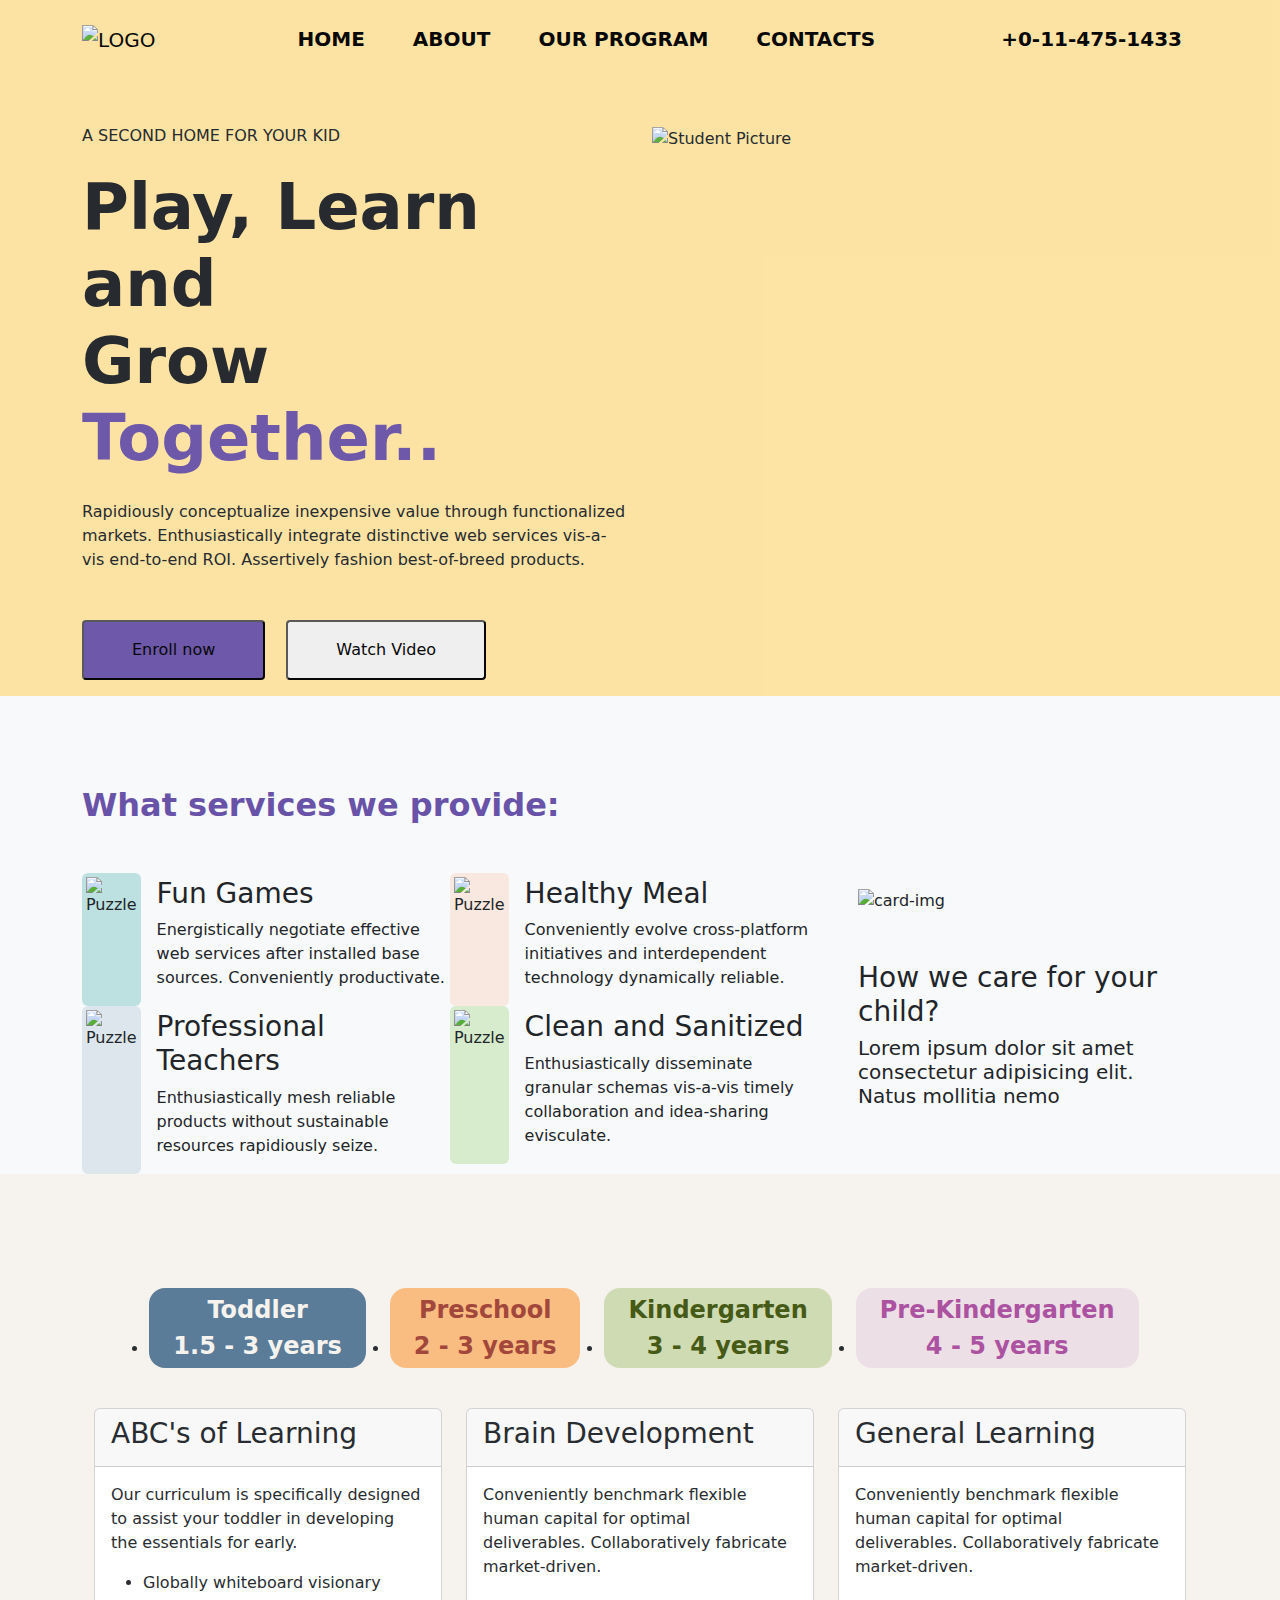
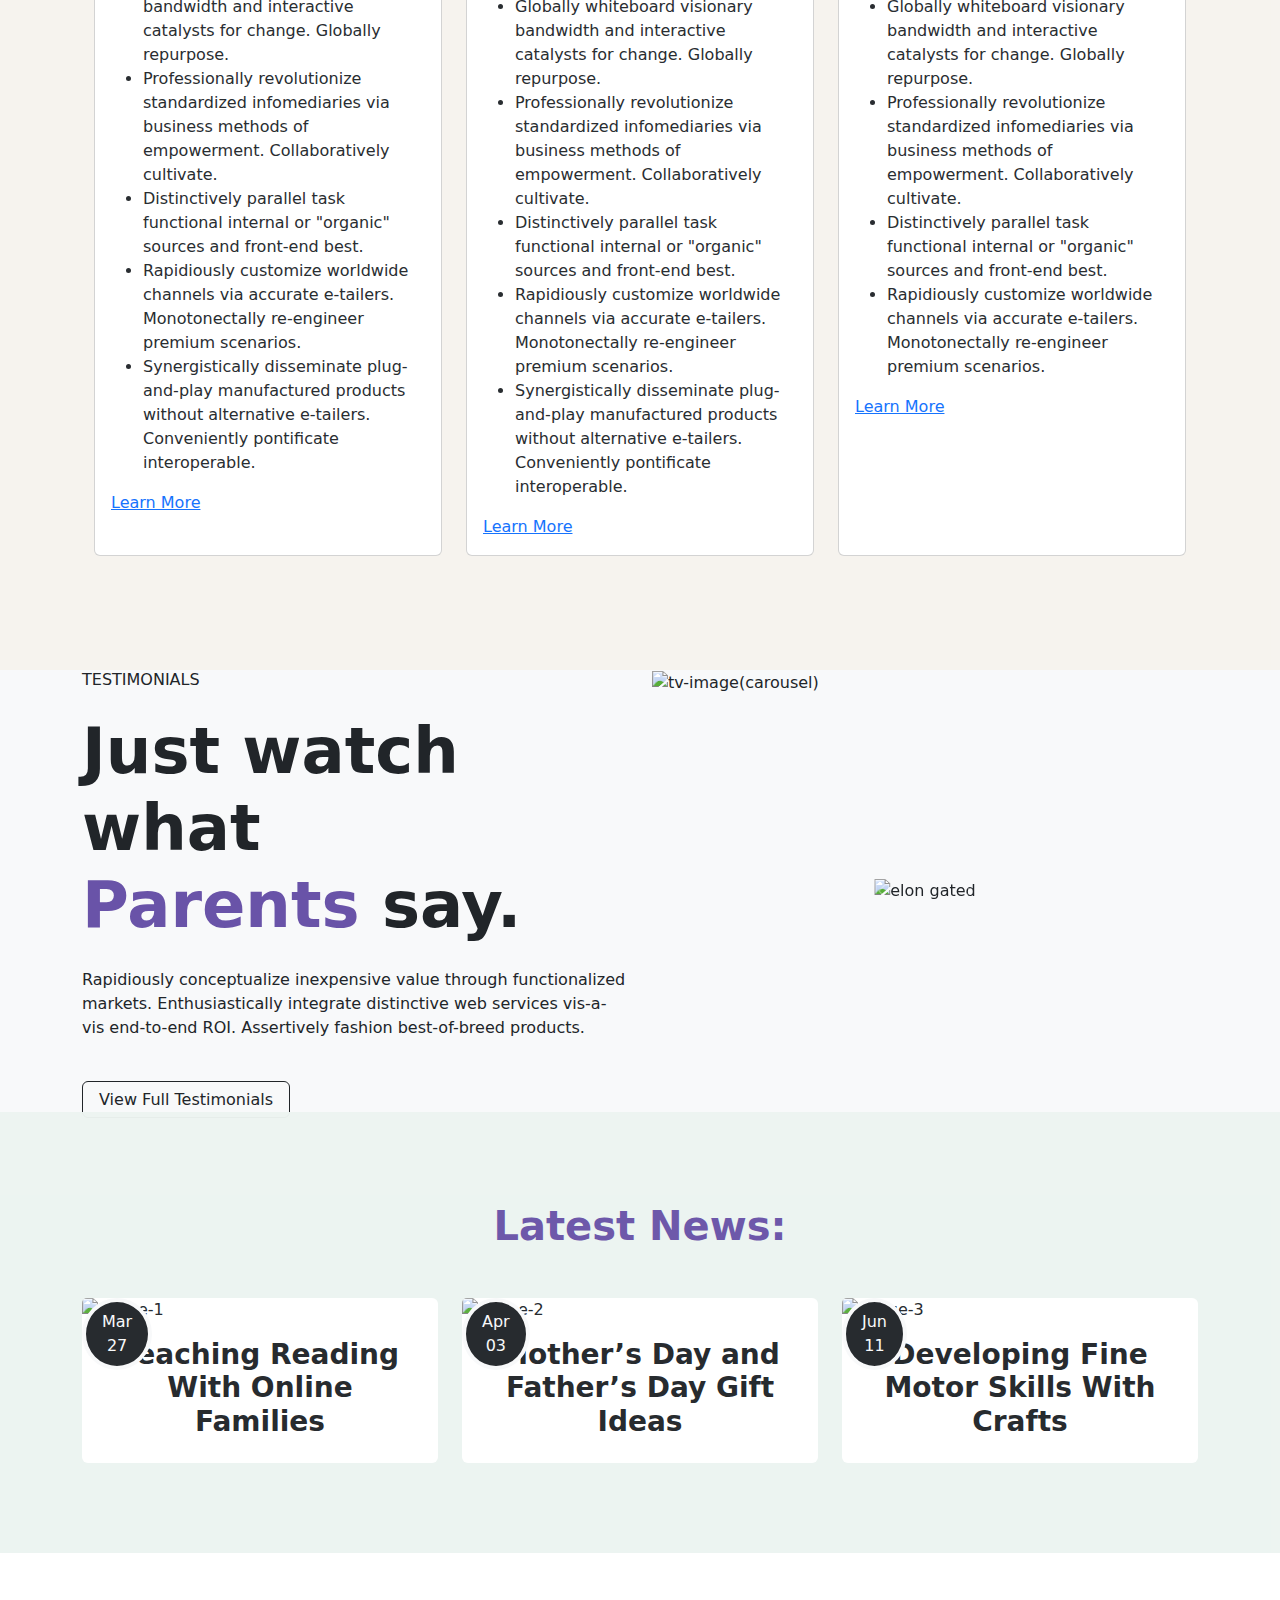
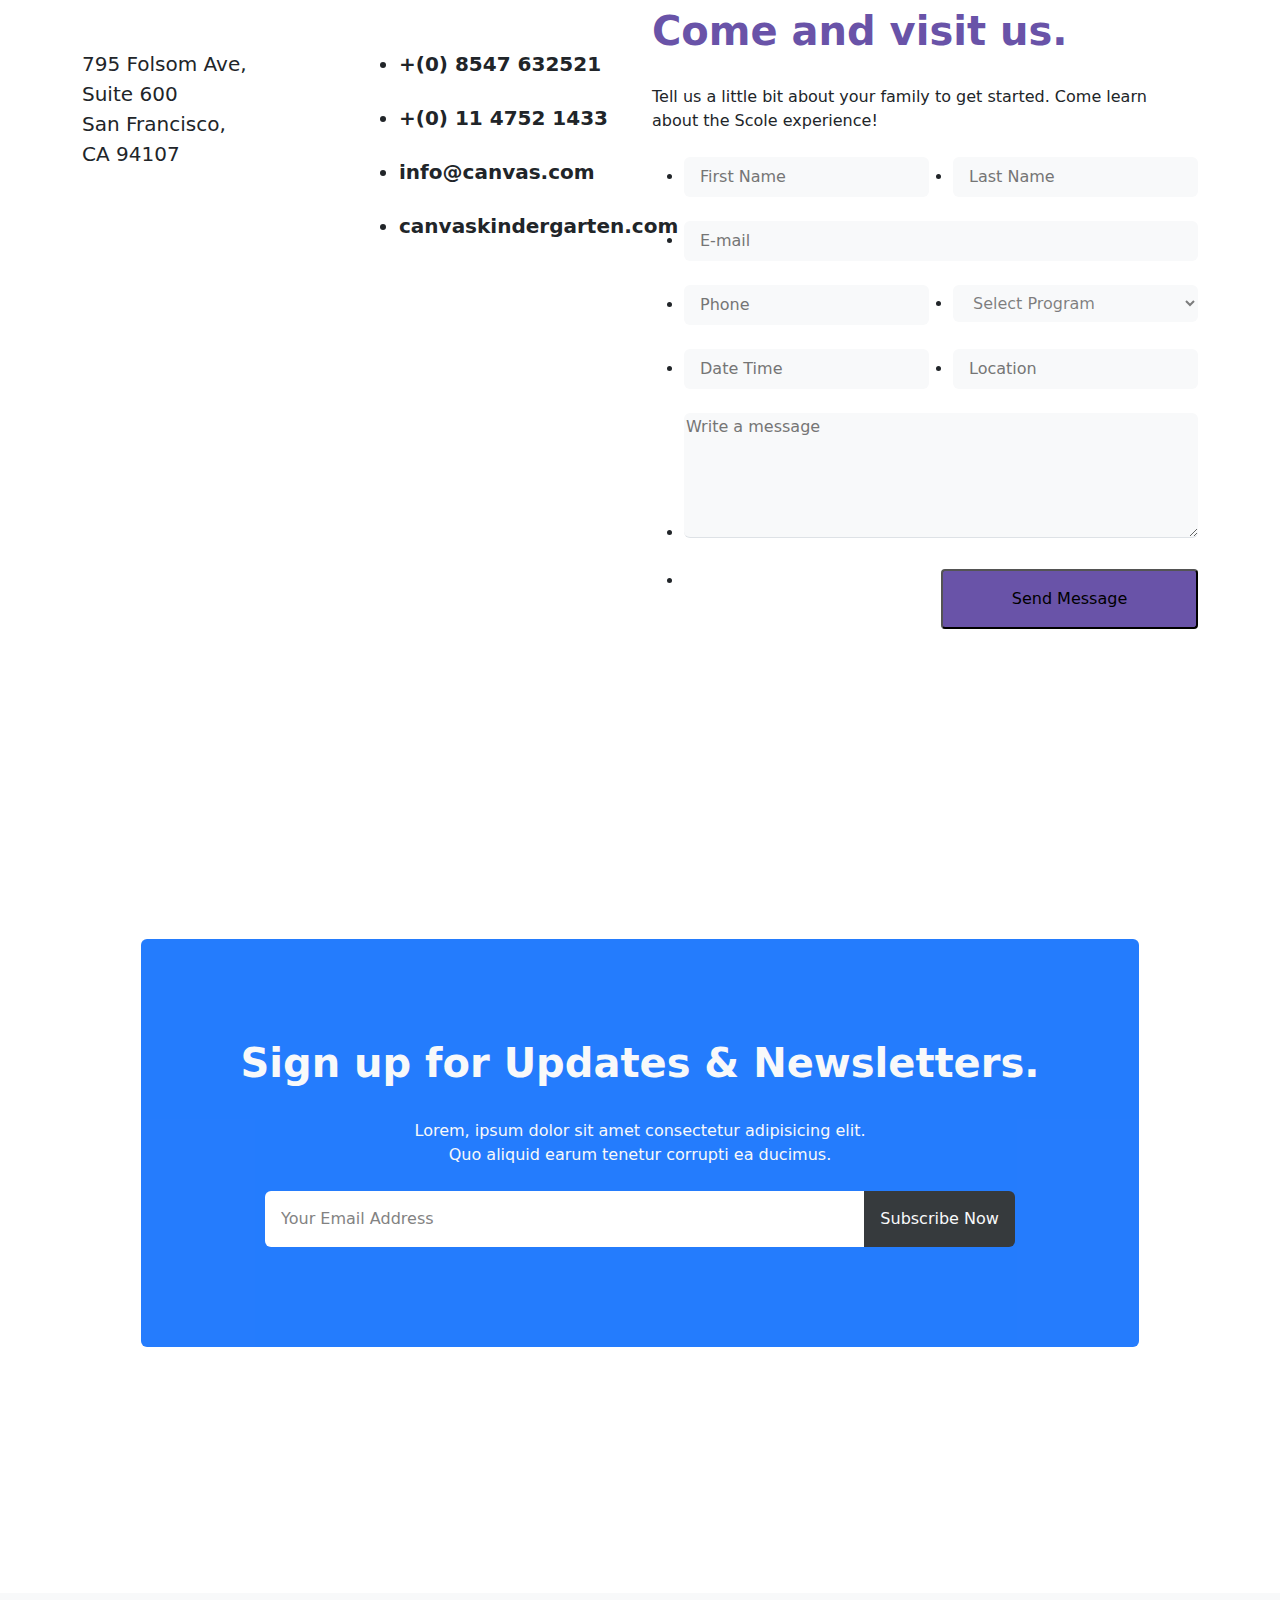
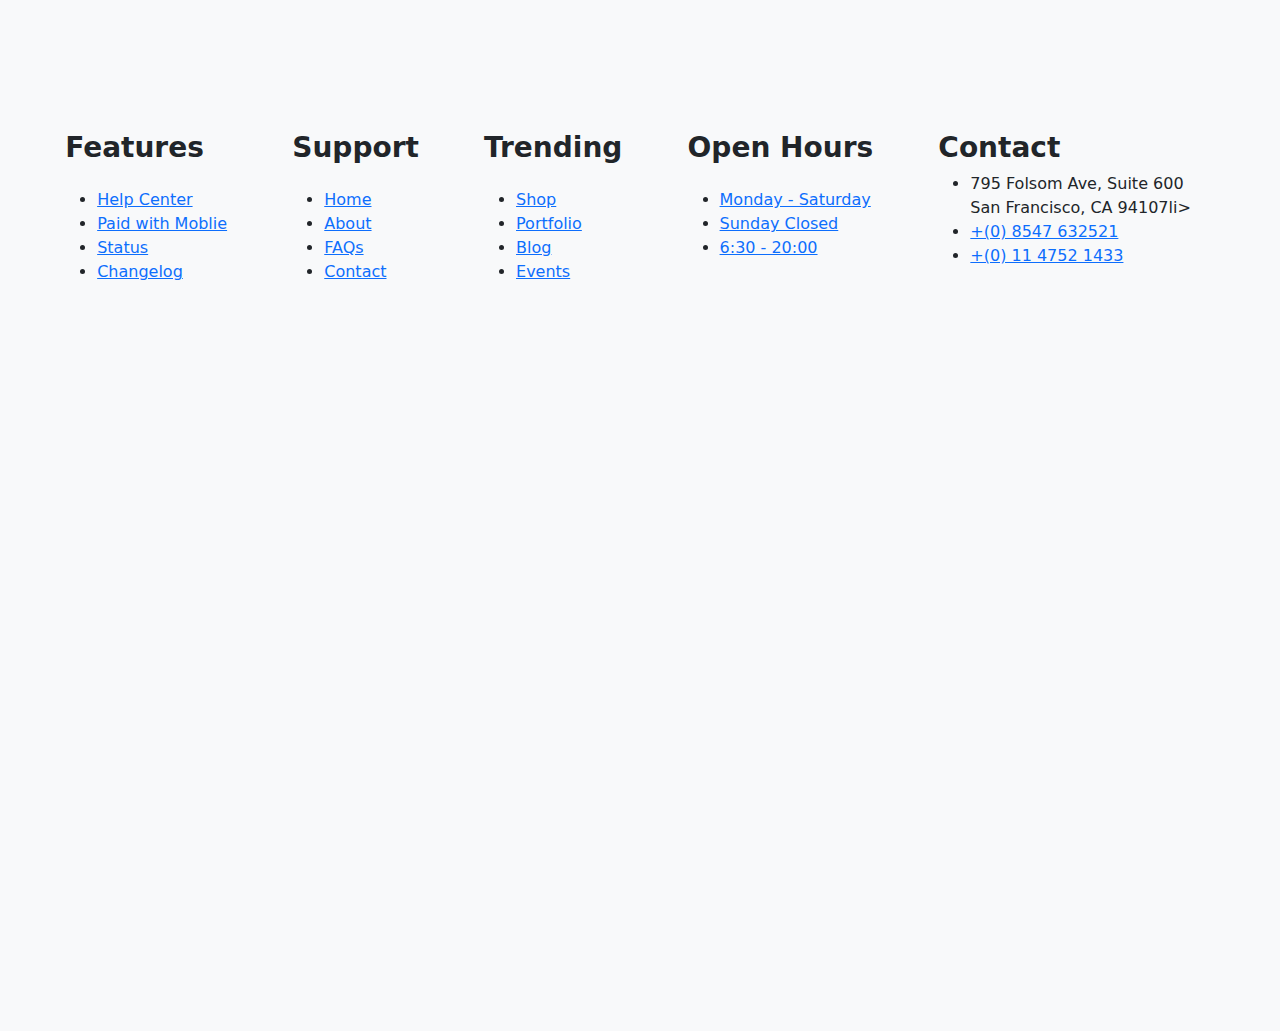
==== Project-kindergarten/index.html @ 56afe064 "project upload" ====
<!DOCTYPE html>
<html lang="en">
<head>
  <meta charset="UTF-8" />
  <meta name="viewport" content="width=device-width, initial-scale=1.0" />
  <title>Document</title>
  <!-- bootstrap -->
  <link href="https://cdn.jsdelivr.net/npm/bootstrap@5.3.3/dist/css/bootstrap.min.css" rel="stylesheet" integrity="sha384-QWTKZyjpPEjISv5WaRU9OFeRpok6YctnYmDr5pNlyT2bRjXh0JMhjY6hW+ALEwIH" crossorigin="anonymous"/>
  <!-- icons -->
  <script src="https://kit.fontawesome.com/41171785af.js" crossorigin="anonymous"></script>
  <!-- font -->
  <style>@import url('https://fonts.googleapis.com/css2?family=Roboto:ital,wght@0,100;0,300;0,400;0,500;0,700;0,900;1,100;1,300;1,400;1,500;1,700;1,900&display=swap');</style>
  <link rel="stylesheet" href="/css/index.css" />
</head>
<body>

  <div style="background-color: #FDE3A1; opacity:0.97;">
<!-- navbar start -->
    <header class="container-fluid ">
      <div class="container ">
        <nav class="navbar navbar-expand-lg p-0" >
          <!-- LOGO  -->
            <a class="navbar-brand order-xs-1 order-sm-1 order-md-1 order-lg-1 order-xl-1" href="#">
              <img
                src="/image/logo.svg"
                alt="LOGO"
                width="150px"
                height="100px"/>
            </a>
          <!-- BUTTON  -->
            <button
              class="navbar-toggler order-xs-2 order-sm-3 order-md-3"
              type="button"
              data-bs-toggle="collapse"
              data-bs-target="#navbarText">
              <span class="navbar-toggler-icon"></span>
            </button>
          <!-- NABAR  -->
            <div class="collapse navbar-collapse  order-lg-2 order-xl-2 " id="navbarText">
              <ul class="navbar-nav mx-auto p-o">
                <li class="nav-item">
                  <a class="nav-link active fw-bold fs-5 px-4 py-4 " aria-current="page"
                    href="#">HOME</a>
                </li>
                <li class="nav-item">
                  <a class="nav-link active fw-bold fs-5 px-4 py-4" aria-current="page"
                    href="#">ABOUT</a>
                </li>
                <li class="nav-item">
                  <a class="nav-link active fw-bold fs-5 px-4 py-4" aria-current="page"
                    href="#">OUR PROGRAM</a>
                </li>
                <li class="nav-item">
                  <a class="nav-link active fw-bold fs-5 px-4 py-4" aria-current="page"
                    href="#">CONTACTS</a>
                </li>
              </ul>
            </div>
          <!-- NAV E  -->
          <!-- WP NUMBER  -->
            <span class="navbar-text order-sm-2 order-md-2  order-lg-3 order-xl-3">
                <a class="navbar-brand " href="#">
                  <i
                    class="fa-brands fa-whatsapp text-success order-xs-3  "
                    alt="Logo"></i>
                  <span class="d-xs-none d-sm-none d-md-inline fw-bold"> +0-11-475-1433</span>
                </a>
            </span>
          <!-- WP E  -->
        </nav>
      </div>
    </header>
<!-- navbar end -->

<!-- SECTION-1 St  -->
    <section class="section1">
      <div class="container">
          <div class="row  pt-5 pb-3 ">
            <!-- Left Content  -->
            <div class="col-md-6 ">
                <h6 class="fs-normal text-uppercase ls-1 mb-4">A SECOND HOME FOR YOUR KID</h6>
                <h1 class="display-3 fw-bold">Play, Learn and <br>
                  Grow <span style="color: #6953A8; "><b>Together..</b></span></h1>
                <p class="sans fsize fw-medium mt-4 mb-5" >Rapidiously conceptualize inexpensive value through functionalized markets.
                  Enthusiastically integrate distinctive web services vis-a-vis end-to-end ROI.
                  Assertively fashion best-of-breed products.</p>
                <button class=" sans fsize py-3 px-5 fw-medium rounded-1"
                style="background-color: #6953A8; opacity: 1;">
                Enroll now <i class="fa-solid fa-arrow-right-long"></i>
                </button>
                <button class="sans fsize px-5 py-3 ms-3 fw-medium rounded-1">
                  <i class=" fa-solid fa-circle-play"></i>Watch Video
                </button>
            </div>
            <!-- Right Hero Img  -->
            <div class="col-sm-6">
              <img src="/image/HeroReSize.png" alt="Student Picture" class="img-fluid" width="100%" height="100%">
            </div>
            
          </div>
      </div>
    </section>
  </div>
<!-- SECTION-1 End  -->

<!-- SECTION-2  St-->
    <section>
      <div id="content" class="bg-light">
        <div class="container">
          <div style="width: 100%; height:10vh;">
          </div>
          <h2 class="fw-bold mb-5" style="color: #6953A8; ">What services we provide:</h2>
          <div class="row align-items-start">
              <!-- 4 SERVICES  -->
              <div class="col-md-8">
                <div class="row">
                  <div id="services" class="d-flex flex-wrap">
                    <!-- 1 -->
                    <div class="service1 col-md-6">
                        <div class="service-content d-flex align-items-left">
                          <div class="service-image p-1 rounded" style="background-color: #BDE0E0;" >
                            <img src="/image/icons/puzzle.svg" alt="Puzzle" width="50px" height="50px">
                          </div>
                          <div class="ms-3 mt-1">
                            <h3>Fun Games</h3>
                            <p>Energistically negotiate effective web services after installed base sources. Conveniently productivate.</p>
                          </div>
                        </div>
                      </div>

                    <!-- 2
                    <div class="service1 col-md-6 d-flex align-items-left">
                      <div class="service-image p-1 rounded" style="background-color: #F9E8DF;  margin:0px 12px;">
                        <img src="/image/icons/meal.svg" width="50px"; height="50px";>
                      </div>
                      <div class="mx-2">
                        <h3>Healthy Meal</h3>
                        <p>Conveniently evolve cross-platform initiatives and interdependent technology dynamically reliable.</p>
                      </div>
                    </div> -->
                    
                   <!-- 2 -->
                   <div class="service1 col-md-6">
                    <div class="service-content d-flex align-items-left">
                      <div class="service-image p-1 rounded" style="background-color: #F9E8DF;">
                        <img src="/image/icons/meal.svg" alt="Puzzle" width="50px" height="50px">
                      </div>
                      <div class="ms-3 mt-1">
                        <h3>Healthy Meal</h3>
                        <p>Conveniently evolve cross-platform initiatives and interdependent technology dynamically reliable.                        </p>
                      </div>
                    </div>
                  </div>

                  <!-- 3 -->
                  <div class="service1 col-md-6">
                    <div class="service-content d-flex align-items-left">
                      <div class="service-image p-1 rounded" style="background-color: #DEE6ED;">
                        <img src="/image/icons/teacher.svg" alt="Puzzle" width="50px" height="50px">
                      </div>
                      <div class="ms-3 mt-1">
                        <h3>Professional Teachers</h3>
                        <p>Enthusiastically mesh reliable products without sustainable resources rapidiously seize.</p>
                      </div>
                    </div>
                  </div>

                  <!-- 4 -->
                  <div class="service1 col-md-6">
                    <div class="service-content d-flex align-items-left">
                      <div class="service-image p-1 rounded" style="background-color: #D6ECCD;">
                        <img src="/image/icons/soap.svg" alt="Puzzle" width="50px" height="50px">
                      </div>
                      <div class="ms-3 mt-1">
                        <h3>Clean and Sanitized</h3>
                        <p>Enthusiastically disseminate granular schemas vis-a-vis timely collaboration and idea-sharing evisculate.</p>
                      </div>
                    </div>
                  </div>

                  </div>
                </div>
              </div>
                <!-- Card-Image -->
              <div class="col-md-4">
                <div class="" >
                    <div class="temp-bg border-1 p-3 rounded-6">
                      <div class="img-pic">
                        <img src="/image/card-img.png" alt="card-img" width="" class="img-fluid">
                      </div>
                      <h3 class="temp-title mt-5"> How we care for your child?</h3>
                      <h5 class="temp-para mt-2">Lorem ipsum dolor sit amet consectetur adipisicing elit. Natus mollitia nemo</h5>
                    </div>
                </div>
              </div> 
          </div>
        </div>
      </div>
    </section>
<!-- SECTION-1.2  End-->

<!-- SECTION-2  St-cards-->
    <section>
      <div style="background-color:#F6F3EE; opacity:0.96">
        <div class="container" >
          <div style="width: 100%; height:10vh;">
          </div>
          <div class="card-title">
            <ul class="py-4 d-flex justify-content-center">
              <li class="me-4">
                <button id="Toddler" class="sans border-0 fs-4 fw-bold text-center rounded-4 px-4 py-1" style="background-color: #547794; color:#F6F3EE">Toddler <br>
                  <span>1.5 - 3 years</span></button> </li>
              <li  class="me-4">
                <button id="Preschool" class="sans border-0 fs-4 fw-bold text-center rounded-4 px-4 py-1" style="background-color: #FABB7C;color:#9F4035 ">Preschool <br> 
                  <span>2 - 3 years</span></button> </li>
              <li  class="me-4">
                <button id="Kindergarten" class="sans border border-0 fs-4 fw-bold text-center rounded-4 px-4 py-1" style="background-color: #CEDAB0;color:#3E540D">Kindergarten <br>
                  <span>3 - 4 years</span></button> </li>
              <li  class="me-4">
                <button id="Pre-Kindergarten" class=" sans border border-0 fs-4 fw-bold text-center rounded-4 px-4 py-1" style="background-color: #EDDEE6; color:#A84B9D">Pre-Kindergarten <br>
                  <span>4 - 5 years</span></button> </li>
            </ul>
          </div>
<!-- SECTION-2  End-cards-->

<!-- SECTION-2.1  St-cards-->
          <section>
            <div class="container">
              <div class="row">
                <!-- Card1 -->
                <div class="col-lg-4 col-md-6 mb-4" >
                  <div class="card h-100">
                    <div class="card-header"><h3>ABC's of Learning</h3></div>
                    <div class="card-body">
                      <p class="card-text">Our curriculum is specifically designed to assist your toddler in developing the essentials for early.</p>
                      <ul class="card-text">
                        <li>Globally whiteboard visionary bandwidth and interactive catalysts for change. Globally repurpose.</li>
                        <li>Professionally revolutionize standardized infomediaries via business methods of empowerment. Collaboratively cultivate.</li>
                        <li>Distinctively parallel task functional internal or "organic" sources and front-end best.</li>
                        <li>Rapidiously customize worldwide channels via accurate e-tailers. Monotonectally re-engineer premium scenarios.</li>
                        <li>Synergistically disseminate plug-and-play manufactured products without alternative e-tailers. Conveniently pontificate interoperable.</li>
                      </ul>
                      <a href="#" class="sans ">Learn More<i class="fas fa-arrow-right"></i></a>
                    </div>
                  </div>
                </div>
                <!-- Card2 -->
                <div class="col-lg-4 col-md-6 mb-4">
                  <div class="card h-100">
                    <div class="card-header"><h3>Brain Development</h3></div>
                    <div class="card-body">
                      <p class="card-text">Conveniently benchmark flexible human capital for optimal deliverables. Collaboratively fabricate market-driven.</p>
                      <ul class="card-text">
                        <li>Globally whiteboard visionary bandwidth and interactive catalysts for change. Globally repurpose.</li>
                        <li>Professionally revolutionize standardized infomediaries via business methods of empowerment. Collaboratively cultivate.</li>
                        <li>Distinctively parallel task functional internal or "organic" sources and front-end best.</li>
                        <li>Rapidiously customize worldwide channels via accurate e-tailers. Monotonectally re-engineer premium scenarios.</li>
                        <li>Synergistically disseminate plug-and-play manufactured products without alternative e-tailers. Conveniently pontificate interoperable.</li>
                      </ul>
                      <a href="#" class="sans ">Learn More<i class="fas fa-arrow-right"></i></a>
                    </div>
                  </div>
                </div>
                <!-- Card3 -->
                <div class="col-lg-4 col-md-6 mb-4">
                  <div class="card h-100">
                    <div class="card-header"><h3>General Learning</h3></div>
                    <div class="card-body">
                      <p class="card-text">Conveniently benchmark flexible human capital for optimal deliverables. Collaboratively fabricate market-driven.</p>
                      <ul class="card-text">
                        <li>Globally whiteboard visionary bandwidth and interactive catalysts for change. Globally repurpose.</li>
                        <li>Professionally revolutionize standardized infomediaries via business methods of empowerment. Collaboratively cultivate.</li>
                        <li>Distinctively parallel task functional internal or "organic" sources and front-end best.</li>
                        <li>Rapidiously customize worldwide channels via accurate e-tailers. Monotonectally re-engineer premium scenarios.</li>
                      </ul>
                      <a href="#" class="sans ">Learn More<i class="fas fa-arrow-right"></i></a>
                    </div>
                  </div>
                </div>
              </div>
            </div>
          </section>
          <div style="width: 100%; height:10vh;">
          </div>
        </div>
      </div>
    </section>
<!-- SECTION-2.1  End-->

<!-- SECTION-3  St-carousel-->
    <section>
      <div class="bg-light">
        <div class="container">
          <div class="row">
            
            <div class="col-lg-6">
              <h6>TESTIMONIALS</h6>
              <h1 class="display-3 fw-bold my-4">Just watch what <br> <span style="color:#6953A8 ;"><b>Parents</b></span> say.</h1>
              <p class="sans fsize mb-5 lh-5">Rapidiously conceptualize inexpensive value through functionalized markets. Enthusiastically integrate distinctive web services vis-a-vis end-to-end ROI. Assertively fashion best-of-breed products.</p>
              <a href="#" class="sans text-decoration-none border border-dark border-1 rounded-2 px-3 py-2 text-dark fw-normal">View Full Testimonials</a>
            </div>

            <div class="col-lg-6 position-relative">
              <!-- carousel  -->
              <div class="active position-absolute top-50 start-50 translate-middle carouselSlider">
                  <div id="carouselExampleInterval" class="carousel slide" data-bs-ride="carousel">
                      <div class="carousel-inner h-100">
                          <div class="carousel-item active" data-bs-interval="3000">
                              <img src="/image/carousel/1.jpg" class="d-block w-100" alt="elon gated">
                          </div>
                          <div class="carousel-item" data-bs-interval="2000">
                              <img src="/image/carousel/2.jpg" class="d-block w-100" alt="quiche holladaise">
                          </div>
                          <div class="carousel-item">
                              <img src="/image/carousel/3.jpg" class="d-block w-100" alt="eleanor fant">
                          </div>
                      </div>
                      <!-- left-button -->
                      <button class="carousel-control-prev" type="button" data-bs-target="#carouselExampleInterval" data-bs-slide="prev">
                          <span class="carousel-control-prev-icon" aria-hidden="true"></span>
                          <span class="visually-hidden">Previous</span>
                      </button>
                      <!-- right-button  -->
                      <button class="carousel-control-next" type="button" data-bs-target="#carouselExampleInterval" data-bs-slide="next">
                          <span class="carousel-control-next-icon" aria-hidden="true"></span>
                          <span class="visually-hidden">Next</span>
                      </button>
                  </div>
              </div>
              <img src="/image/kindergarten-tv.svg" alt="tv-image(carousel)" class="img-fluid" >
          </div>
          
          </div>
        </div>
      </div>
    </section>
<!-- SECTION-3  End-->

<!-- SECTION-4  St-news-->
    <section >
      <div style="background-color: #ECF4F1; opacity: 0.97; z-index: -1;">
        <div style="width: 100%; height:10vh;">
        </div>
      <div class="container" >
        <div>
          <h1 class="text-center mb-5" style="color: #6953A8;"><b>Latest News:</b></h1>
        </div>
        <div class="row row-cols-1 row-cols-md-3 g-4 " style="z-index: 0;">
          <!-- 1 -->
          <div class="col-md-4 position-relative ">
            <div class="card h-100 border-0 ">
              <img src="/image/news pics/1.jpg" class="card-img-top" alt="image-1">
              <div class="card-body">
                <h5 class="card-title  text-center fs-3"><b>Teaching Reading With Online Families</b></h5>
              </div>
              <div class="position-absolute button-20 bg-dark px-3 py-2 rounded-circle text-light text-center border border-light border-4 " style="z-index: 1;">Mar <br> 27</div>
            </div>
          </div> 
          <!-- 2 -->
          <div class="col-md-4">
            <div class="card h-100 border-0">
              <img src="/image/news pics/2.jpg" class="card-img-top" alt="image-2">
              <div class="card-body">
                <h5 class="card-title  text-center fs-3"><b>Mother’s Day and Father’s Day Gift Ideas</b></h5>
              </div>
              <div class="position-absolute top-0 start-20 bg-dark px-3 py-2 rounded-circle text-light text-center border border-light border-4 " style="z-index: 1;">Apr <br> 03</div>
            </div>
          </div> 
          <!-- 3 -->
          <div class="col-md-4">
            <div class="card h-100 border-0">
              <img src="/image/news pics/3.jpg" class="card-img-top" alt="image-3">
              <div class="card-body">
                <h5 class="card-title  text-center fs-3"><b>Developing Fine Motor Skills With Crafts</b></h5>
              </div>
              <div class="position-absolute top-0 start-20 bg-dark px-3 py-2 rounded-circle text-light text-center border border-light border-4 " style="z-index: 1;">Jun <br> 11</div>
            </div>
          </div> 
        </div>
      </div>
      <div style="width: 100%; height:10vh;">
      </div>
    </div>
    </section>
    <!-- SECTION-4  End-news-->

    <!-- SECTION-5  St-Forms-->
    <section>
      <div class="py-5" style="background-color: white;">
      <div class="container ">
        <div class="row ">
          <div class="col-lg-6">
            <img src="/image/contact.svg" alt="" class="img-fluid mb-5">
            <div class="row">
              <div class="col-lg-6">
                <div >
                  <p class="fs-5">
                    795 Folsom Ave,
                    <br>
                    Suite 600
                    <br>
                    San Francisco, 
                    <br>
                    CA 94107
                  </p>
                </div>
                <div class="d-flex">
                  <div><i class="fa-brands fa-facebook-f"></i></div>
                  <div><i class="fa-brands fa-instagram"></i></div>
                  <div><i class="fa-brands fa-google"></i></div>
                </div>
                <div>
                  <!-- 3 Social media -->

                </div>
              </div>
              <div class="col-lg-6">
                <ul class="linone">
                  <li class="mb-4 fs-5 fw-bold">+(0) 8547 632521</li>
                  <li class="mb-4 fs-5 fw-bold">+(0) 11 4752 1433</li>
                  <li class="mb-4 fs-5 fw-bold">info@canvas.com</li>
                  <li class="mb-4 fs-5 fw-bold">canvaskindergarten.com</li>
                </ul>
              </div>
            </div>
          </div>
          <!-- form-img  -->
          <div class="col-lg-6 my-auto">
            <div>
              <p style="color: #6953A8;" class="fs-1 fw-bold mb-4 "><b>Come and visit us.</b></p>
              <p class="sans fsize mb-4">Tell us a little bit about your family to get started. Come learn about the Scole experience!</p>
            </div>
            <!-- form  -->
            <div>
              <form action="" >
                <table>
                  <ul class="linone">
                    <div class="row d-flex" >
                      <div class=" col-lg-6 ">
                        <li class="mb-4">
                        <input type="text" placeholder="First Name" class=" py-2 ps-3 bg-light text-black-50 rounded border-0 w-100 ">
                        </li>
                      </div>
                      <div class="col-lg-6">
                        <li class="mb-4">
                          <input type="text" placeholder="Last Name" class=" py-2 ps-3 bg-light text-black-50 rounded border-0 w-100">
                        </li>
                      </div>
                    <div class=" col-lg-12 ">
                      <li class="mb-4">
                        <input type="email" placeholder="E-mail" class="email py-2 ps-3 bg-light text-black-50 rounded border-0 w-100">
                      </li>
                    </div>
                    <div class=" col-lg-6 ">
                      <li class="mb-4">
                        <input type="number" maxlength="10" placeholder="Phone" class=" py-2 ps-3 bg-light text-black-50 rounded border-0 w-100">
                      </li>
                    </div>
                    <div class=" col-lg-6 ">
                      <li class="mb-4">
                        <select name="" id="" class=" py-2 ps-3 bg-light text-black-50 rounded border-0 w-100">
                          <option value="" visible>Select Program</option>
                          <option value="">Toodler</option>
                          <option value="">Pre-school</option>
                          <option value="">Kindergarten</option>
                          <option value="">Pre-kindergarten</option>
                          <option value="">Others</option>
                        </select>
                      </li>
                    </div>
                    <div class=" col-lg-6 ">
                      <li class="mb-4">
                        <input type="datetime" placeholder="Date Time" class=" py-2 ps-3 bg-light text-black-50 rounded border-0 w-100 ">
                      </li>
                    </div>
                    <div class=" col-lg-6 ">
                      <li class="mb-4">
                        <input type="text" placeholder="Location" class=" py-2 ps-3 bg-light text-black-50 rounded border-0 w-100">
                      </li>
                    </div>
                    <div class=" col-lg-12 ">
                      <li class="mb-4">
                        <textarea name="" id="" cols="30" rows="5" placeholder="Write a message" class="w-100 bg-light rounded border-bottom rounded border-0 "></textarea>
                      </li>
                    </div>
                    <div class=" col-lg-12 ">
                      <li class="mb-4">
                        <button class=" sans fsize py-3 w-50 fw-medium rounded-1 float-end"
                          style="background-color: #6953A8; opacity: 1;">
                          Send Message <i class="fa-solid fa-arrow-right-long"></i>
                        </button>
                      </li>
                    </div>
                  </ul>
                </table>
              </form>
            </div>
          </div>
        </div>
      </div>
    </div>
    </section>
<!-- SECTION-5  End-->

<!-- SECTION-6  St-Sing-up-->
    <section>
      <div style="background-color: white; position: relative;">
        <div class="container vh-100 d-flex justify-content-center align-items-center">
            <div class="row ">
              <div class="col-md-12 ">
                  <div  style="background-image: url(/image/hero-bg-icons.svg);" class="rounded">
                    <div class="text-center text-light rounded" style="background-color: #0D6EFD; opacity: 0.9; padding: 100px;">
                      <div class="">
                        <h1 class="fs-1 fw-bold pb-4">Sign up for Updates & Newsletters.</h1>
                        <p class="sans fsize mb-4">Lorem, ipsum dolor sit amet consectetur adipisicing elit.
                            <br> Quo aliquid earum tenetur corrupti ea ducimus.</p>
                        <input type="email" placeholder="Your Email Address" class="w-75 rounded-start border-0 p-3 sans"><input type="button" value="Subscribe Now" class="sans rounded-end border-0 bg-dark text-light p-3">
                      </div>
                    </div>
                  </div>
              </div>
            </div>
        </div>
      </div>
    </section>
<!-- SECTION-6  End-Sing-up-->

<!-- SECTION-7  St-final-->
    <section>
      <div class="bg-light ">

        <div class="row final" style="background-image: url(/image/footer.png); background-size: cover; width: 100%;">
          <div style=" col-md-12width: 100%; height:10vh;">
          </div>
          <div class="col-md-12 vh-100 d-flex justify-content-evenly mt-5">
            <!-- <img src="/image/footer.png" alt="" class="img-fluid"> -->
            <!-- 1 -->
              <div class="">
                <h3 class="fw-bold mb-4 ">Features</h3>
                <ul >
                  <li><a href="#">Help Center</a></li>
                  <li><a href="#">Paid with Moblie</a></li>
                  <li><a href="#">Status</a></li>
                  <li><a href="#">Changelog</a></li>
                </ul>
              </div>
            <!-- 2 -->
            <div >
              <h3 class="fw-bold mb-4">Support</h3>
              <ul>
                <li><a href="#">Home</a></li>
                <li><a href="#">About</a></li>
                <li><a href="#">FAQs</a></li>
                <li><a href="#">Contact</a></li>
              </ul>
            </div>
          <!-- 3 -->
          <div >
            <h3 class="fw-bold mb-4">Trending</h3>
            <ul>
              <li><a href="#">Shop</a></li>
              <li><a href="#">Portfolio</a></li>
              <li><a href="#">Blog</a></li>
              <li><a href="#">Events</a></li>
            </ul>
          </div>
        <!-- 4 -->
        <div >
          <h3 class="fw-bold mb-4">Open Hours</h3>
          <ul>
            <li><a href="#">Monday - Saturday</a></li>
            <li><a href="#">Sunday Closed</a></li>
            <li><a href="#">6:30 - 20:00</a></li>
          </ul>
        </div>
        <!-- 5 -->
        <div >
          <h3 class="fw-bold">Contact</h3>
          <ul>
            <li class="sans">795 Folsom Ave, Suite 600 <br>
              San Francisco, CA 94107li>
            <li><a href="#"> +(0) 8547 632521</a></li>
            <li><a href="#">+(0) 11 4752 1433</a></li>
          </ul>
        </div>
          </div>
          </div>
        </div>
    </section>



    <script
      src="https://cdn.jsdelivr.net/npm/bootstrap@5.3.3/dist/js/bootstrap.bundle.min.js"
      integrity="sha384-YvpcrYf0tY3lHB60NNkmXc5s9fDVZLESaAA55NDzOxhy9GkcIdslK1eN7N6jIeHz"
      crossorigin="anonymous"
    ></script>
  </body>
</html>
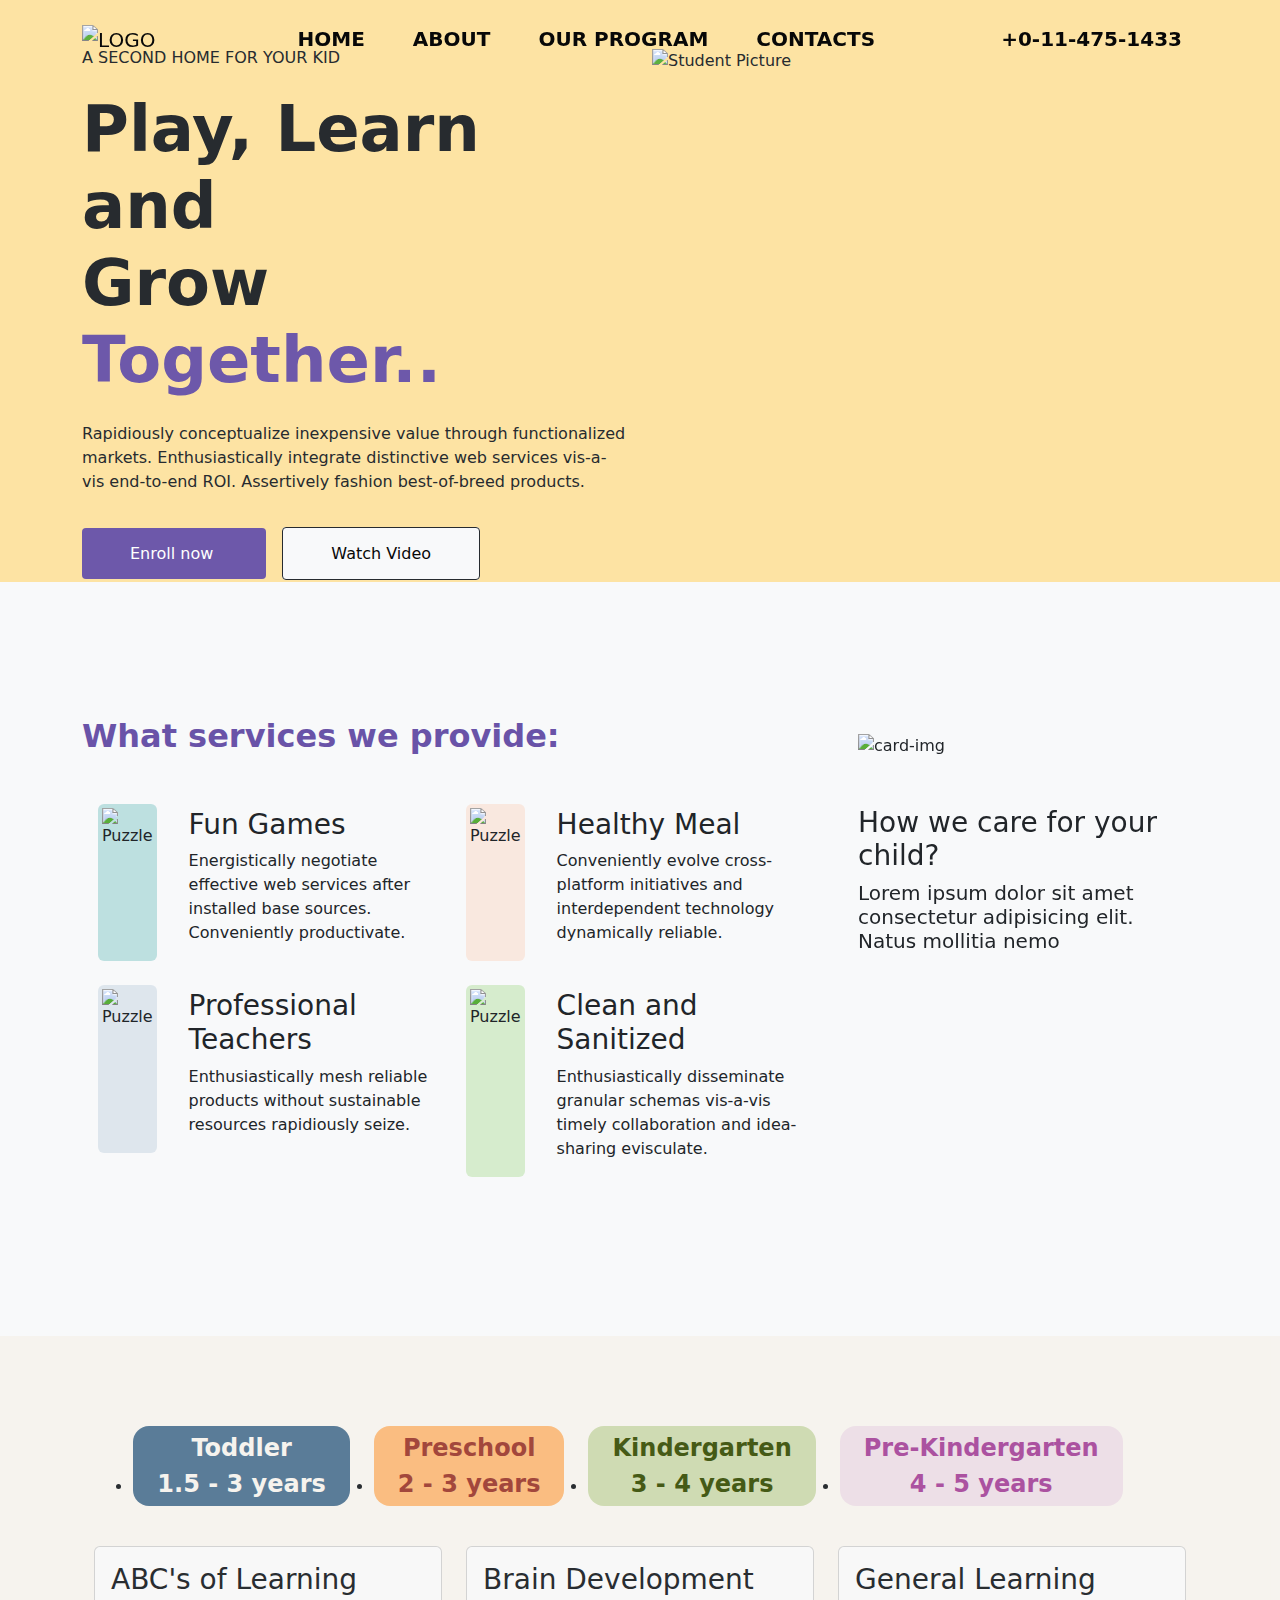
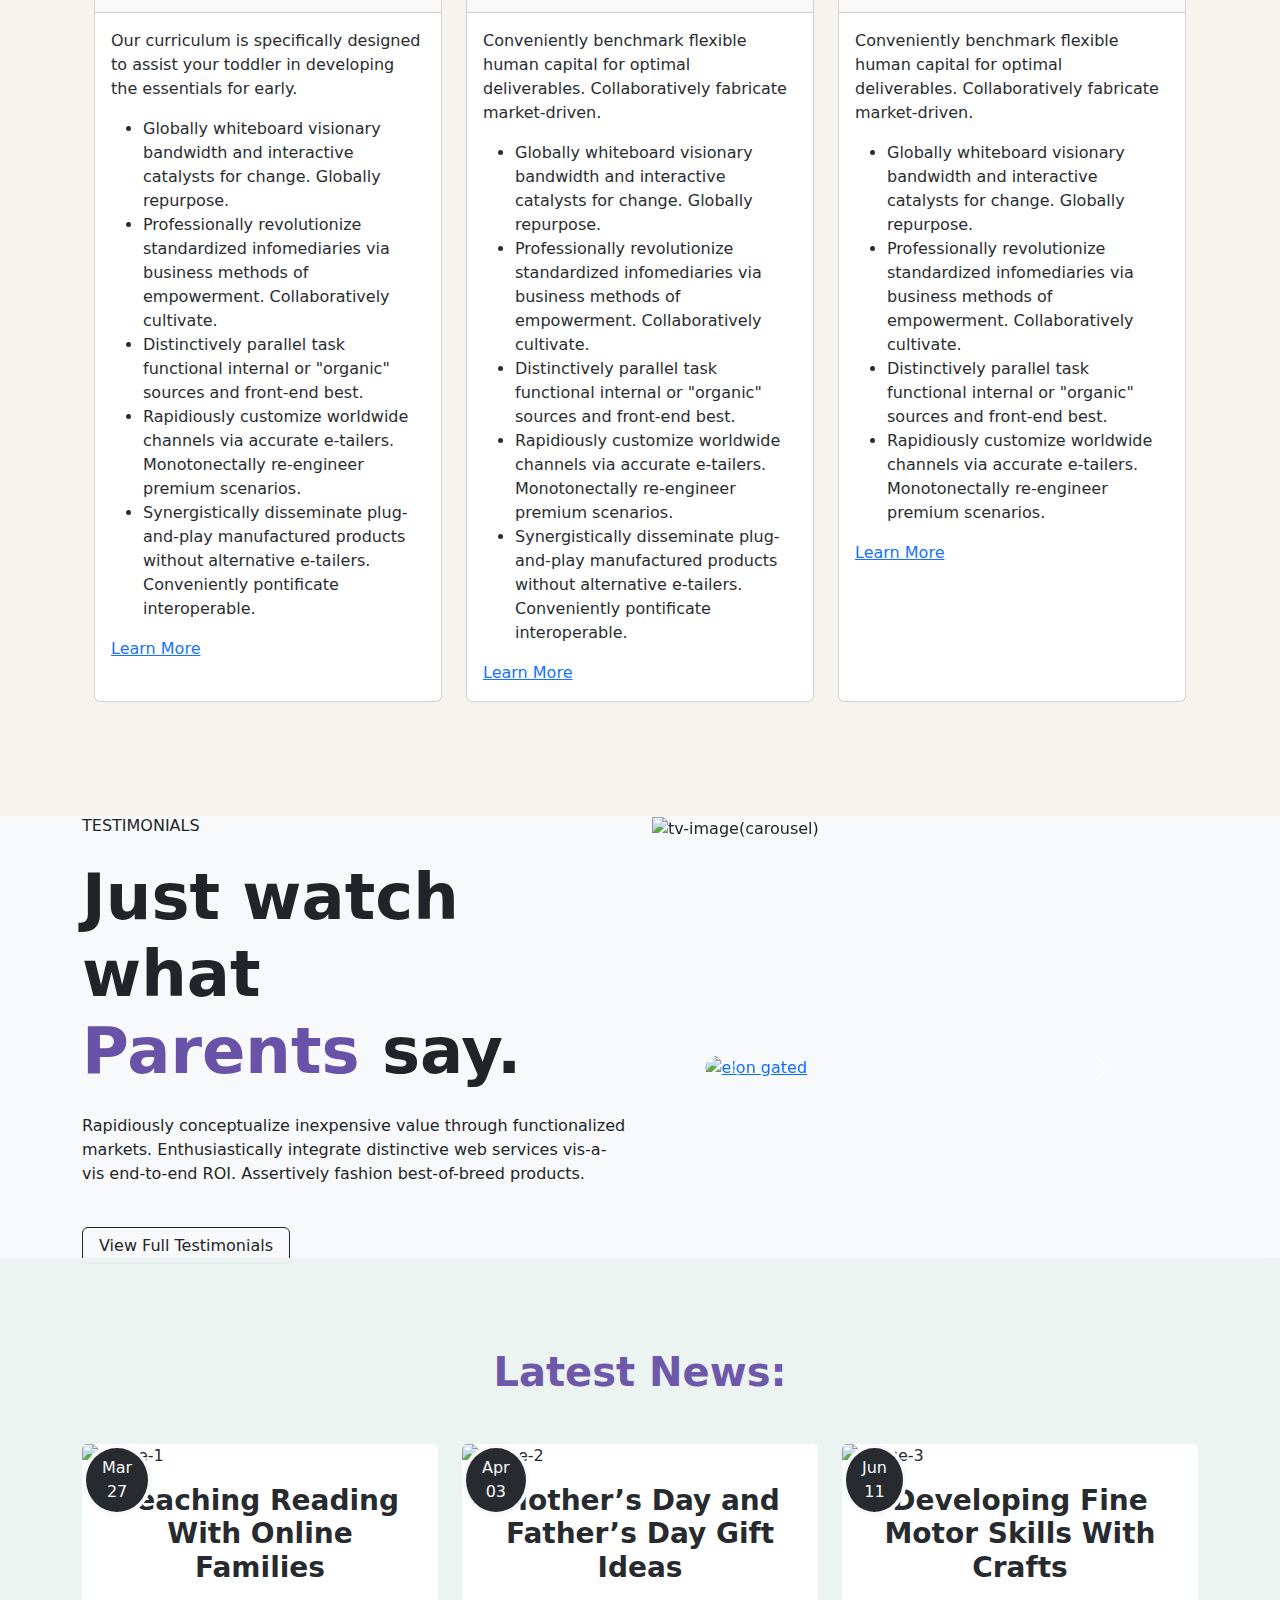
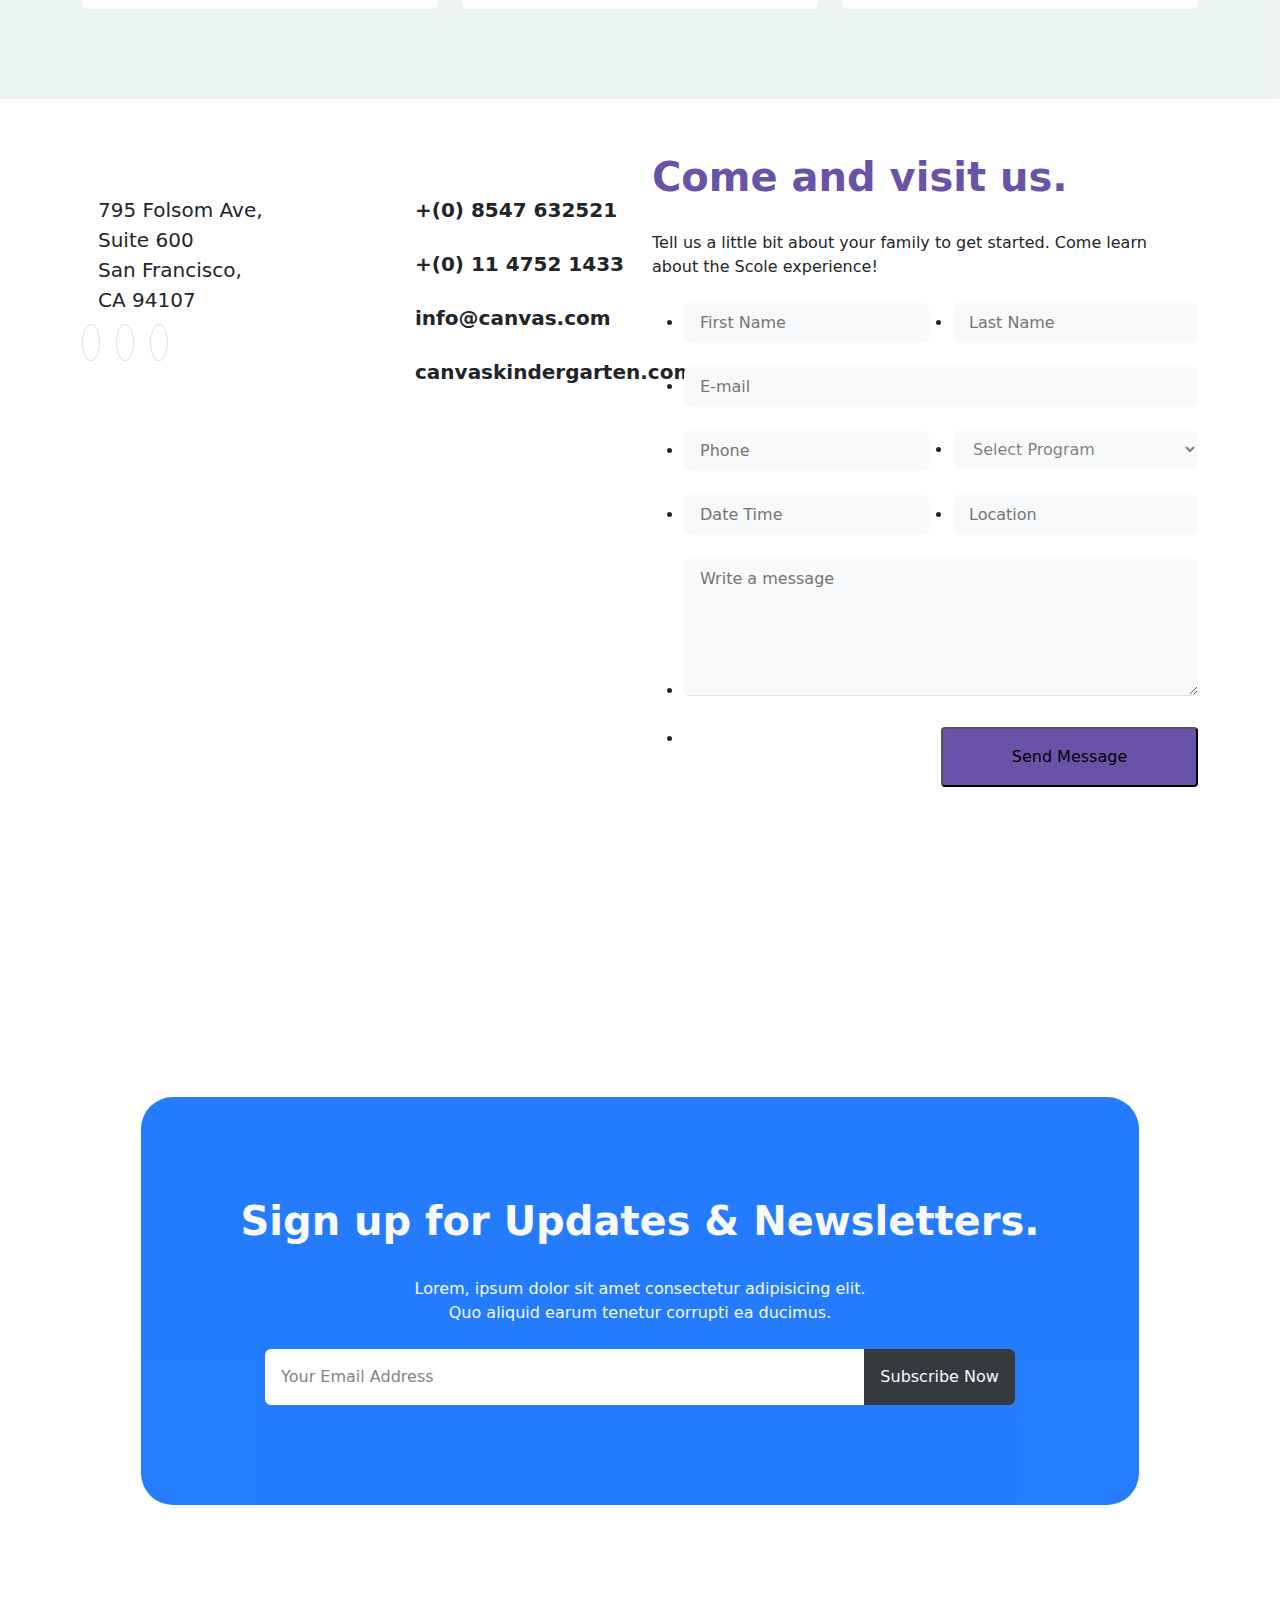
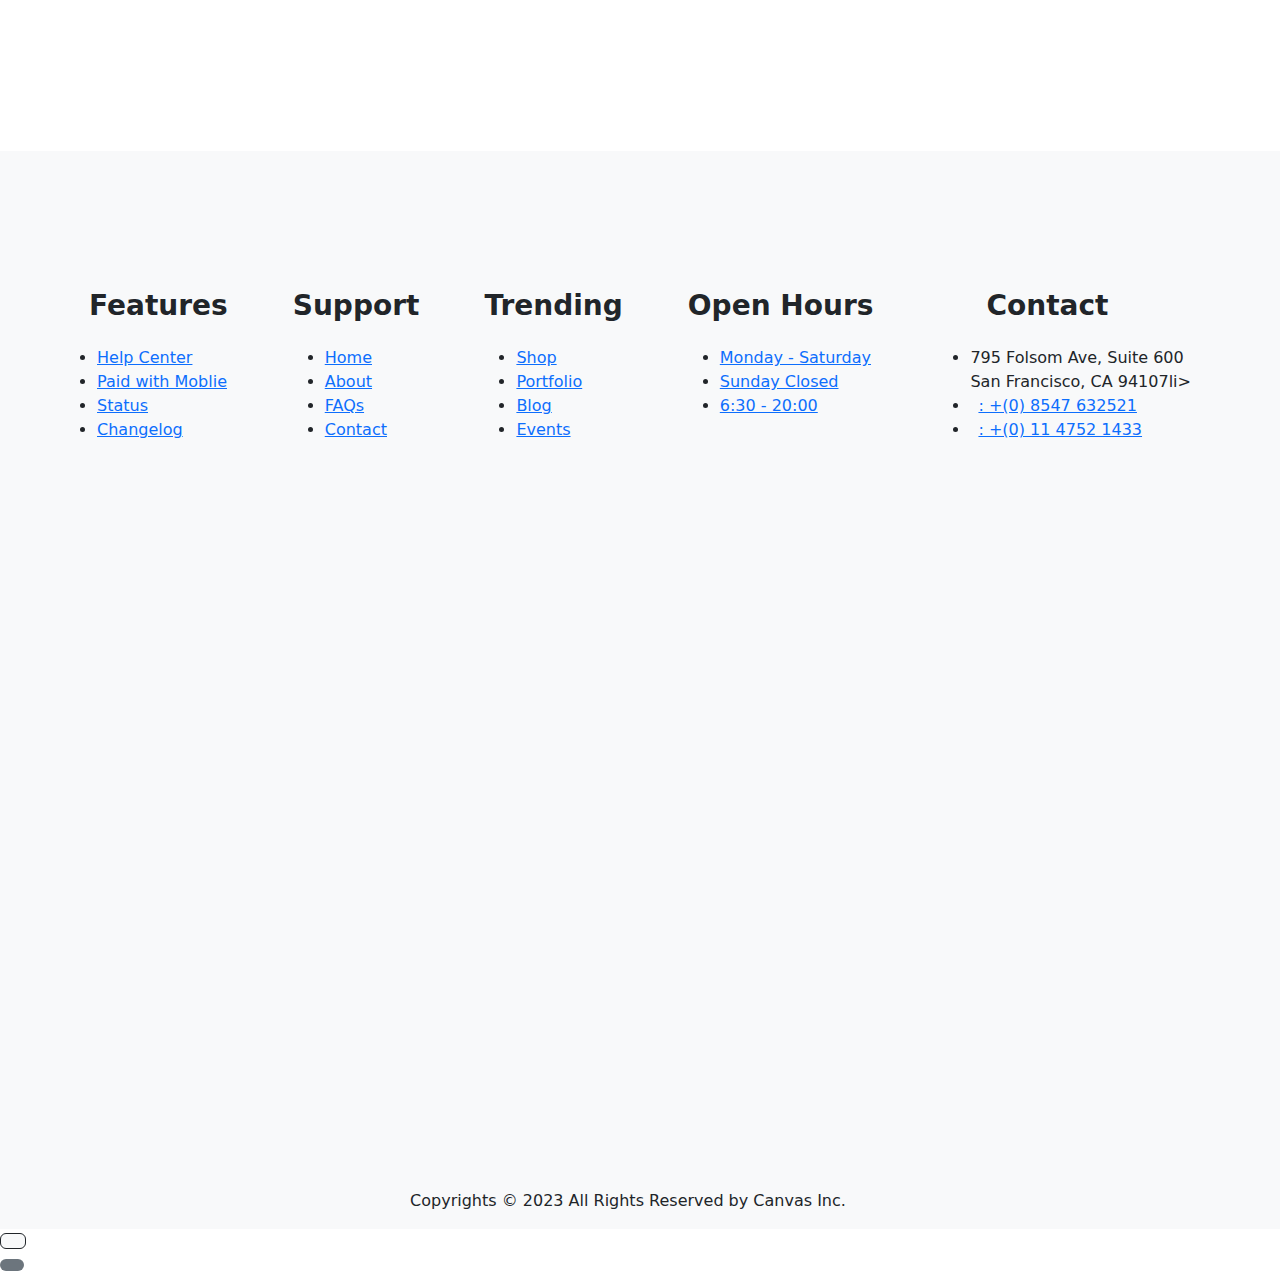
==== commit e1a1cd2e: "Add files via upload" ====
--- a/Project-kindergarten/index.html
+++ b/Project-kindergarten/index.html
@@ -12,13 +12,15 @@
   <style>@import url('https://fonts.googleapis.com/css2?family=Roboto:ital,wght@0,100;0,300;0,400;0,500;0,700;0,900;1,100;1,300;1,400;1,500;1,700;1,900&display=swap');</style>
   <link rel="stylesheet" href="/css/index.css" />
 </head>
-<body>
+<body class="">
+
 
   <div style="background-color: #FDE3A1; opacity:0.97;">
 <!-- navbar start -->
-    <header class="container-fluid ">
-      <div class="container ">
-        <nav class="navbar navbar-expand-lg p-0" >
+    <header class="container-fluid position-fixed fixed-top ">
+      <div class="container">
+        <div class="nav-block">
+        <nav class="navbar navbar-expand-lg p-0 " >
           <!-- LOGO  -->
             <a class="navbar-brand order-xs-1 order-sm-1 order-md-1 order-lg-1 order-xl-1" href="#">
               <img
@@ -59,7 +61,7 @@
           <!-- NAV E  -->
           <!-- WP NUMBER  -->
             <span class="navbar-text order-sm-2 order-md-2  order-lg-3 order-xl-3">
-                <a class="navbar-brand " href="#">
+                <a class="navbar-brand " href="https://wa.me/+1122233" target="_blank">
                   <i
                     class="fa-brands fa-whatsapp text-success order-xs-3  "
                     alt="Logo"></i>
@@ -69,32 +71,33 @@
           <!-- WP E  -->
         </nav>
       </div>
+      </div>
     </header>
 <!-- navbar end -->
 
 <!-- SECTION-1 St  -->
-    <section class="section1">
+    <section>
       <div class="container">
-          <div class="row  pt-5 pb-3 ">
+          <div class="row position-relative  pt-5 pb-3 ">
             <!-- Left Content  -->
-            <div class="col-md-6 ">
+            <div class="col-md-6 my-auto">
                 <h6 class="fs-normal text-uppercase ls-1 mb-4">A SECOND HOME FOR YOUR KID</h6>
                 <h1 class="display-3 fw-bold">Play, Learn and <br>
                   Grow <span style="color: #6953A8; "><b>Together..</b></span></h1>
                 <p class="sans fsize fw-medium mt-4 mb-5" >Rapidiously conceptualize inexpensive value through functionalized markets.
                   Enthusiastically integrate distinctive web services vis-a-vis end-to-end ROI.
                   Assertively fashion best-of-breed products.</p>
-                <button class=" sans fsize py-3 px-5 fw-medium rounded-1"
-                style="background-color: #6953A8; opacity: 1;">
+                <a href="#" class=" sans fsize py-3 px-5 fw-medium rounded-1 z-3"
+                style="background-color: #6953A8; opacity: 1; text-decoration: none; color: white;">
                 Enroll now <i class="fa-solid fa-arrow-right-long"></i>
-                </button>
-                <button class="sans fsize px-5 py-3 ms-3 fw-medium rounded-1">
+                </a>
+                <a href="https://www.youtube.com/watch?v=P3Huse9K6Xs" target="_blank" style="text-decoration: none; color: black; " class="bg-light sans fsize border border-dark py-3 px-5 ms-3 fw-medium rounded-1">
                   <i class=" fa-solid fa-circle-play"></i>Watch Video
-                </button>
+                </a>
             </div>
             <!-- Right Hero Img  -->
-            <div class="col-sm-6">
-              <img src="/image/HeroReSize.png" alt="Student Picture" class="img-fluid" width="100%" height="100%">
+            <div class="col-sm-6 hero-img z-4">
+              <img src="/image/HeroReSize.png" alt="Student Picture" class="img-fluid "  >
             </div>
             
           </div>
@@ -106,20 +109,20 @@
 <!-- SECTION-2  St-->
     <section>
       <div id="content" class="bg-light">
-        <div class="container">
-          <div style="width: 100%; height:10vh;">
-          </div>
-          <h2 class="fw-bold mb-5" style="color: #6953A8; ">What services we provide:</h2>
+        <div class="container ">
+          <div style="width: 100%; height:15vh;">
+          </div>
           <div class="row align-items-start">
               <!-- 4 SERVICES  -->
               <div class="col-md-8">
+                <h2 class="fw-bold mb-5" style="color: #6953A8; ">What services we provide:</h2>
                 <div class="row">
                   <div id="services" class="d-flex flex-wrap">
                     <!-- 1 -->
                     <div class="service1 col-md-6">
-                        <div class="service-content d-flex align-items-left">
-                          <div class="service-image p-1 rounded" style="background-color: #BDE0E0;" >
-                            <img src="/image/icons/puzzle.svg" alt="Puzzle" width="50px" height="50px">
+                        <div class="service-content d-flex align-items-left mb-4 ">
+                          <div class="service-image p-1  rounded mx-3" style="background-color: #BDE0E0;" >
+                            <img src="/image/icons/puzzle.svg" alt="Puzzle" width="50px" height="50px" >
                           </div>
                           <div class="ms-3 mt-1">
                             <h3>Fun Games</h3>
@@ -127,22 +130,11 @@
                           </div>
                         </div>
                       </div>
-
-                    <!-- 2
-                    <div class="service1 col-md-6 d-flex align-items-left">
-                      <div class="service-image p-1 rounded" style="background-color: #F9E8DF;  margin:0px 12px;">
-                        <img src="/image/icons/meal.svg" width="50px"; height="50px";>
-                      </div>
-                      <div class="mx-2">
-                        <h3>Healthy Meal</h3>
-                        <p>Conveniently evolve cross-platform initiatives and interdependent technology dynamically reliable.</p>
-                      </div>
-                    </div> -->
                     
                    <!-- 2 -->
                    <div class="service1 col-md-6">
-                    <div class="service-content d-flex align-items-left">
-                      <div class="service-image p-1 rounded" style="background-color: #F9E8DF;">
+                    <div class="service-content d-flex align-items-left mb-4">
+                      <div class="service-image p-1 rounded mx-3" style="background-color: #F9E8DF;">
                         <img src="/image/icons/meal.svg" alt="Puzzle" width="50px" height="50px">
                       </div>
                       <div class="ms-3 mt-1">
@@ -154,8 +146,8 @@
 
                   <!-- 3 -->
                   <div class="service1 col-md-6">
-                    <div class="service-content d-flex align-items-left">
-                      <div class="service-image p-1 rounded" style="background-color: #DEE6ED;">
+                    <div class="service-content d-flex align-items-left mb-4">
+                      <div class="service-image p-1 rounded mx-3 " style="background-color: #DEE6ED;">
                         <img src="/image/icons/teacher.svg" alt="Puzzle" width="50px" height="50px">
                       </div>
                       <div class="ms-3 mt-1">
@@ -167,8 +159,8 @@
 
                   <!-- 4 -->
                   <div class="service1 col-md-6">
-                    <div class="service-content d-flex align-items-left">
-                      <div class="service-image p-1 rounded" style="background-color: #D6ECCD;">
+                    <div class="service-content d-flex align-items-left mb-4">
+                      <div class="service-image p-1 rounded mx-3" style="background-color: #D6ECCD;">
                         <img src="/image/icons/soap.svg" alt="Puzzle" width="50px" height="50px">
                       </div>
                       <div class="ms-3 mt-1">
@@ -182,10 +174,10 @@
                 </div>
               </div>
                 <!-- Card-Image -->
-              <div class="col-md-4">
+              <div class="col-md-4 position-relative">
                 <div class="" >
-                    <div class="temp-bg border-1 p-3 rounded-6">
-                      <div class="img-pic">
+                    <div class="temp-bg border-1 p-3 rounded-6 ">
+                      <div class="img-pic ">
                         <img src="/image/card-img.png" alt="card-img" width="" class="img-fluid">
                       </div>
                       <h3 class="temp-title mt-5"> How we care for your child?</h3>
@@ -193,6 +185,8 @@
                     </div>
                 </div>
               </div> 
+          </div>
+          <div style="width: 100%; height:15vh;">
           </div>
         </div>
       </div>
@@ -205,9 +199,9 @@
         <div class="container" >
           <div style="width: 100%; height:10vh;">
           </div>
-          <div class="card-title">
-            <ul class="py-4 d-flex justify-content-center">
-              <li class="me-4">
+          <div class=" row card-title " >
+            <ul class=" d-flex justify-content-center flex-fill flex-sm-column text-sm-center flex-md-row">
+              <li class=" me-4">
                 <button id="Toddler" class="sans border-0 fs-4 fw-bold text-center rounded-4 px-4 py-1" style="background-color: #547794; color:#F6F3EE">Toddler <br>
                   <span>1.5 - 3 years</span></button> </li>
               <li  class="me-4">
@@ -226,11 +220,11 @@
 <!-- SECTION-2.1  St-cards-->
           <section>
             <div class="container">
-              <div class="row">
+              <div class="row mt-4">
                 <!-- Card1 -->
                 <div class="col-lg-4 col-md-6 mb-4" >
                   <div class="card h-100">
-                    <div class="card-header"><h3>ABC's of Learning</h3></div>
+                    <div class="card-header"><h3 class="pt-2" >ABC's of Learning</h3></div>
                     <div class="card-body">
                       <p class="card-text">Our curriculum is specifically designed to assist your toddler in developing the essentials for early.</p>
                       <ul class="card-text">
@@ -247,7 +241,7 @@
                 <!-- Card2 -->
                 <div class="col-lg-4 col-md-6 mb-4">
                   <div class="card h-100">
-                    <div class="card-header"><h3>Brain Development</h3></div>
+                    <div class="card-header"><h3 class="pt-2">Brain Development</h3></div>
                     <div class="card-body">
                       <p class="card-text">Conveniently benchmark flexible human capital for optimal deliverables. Collaboratively fabricate market-driven.</p>
                       <ul class="card-text">
@@ -264,7 +258,7 @@
                 <!-- Card3 -->
                 <div class="col-lg-4 col-md-6 mb-4">
                   <div class="card h-100">
-                    <div class="card-header"><h3>General Learning</h3></div>
+                    <div class="card-header"><h3 class="pt-2">General Learning</h3></div>
                     <div class="card-body">
                       <p class="card-text">Conveniently benchmark flexible human capital for optimal deliverables. Collaboratively fabricate market-driven.</p>
                       <ul class="card-text">
@@ -293,32 +287,44 @@
         <div class="container">
           <div class="row">
             
-            <div class="col-lg-6">
+            <div class="col-lg-6 my-auto">
+              <div class="">
               <h6>TESTIMONIALS</h6>
               <h1 class="display-3 fw-bold my-4">Just watch what <br> <span style="color:#6953A8 ;"><b>Parents</b></span> say.</h1>
               <p class="sans fsize mb-5 lh-5">Rapidiously conceptualize inexpensive value through functionalized markets. Enthusiastically integrate distinctive web services vis-a-vis end-to-end ROI. Assertively fashion best-of-breed products.</p>
               <a href="#" class="sans text-decoration-none border border-dark border-1 rounded-2 px-3 py-2 text-dark fw-normal">View Full Testimonials</a>
             </div>
+          </div>
 
             <div class="col-lg-6 position-relative">
               <!-- carousel  -->
-              <div class="active position-absolute top-50 start-50 translate-middle carouselSlider">
-                  <div id="carouselExampleInterval" class="carousel slide" data-bs-ride="carousel">
-                      <div class="carousel-inner h-100">
-                          <div class="carousel-item active" data-bs-interval="3000">
+              <div class="active position-absolute translate-middle carouselSlider w-75  " style="top: 57%; left: 49%;">
+                  <div id="carouselExampleInterval position-absolute" class="carousel slide" data-bs-ride="carousel">
+                      <div class="carousel-inner rounded-5 " >
+                          
+                        <div class="carousel-item active rounded-circle " data-bs-interval="2000">
+                            <a href="https://www.youtube.com/watch?v=P3Huse9K6Xs" target="_blank">  
+                              <h2 class="position-absolute text-light text-center" style="top: 35%;left: 35%;"><i class=" fa-solid fa-circle-play "></i> <br>Elon gated</h2>
                               <img src="/image/carousel/1.jpg" class="d-block w-100" alt="elon gated">
+                            </a>
                           </div>
                           <div class="carousel-item" data-bs-interval="2000">
+                            <a href="https://www.youtube.com/watch?v=P3Huse9K6Xs" target="_blank">
+                              <h2  class="position-absolute text-light text-center" style="top: 35%; left: 30%;"><i class=" fa-solid fa-circle-play "></i><br> Quiche holladaise</h2>
                               <img src="/image/carousel/2.jpg" class="d-block w-100" alt="quiche holladaise">
+                            </a>
                           </div>
-                          <div class="carousel-item">
+                          <div class="carousel-item" data-bs-interval="2000">
+                            <a href="https://www.youtube.com/watch?v=P3Huse9K6Xs" target="_blank">
+                              <h2  class="position-absolute text-light text-center" style="top: 35%; left: 35%;"><i class=" fa-solid fa-circle-play "></i><br>Eleanor fant</h2>
                               <img src="/image/carousel/3.jpg" class="d-block w-100" alt="eleanor fant">
+                            </a>
                           </div>
                       </div>
                       <!-- left-button -->
                       <button class="carousel-control-prev" type="button" data-bs-target="#carouselExampleInterval" data-bs-slide="prev">
-                          <span class="carousel-control-prev-icon" aria-hidden="true"></span>
-                          <span class="visually-hidden">Previous</span>
+                        <span class="carousel-control-prev-icon" aria-hidden="true"></span>
+                        <span class="visually-hidden">Previous</span>
                       </button>
                       <!-- right-button  -->
                       <button class="carousel-control-next" type="button" data-bs-target="#carouselExampleInterval" data-bs-slide="next">
@@ -345,7 +351,7 @@
         <div>
           <h1 class="text-center mb-5" style="color: #6953A8;"><b>Latest News:</b></h1>
         </div>
-        <div class="row row-cols-1 row-cols-md-3 g-4 " style="z-index: 0;">
+        <div class="row row-cols-1 row-cols-md-3 g-4 ">
           <!-- 1 -->
           <div class="col-md-4 position-relative ">
             <div class="card h-100 border-0 ">
@@ -353,7 +359,8 @@
               <div class="card-body">
                 <h5 class="card-title  text-center fs-3"><b>Teaching Reading With Online Families</b></h5>
               </div>
-              <div class="position-absolute button-20 bg-dark px-3 py-2 rounded-circle text-light text-center border border-light border-4 " style="z-index: 1;">Mar <br> 27</div>
+              <div class=" dates position-absolute  bg-dark px-3 py-2 rounded-circle text-light text-center border border-light border-4 ">
+                Mar <br> 27</div>
             </div>
           </div> 
           <!-- 2 -->
@@ -363,7 +370,8 @@
               <div class="card-body">
                 <h5 class="card-title  text-center fs-3"><b>Mother’s Day and Father’s Day Gift Ideas</b></h5>
               </div>
-              <div class="position-absolute top-0 start-20 bg-dark px-3 py-2 rounded-circle text-light text-center border border-light border-4 " style="z-index: 1;">Apr <br> 03</div>
+              <div class="dates position-absolute  bg-dark px-3 py-2 rounded-circle text-light text-center border border-light border-4 ">
+                Apr <br> 03</div>
             </div>
           </div> 
           <!-- 3 -->
@@ -373,7 +381,8 @@
               <div class="card-body">
                 <h5 class="card-title  text-center fs-3"><b>Developing Fine Motor Skills With Crafts</b></h5>
               </div>
-              <div class="position-absolute top-0 start-20 bg-dark px-3 py-2 rounded-circle text-light text-center border border-light border-4 " style="z-index: 1;">Jun <br> 11</div>
+              <div class="dates position-absolute  bg-dark px-3 py-2 rounded-circle text-light text-center border border-light border-4 ">
+                Jun <br> 11</div>
             </div>
           </div> 
         </div>
@@ -393,7 +402,8 @@
             <img src="/image/contact.svg" alt="" class="img-fluid mb-5">
             <div class="row">
               <div class="col-lg-6">
-                <div >
+                <div class="d-flex">
+                  <i class="fa-solid fa-location-dot pt-2 me-3"></i>
                   <p class="fs-5">
                     795 Folsom Ave,
                     <br>
@@ -404,10 +414,10 @@
                     CA 94107
                   </p>
                 </div>
-                <div class="d-flex">
-                  <div><i class="fa-brands fa-facebook-f"></i></div>
-                  <div><i class="fa-brands fa-instagram"></i></div>
-                  <div><i class="fa-brands fa-google"></i></div>
+                <div class="d-flex ">
+                  <div><i class="me-3 border rounded-circle p-2 fa-brands fa-facebook-f"></i></div>
+                  <div><i class="me-3 border rounded-circle p-2 fa-brands fa-instagram"></i></div>
+                  <div><i class="me-3 border rounded-circle p-2 fa-brands fa-google"></i></div>
                 </div>
                 <div>
                   <!-- 3 Social media -->
@@ -416,10 +426,10 @@
               </div>
               <div class="col-lg-6">
                 <ul class="linone">
-                  <li class="mb-4 fs-5 fw-bold">+(0) 8547 632521</li>
-                  <li class="mb-4 fs-5 fw-bold">+(0) 11 4752 1433</li>
-                  <li class="mb-4 fs-5 fw-bold">info@canvas.com</li>
-                  <li class="mb-4 fs-5 fw-bold">canvaskindergarten.com</li>
+                  <li class="d-flex"><i class=" pt-2 me-3 fa-solid fa-phone-volume"></i><p class="mb-4 fs-5 fw-bold">+(0) 8547 632521</p></li>
+                  <li class="d-flex"><i class=" pt-2 me-3 fa-brands fa-whatsapp"></i><p class="mb-4 fs-5 fw-bold">+(0) 11 4752 1433</p></li>
+                  <li class="d-flex"><i class=" pt-2 me-3 fa-regular fa-envelope"></i><p class="mb-4 fs-5 fw-bold">info@canvas.com</p></li>
+                  <li class="d-flex"><i class=" pt-2 me-3 fa-solid fa-link"></i><p class="mb-4 fs-5 fw-bold">canvaskindergarten.com</p></li>
                 </ul>
               </div>
             </div>
@@ -438,27 +448,27 @@
                     <div class="row d-flex" >
                       <div class=" col-lg-6 ">
                         <li class="mb-4">
-                        <input type="text" placeholder="First Name" class=" py-2 ps-3 bg-light text-black-50 rounded border-0 w-100 ">
+                        <input type="text" placeholder="First Name" class="sans py-2 ps-3 bg-light text-black-50 rounded border-0 w-100 ">
                         </li>
                       </div>
                       <div class="col-lg-6">
                         <li class="mb-4">
-                          <input type="text" placeholder="Last Name" class=" py-2 ps-3 bg-light text-black-50 rounded border-0 w-100">
+                          <input type="text" placeholder="Last Name" class="sans py-2 ps-3 bg-light text-black-50 rounded border-0 w-100">
                         </li>
                       </div>
                     <div class=" col-lg-12 ">
                       <li class="mb-4">
-                        <input type="email" placeholder="E-mail" class="email py-2 ps-3 bg-light text-black-50 rounded border-0 w-100">
+                        <input type="email" placeholder="E-mail" class="email sans py-2 ps-3 bg-light text-black-50 rounded border-0 w-100">
                       </li>
                     </div>
                     <div class=" col-lg-6 ">
                       <li class="mb-4">
-                        <input type="number" maxlength="10" placeholder="Phone" class=" py-2 ps-3 bg-light text-black-50 rounded border-0 w-100">
+                        <input type="number" maxlength="10" placeholder="Phone" class="sans py-2 ps-3 bg-light text-black-50 rounded border-0 w-100">
                       </li>
                     </div>
                     <div class=" col-lg-6 ">
                       <li class="mb-4">
-                        <select name="" id="" class=" py-2 ps-3 bg-light text-black-50 rounded border-0 w-100">
+                        <select name="" id="" class="sans py-2 ps-3 bg-light text-black-50 rounded border-0 w-100">
                           <option value="" visible>Select Program</option>
                           <option value="">Toodler</option>
                           <option value="">Pre-school</option>
@@ -470,17 +480,17 @@
                     </div>
                     <div class=" col-lg-6 ">
                       <li class="mb-4">
-                        <input type="datetime" placeholder="Date Time" class=" py-2 ps-3 bg-light text-black-50 rounded border-0 w-100 ">
+                        <input type="datetime" placeholder="Date Time" class="sans py-2 ps-3 bg-light text-black-50 rounded border-0 w-100 ">
                       </li>
                     </div>
                     <div class=" col-lg-6 ">
                       <li class="mb-4">
-                        <input type="text" placeholder="Location" class=" py-2 ps-3 bg-light text-black-50 rounded border-0 w-100">
+                        <input type="text" placeholder="Location" class="sans py-2 ps-3 bg-light text-black-50 rounded border-0 w-100">
                       </li>
                     </div>
                     <div class=" col-lg-12 ">
                       <li class="mb-4">
-                        <textarea name="" id="" cols="30" rows="5" placeholder="Write a message" class="w-100 bg-light rounded border-bottom rounded border-0 "></textarea>
+                        <textarea name="" id="" cols="30" rows="5" placeholder="Write a message" class="sans ps-3 py-2 w-100 bg-light rounded border-bottom rounded border-0 "></textarea>
                       </li>
                     </div>
                     <div class=" col-lg-12 ">
@@ -508,8 +518,8 @@
         <div class="container vh-100 d-flex justify-content-center align-items-center">
             <div class="row ">
               <div class="col-md-12 ">
-                  <div  style="background-image: url(/image/hero-bg-icons.svg);" class="rounded">
-                    <div class="text-center text-light rounded" style="background-color: #0D6EFD; opacity: 0.9; padding: 100px;">
+                  <div  style="background-image: url(/image/hero-bg-icons.svg);" class="rounded-5">
+                    <div class="text-center text-light rounded-5" style="background-color: #0D6EFD; opacity: 0.9; padding: 100px;">
                       <div class="">
                         <h1 class="fs-1 fw-bold pb-4">Sign up for Updates & Newsletters.</h1>
                         <p class="sans fsize mb-4">Lorem, ipsum dolor sit amet consectetur adipisicing elit.
@@ -530,13 +540,13 @@
       <div class="bg-light ">
 
         <div class="row final" style="background-image: url(/image/footer.png); background-size: cover; width: 100%;">
-          <div style=" col-md-12width: 100%; height:10vh;">
+          <div style=" width: 100%; height:10vh;">
           </div>
           <div class="col-md-12 vh-100 d-flex justify-content-evenly mt-5">
             <!-- <img src="/image/footer.png" alt="" class="img-fluid"> -->
             <!-- 1 -->
               <div class="">
-                <h3 class="fw-bold mb-4 ">Features</h3>
+                <h3 class="fw-bold mb-4 ms-4">Features</h3>
                 <ul >
                   <li><a href="#">Help Center</a></li>
                   <li><a href="#">Paid with Moblie</a></li>
@@ -545,55 +555,287 @@
                 </ul>
               </div>
             <!-- 2 -->
-            <div >
-              <h3 class="fw-bold mb-4">Support</h3>
-              <ul>
-                <li><a href="#">Home</a></li>
-                <li><a href="#">About</a></li>
-                <li><a href="#">FAQs</a></li>
-                <li><a href="#">Contact</a></li>
-              </ul>
-            </div>
-          <!-- 3 -->
-          <div >
-            <h3 class="fw-bold mb-4">Trending</h3>
-            <ul>
-              <li><a href="#">Shop</a></li>
-              <li><a href="#">Portfolio</a></li>
-              <li><a href="#">Blog</a></li>
-              <li><a href="#">Events</a></li>
-            </ul>
-          </div>
-        <!-- 4 -->
-        <div >
-          <h3 class="fw-bold mb-4">Open Hours</h3>
-          <ul>
-            <li><a href="#">Monday - Saturday</a></li>
-            <li><a href="#">Sunday Closed</a></li>
-            <li><a href="#">6:30 - 20:00</a></li>
-          </ul>
-        </div>
-        <!-- 5 -->
-        <div >
-          <h3 class="fw-bold">Contact</h3>
-          <ul>
-            <li class="sans">795 Folsom Ave, Suite 600 <br>
-              San Francisco, CA 94107li>
-            <li><a href="#"> +(0) 8547 632521</a></li>
-            <li><a href="#">+(0) 11 4752 1433</a></li>
-          </ul>
-        </div>
-          </div>
+              <div >
+                <h3 class="fw-bold mb-4 float-end">Support</h3>
+                <ul>
+                  <li><a href="#">Home</a></li>
+                  <li><a href="#">About</a></li>
+                  <li><a href="#">FAQs</a></li>
+                  <li><a href="#">Contact</a></li>
+                </ul>
+              </div>
+            <!-- 3 -->
+              <div >
+                <h3 class="fw-bold mb-4 float-end">Trending</h3>
+                <ul>
+                  <li><a href="#">Shop</a></li>
+                  <li><a href="#">Portfolio</a></li>
+                  <li><a href="#">Blog</a></li>
+                  <li><a href="#">Events</a></li>
+                </ul>
+              </div>
+            <!-- 4 -->
+              <div class="list-4" >
+                <h3 class="fw-bold mb-4 float-end ">Open Hours</h3>
+                <ul>
+                  <li><a href="#">Monday - Saturday</a></li>
+                  <li><a href="#">Sunday Closed</a></li>
+                  <li><a href="#">6:30 - 20:00</a></li>
+                </ul>
+              </div>
+            <!-- 5 -->
+              <div class="list-4" >
+                <h3 class="fw-bold mb-4 ms-5">Contact</h3>
+                <ul>
+                  <li class="sans" >795 Folsom Ave, Suite 600 <br>
+                    San Francisco, CA 94107li>
+                  <li><i class="fa-solid fa-phone-volume me-2"></i><a href="#">: +(0) 8547 632521</a></li>
+                  <li><i class="fa-brands fa-whatsapp me-2"></i><a href="#">: +(0) 11 4752 1433</a></li>
+                </ul>
+              </div>
+          </div>
+          <!-- footer  -->
+          <footer>
+            <p class="d-flex justify-content-center">
+              Copyrights © 2023 All Rights Reserved by Canvas Inc.</p>
+          </footer>
           </div>
         </div>
     </section>
+
+<!-- settings btn  -->
+    <div class="settings z-1 rounded-4 ">
+      <button class="btn btn-light bg-light border-dark pt-2" type="button" data-bs-toggle="offcanvas" data-bs-target="#offcanvasRight" aria-controls="offcanvasRight">
+        <i class="fa-solid fa-gear "></i>
+      </button>
+    </div>
+<!-- home-btn  -->
+    <div class="home z-2 ">
+      <a href="#" class="btn btn-light border-0 rounded-5 bg-secondary "  data-bs-target="#">
+        <i class="fa-regular fa-hand-point-up"></i>
+      </a>
+    </div>
+    <!-- offcanvas -->
+        <div class="offcanvas offcanvas-end" style="width: 40%;" tabindex="-1" id="offcanvasRight" aria-labelledby="offcanvasRightLabel">
+          <!-- offcanvas-header -->
+          <div class="offcanvas-header">
+            <h3 class="offcanvas-title" id="offcanvasRightLabel"><b>Customizer</b></h3>
+            <button type="button" class="btn-close" data-bs-dismiss="offcanvas" aria-label="Close"></button>
+          </div>
+
+          <!-- offcanvas-body -->
+          <div class="offcanvas-body">
+            <!-- buttons  -->
+            <div class="container row d-flex">
+              <div class="col-md-12 text-center">
+                <div class="col-md-3 btn btn-dark text-light btn-lg">
+                  <a href="#" style="text-decoration: none; color: white; ">Dark Mode</a>
+                </div>
+                <div class="col-md-3 btn btn-dark text-light btn-lg">
+                  <a href="#" style="text-decoration: none; color: white;">RTL</a>
+                </div>
+                <div class="col-md-3 btn btn-dark text-light btn-lg">
+                  <a href="#" style="text-decoration: none; color: white;">Enable Tips</a>
+                </div>
+              </div>
+            </div>
+            <!-- color & number  -->
+            <div class="container row mt-5 grid gap-0 mb-3">
+              <!-- colors  -->
+              <div class="col-md-6">
+                <p class="fs-2 fw-lighter">Theme Color</p>
+                
+                <div class="d-flex justify-content-between mb-3">
+                  <div class="spinner-border text-primary" role="status">
+                    <span class="visually-hidden">Colors...</span>
+                  </div>
+                  <div class="spinner-border text-secondary" role="status">
+                    <span class="visually-hidden">Colors...</span>
+                  </div>
+                  <div class="spinner-border text-success" role="status">
+                    <span class="visually-hidden">Colors...</span>
+                  </div>
+                  <div class="spinner-border text-danger" role="status">
+                    <span class="visually-hidden">Colors...</span>
+                  </div>
+                  <div class="spinner-border text-warning" role="status">
+                    <span class="visually-hidden">Colors...</span>
+                  </div>
+                  <div class="spinner-border text-info" role="status">
+                    <span class="visually-hidden">Colors...</span>
+                  </div>
+                </div>
+                <div class="d-flex justify-content-between mb-3">
+                  <div class="spinner-border text-dark" role="status">
+                    <span class="visually-hidden">Colors...</span>
+                  </div>
+                  <div class="spinner-border text-primary" role="status">
+                    <span class="visually-hidden">Colors...</span>
+                  </div>
+                  <div class="spinner-border text-secondary" role="status">
+                    <span class="visually-hidden">Colors...</span>
+                  </div>
+                  <div class="spinner-border text-success" role="status">
+                    <span class="visually-hidden">Colors...</span>
+                  </div>
+                  <div class="spinner-border text-danger" role="status">
+                    <span class="visually-hidden">Colors...</span>
+                  </div>
+                  <div class="spinner-border text-warning" role="status">
+                    <span class="visually-hidden">Colors...</span>
+                  </div>
+                </div>
+                <div class="d-flex justify-content-start mb-3">
+                  <div class="spinner-border text-info me-3" role="status">
+                    <span class="visually-hidden">Colors...</span>
+                  </div>
+                  <div class="spinner-border text-dark me-3" role="status">
+                    <span class="visually-hidden">Colors...</span>
+                  </div>
+                  <div class="spinner-border text-info me-3" role="status">
+                    <span class="visually-hidden">Colors...</span>
+                  </div>
+                  <div class="spinner-border text-dark me-3" role="status">
+                    <span class="visually-hidden">Colors...</span>
+                  </div>
+                </div>
+              </div>
+              <div class="col-md-6">
+              <!-- number  -->
+                <p class="fs-2 fw-lighter">Page Preloaders</p>
+                <div class="d-flex justify-content-between mb-3 ">
+                  <div class="border rounded-circle px-2 py-1 bg-secondary-subtle me-2">01</div>
+                  <div class="border rounded-circle px-2 py-1 bg-secondary-subtle me-2">02</div>
+                  <div class="border rounded-circle px-2 py-1 bg-secondary-subtle me-2">03</div>
+                  <div class="border rounded-circle px-2 py-1 bg-secondary-subtle me-2">04</div>
+                  <div class="border rounded-circle px-2 py-1 bg-secondary-subtle me-2">05</div>
+                  <div class="border rounded-circle px-2 py-1 bg-secondary-subtle me-2">06</div>
+                </div>
+                <div class="d-flex justify-content-between mb-3">
+                  <div class="border rounded-circle px-2 py-1 bg-secondary-subtle me-2">07</div>
+                  <div class="border rounded-circle px-2 py-1 bg-secondary-subtle me-2">08</div>
+                  <div class="border rounded-circle px-2 py-1 bg-secondary-subtle me-2">09</div>
+                  <div class="border rounded-circle px-2 py-1 bg-secondary-subtle me-2">10</div>
+                  <div class="border rounded-circle px-2 py-1 bg-secondary-subtle me-2">11</div>
+                  <div class="border rounded-circle px-2 py-1 bg-secondary-subtle me-2">12</div>
+                </div>
+                <div class="d-flex justify-content-start mb-3">
+                  <div class="border rounded-circle px-2 py-1 bg-secondary-subtle me-3">13</div>
+                  <div class="border rounded-circle px-2 py-1 bg-secondary-subtle me-2">14</div>
+                </div>
+              </div>
+
+            </div>
+            <!-- fonts  -->
+            <div class="container mb-3">
+              <div class="row">
+                <div class="col-6">
+                  <p class="fs-3 fw-light">Primary Font</p>
+                  <select name="" id="" class="py-2 ps-3 bg-light text-black-50 rounded border-0 w-100">
+                    <option value="">Default Font</option>
+                    <option value="">Raleway</option>
+                    <option value="">Merriweather</option>
+                    <option value="">Cabin Sketch</option>
+                    <option value="">Manrope</option>
+                    <option value="">Josefin Sans</option>
+                    <option value="">Shantell Sans</option>
+                    <option value="">Rampart One</option>
+                    <option value="">Dancing Script</option>
+                    <option value="">Space Grotesk</option>
+                    <option value="">Shadows Into Light</option>
+                    <option value="">Gloock</option>
+                  </select>
+                </div>
+                <div class="col-6">
+                  <p class="fs-3 fw-light">Body Font</p>
+                  <select name="" id="" class="py-2 ps-3 bg-light text-black-50 rounded border-0 w-100">
+                    <option value="">Default Font</option>
+                    <option value="">Roboto</option>
+                    <option value="">Montserrat</option>
+                    <option value="">Open Sans</option>
+                    <option value="">Poppins</option>
+                    <option value="">Oswald</option>
+                    <option value="">Nunito</option>
+                    <option value="">Quicksand</option>
+                    <option value="">Oxygen</option>
+                    <option value="">Space Grotesk</option>
+                    <option value="">Source Code Pro</option>
+                    <option value="">Comfortaa</option>
+                  </select>
+                </div>
+              </div>
+            </div>
+            <!-- themes -->
+            <div class="container">
+              <div class="row">
+                <div class="col-12">
+                  <p class="fs-2 fw-light">Niche Demos<i class="fa-regular fa-hand-point-down ms-3 mt-4"></i></p>
+                </div>
+                <div class="col-6 ">
+                  <div class="mb-5">
+                    <a href="https://canvastemplate.com/demo-cafe.html" target="_blank" style="text-decoration: none; color: black;">
+                    <img src="/image/template/cafe.jpg" alt="" class="img-fluid shadow p-3 mb-3 bg-body-tertiary rounded  ">
+                    <h3 class="text-center">Cafe</h3>
+                    </a>
+                  </div>
+                </div>
+                <div class="col-6">
+                  <div class="mb-5">
+                    <a href="https://canvastemplate.com/demo-recipes.html" target="_blank" style="text-decoration: none; color: black;">
+                    <img src="/image/template/recipes.jpg" alt="" class="img-fluid shadow p-3 mb-3 bg-body-tertiary rounded">
+                    <h3 class="text-center">Recipes</h3>
+                    </a>
+                  </div>
+                </div>
+                <div class="col-6">
+                  <div class="mb-5">
+                    <a href="https://canvastemplate.com/demo-restaurant.html" target="_blank" style="text-decoration: none; color: black;">
+                    <img src="/image/template/restaurant.jpg" alt="" class="img-fluid shadow p-3 mb-3 bg-body-tertiary rounded">
+                    <h3 class="text-center">Restaurant</h3>
+                    </a>
+                  </div>
+                </div>
+                <div class="col-6">
+                  <div class="mb-5">
+                    <a href="https://canvastemplate.com/demo-personal.html" target="_blank" style="text-decoration: none; color: black;">
+                    <img src="/image/template/personal.jpg" alt="" class="img-fluid shadow p-3 mb-3 bg-body-tertiary rounded">
+                    <h3 class="text-center">Personal</h3>
+                    </a>
+                  </div>
+                </div>
+                <div class="col-6">
+                  <div class="mb-5">
+                    <a href="https://canvastemplate.com/demo-shop.html" target="_blank" style="text-decoration: none; color: black;">
+                    <img src="/image/template/shop.jpg" alt="" class="img-fluid shadow p-3 mb-3 bg-body-tertiary rounded">
+                    <h3 class="text-center">Shop</h3>
+                    </a>
+                  </div>
+                </div>
+                <div class="col-6">
+                  <div class="mb-5">
+                    <a href="https://canvastemplate.com/demo-kindergarten.html" target="_blank" style="text-decoration: none; color: black;">
+                    <img src="/image/template/kindergarten.jpg" alt="" class="img-fluid shadow p-3 mb-3 bg-body-tertiary rounded">
+                    <h3 class="text-center">Kindergarten</h3>
+                    </a>
+                  </div>
+                </div>
+            </div>
+
+            </div>
+          </div>
+        </div>
+
+
+
+
 
 
 
     <script
       src="https://cdn.jsdelivr.net/npm/bootstrap@5.3.3/dist/js/bootstrap.bundle.min.js"
       integrity="sha384-YvpcrYf0tY3lHB60NNkmXc5s9fDVZLESaAA55NDzOxhy9GkcIdslK1eN7N6jIeHz"
-      crossorigin="anonymous"
-    ></script>
+      crossorigin="anonymous">
+    </script>
+    
   </body>
 </html>
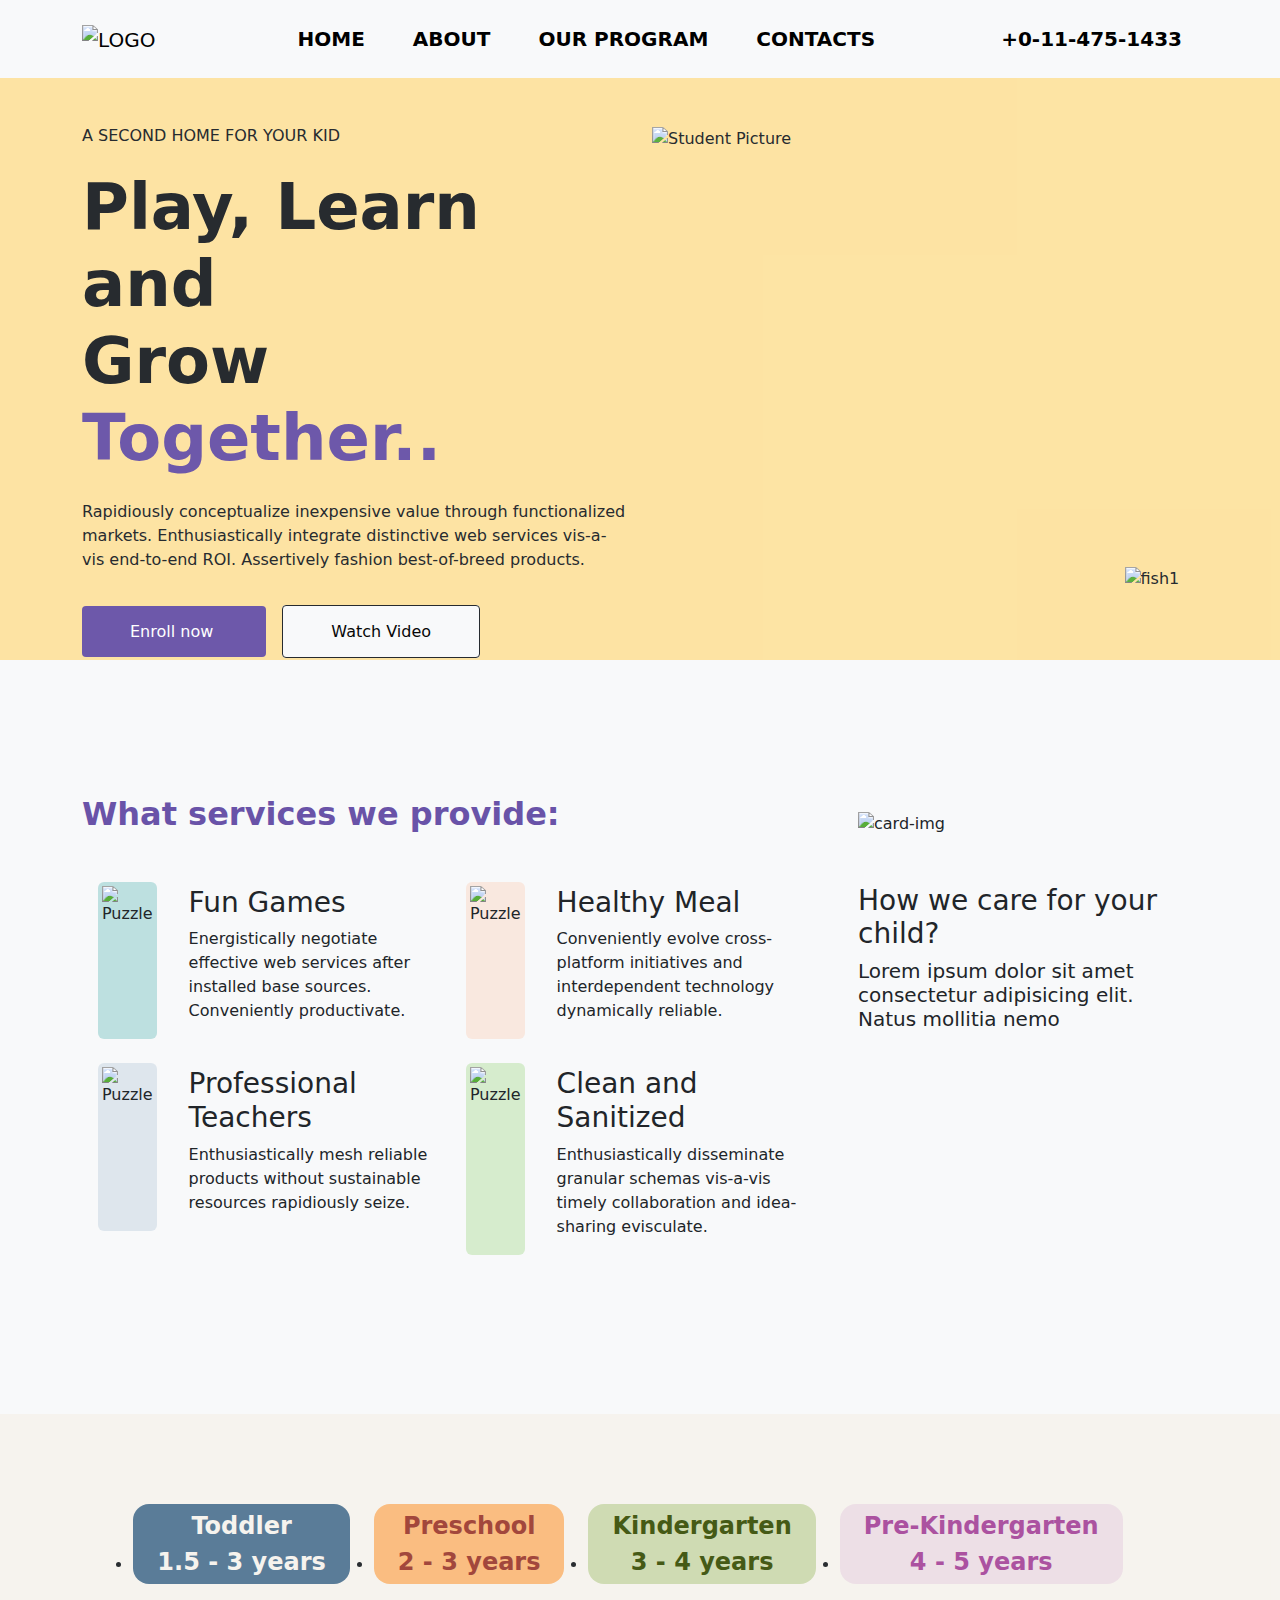
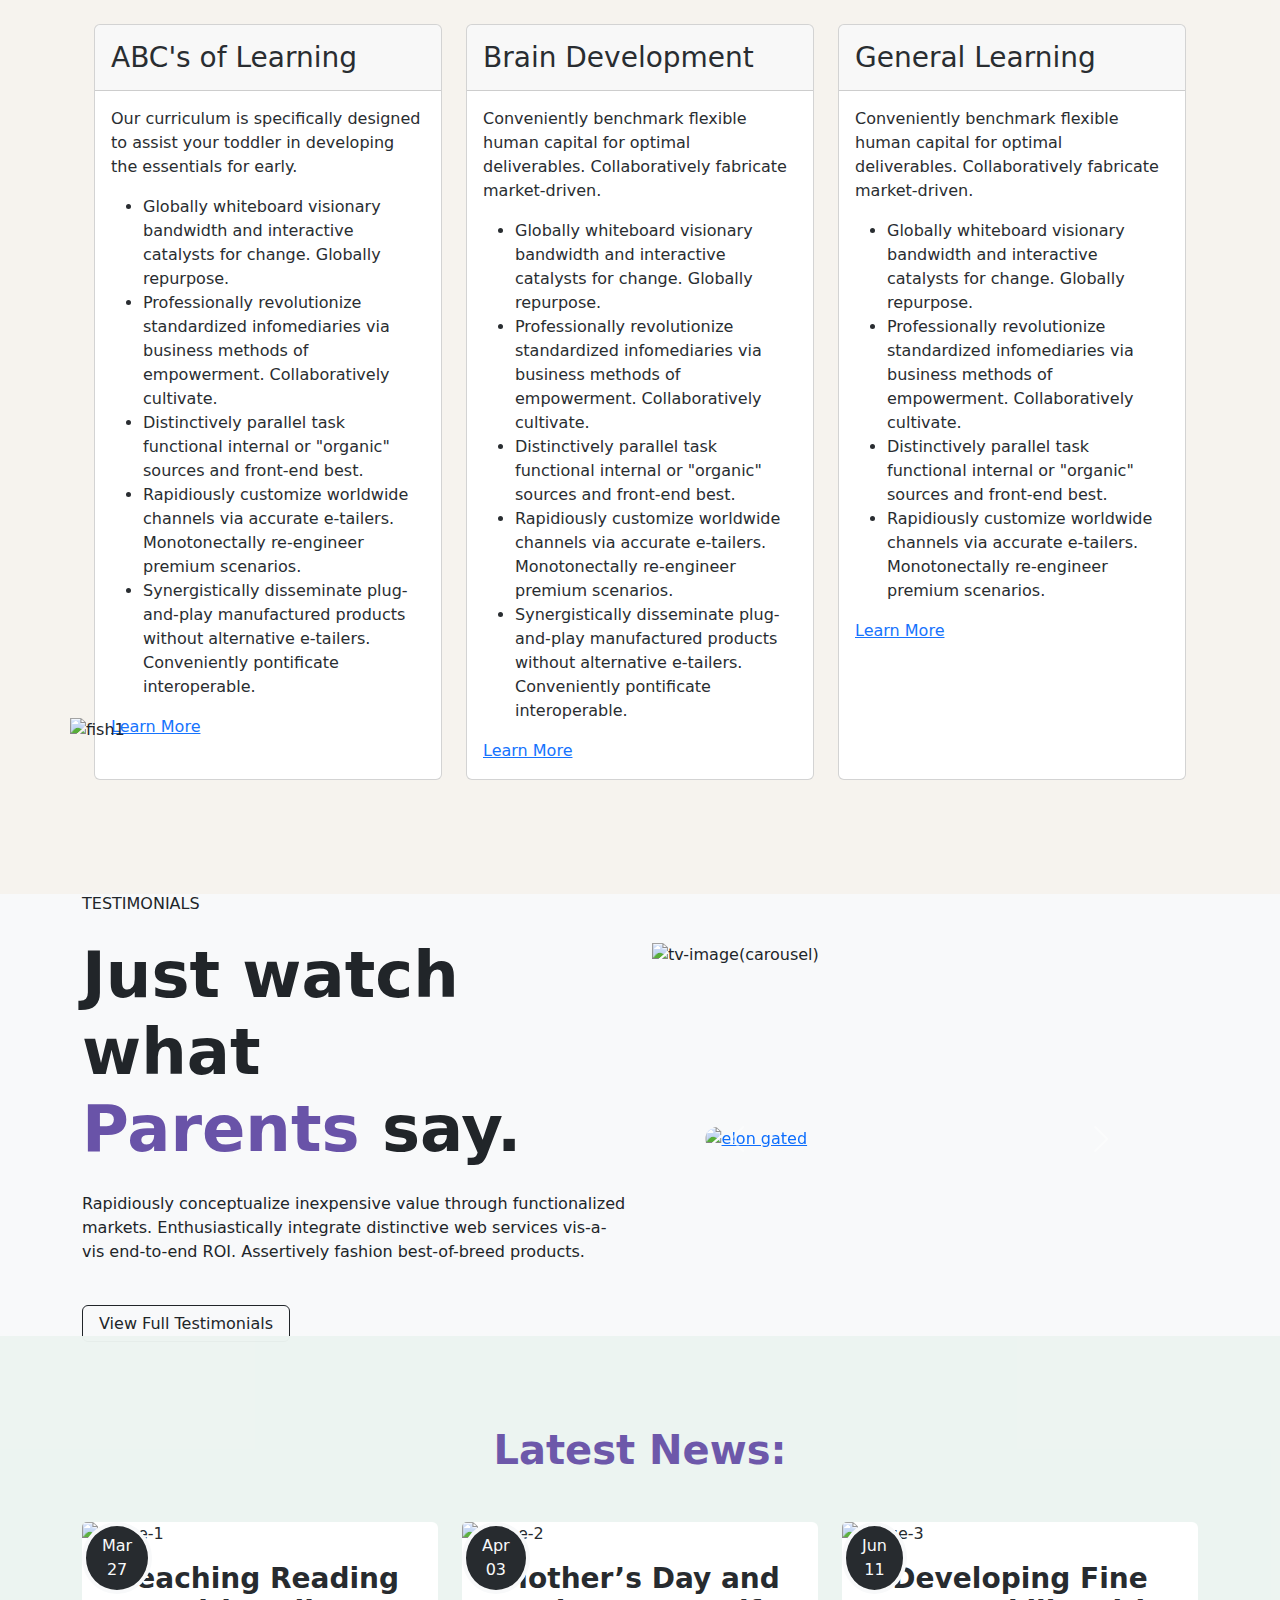
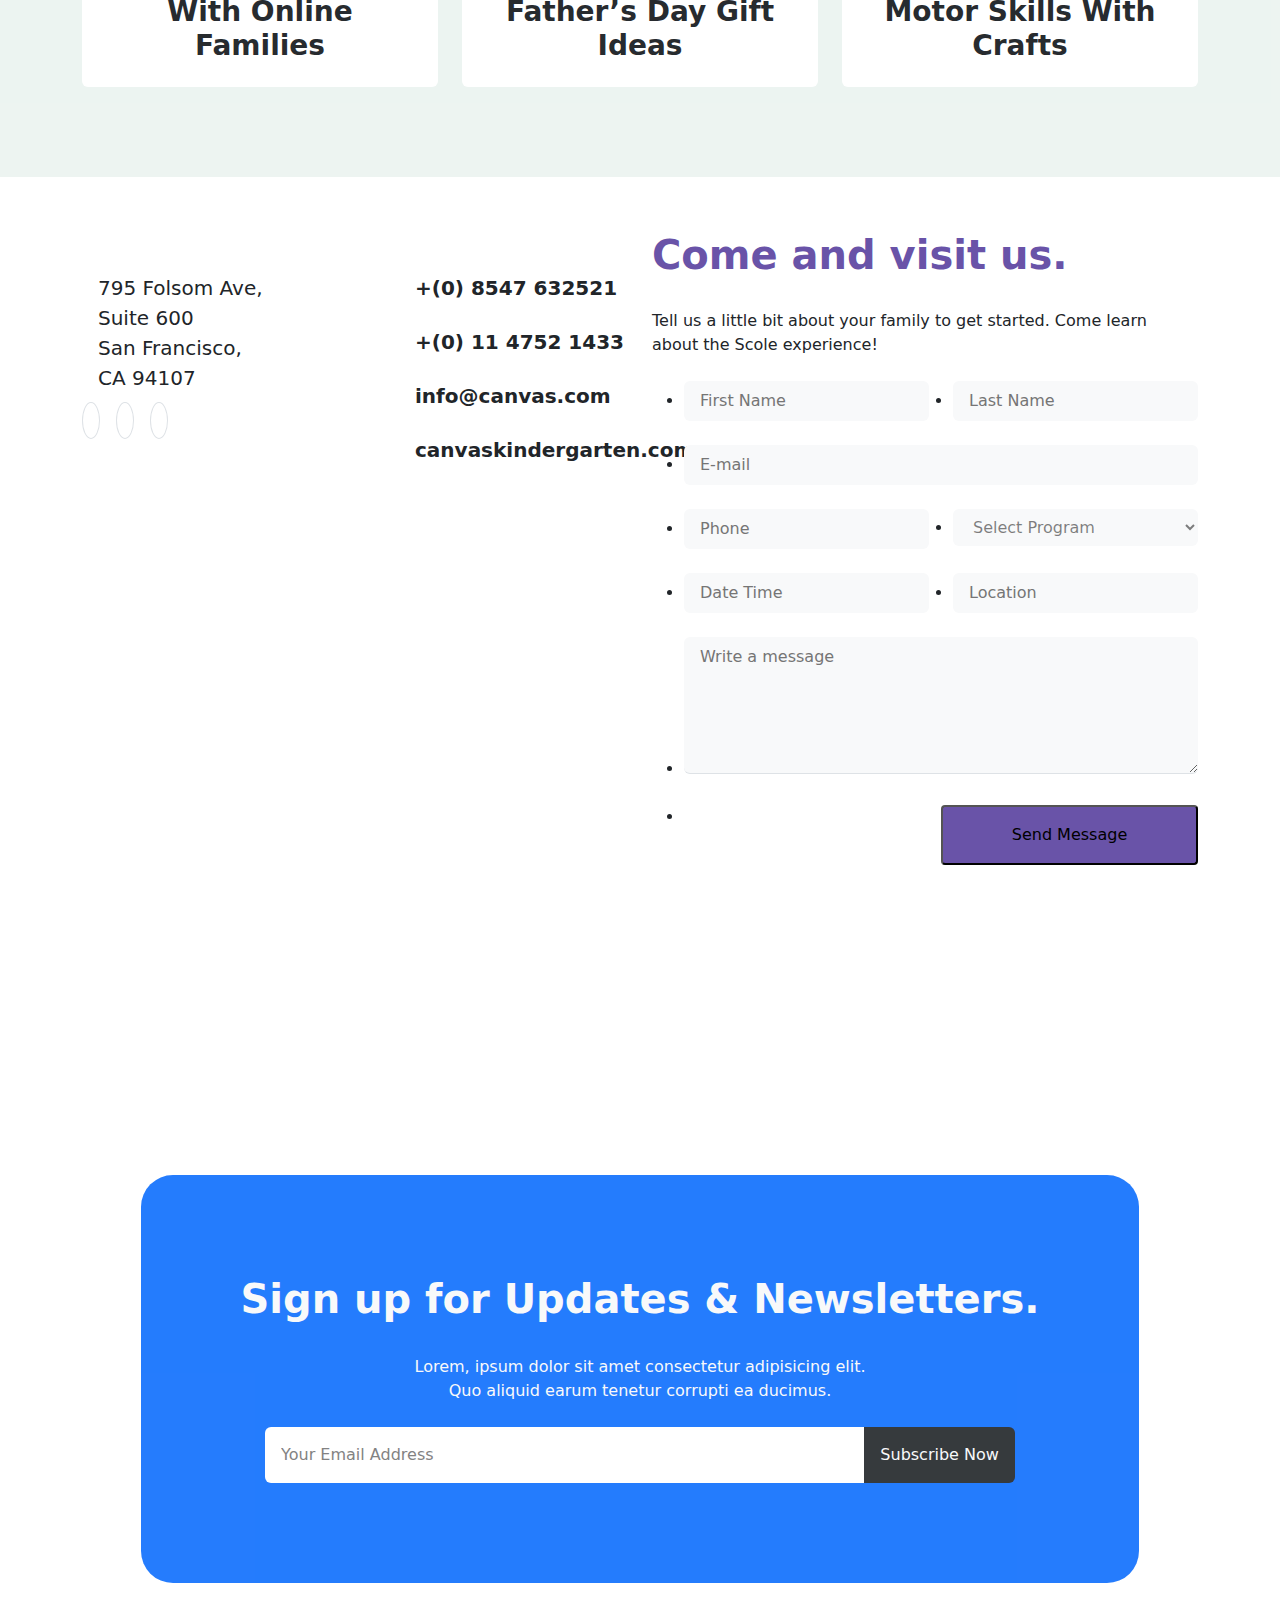
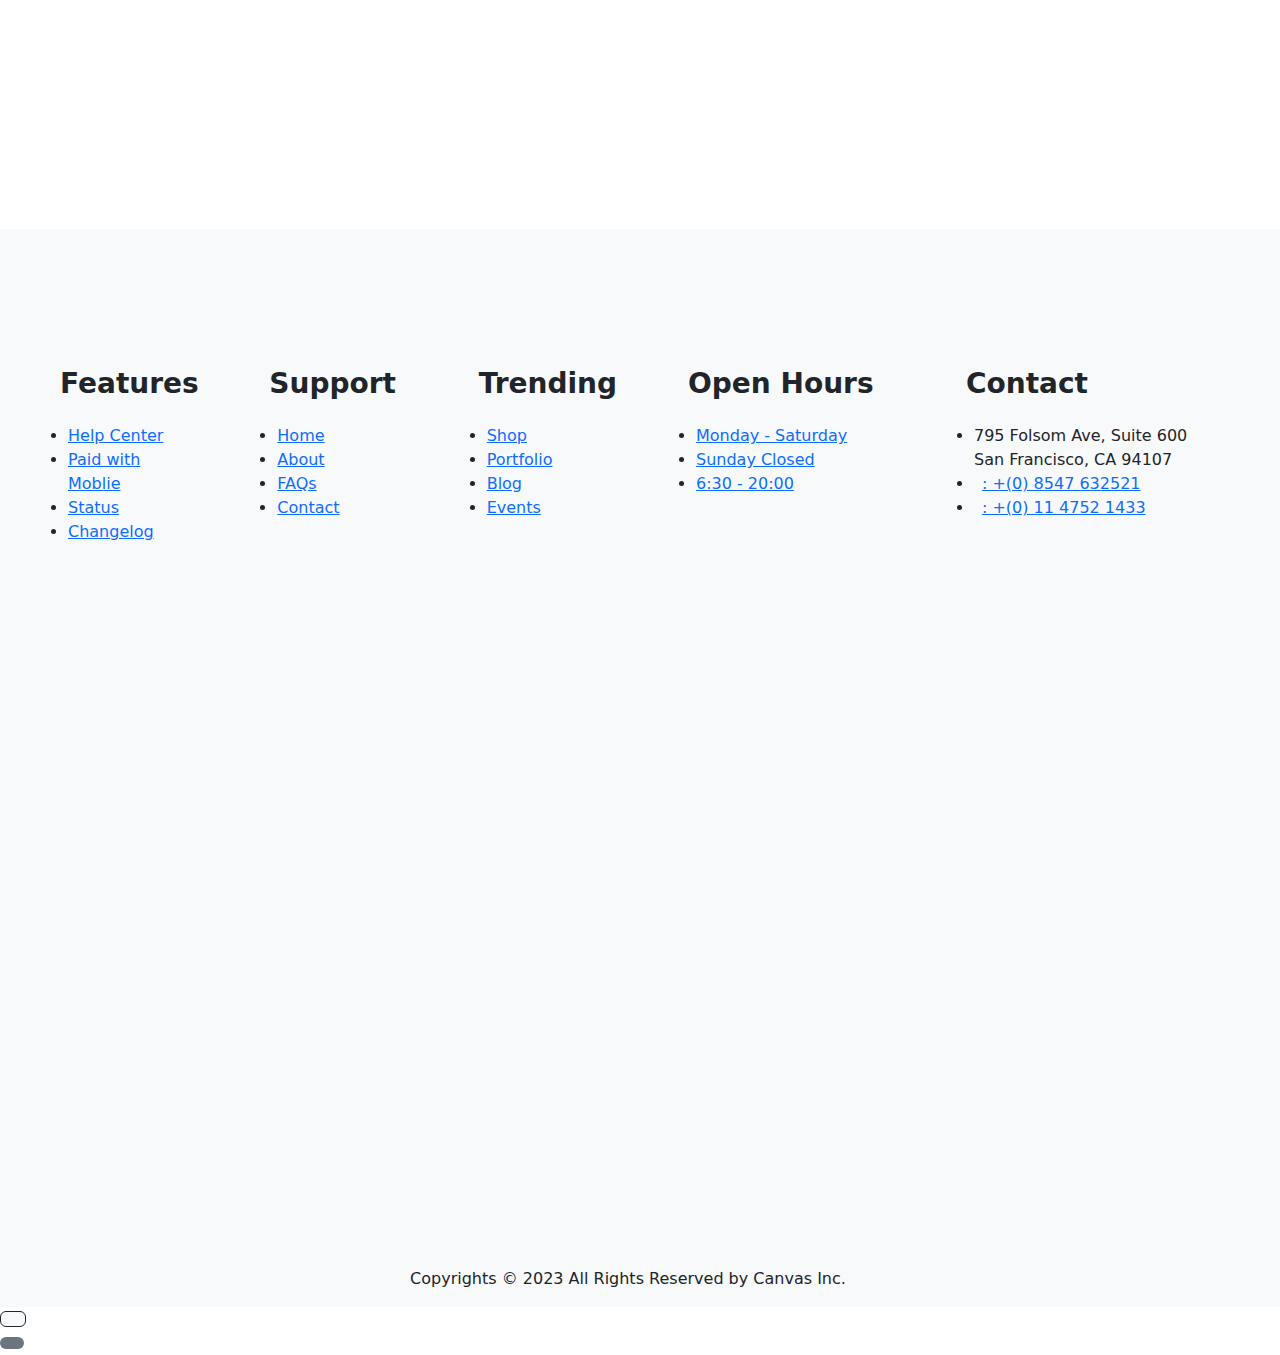
==== commit c858b96c: "Update index.html" ====
--- a/Project-kindergarten/index.html
+++ b/Project-kindergarten/index.html
@@ -3,7 +3,8 @@
 <head>
   <meta charset="UTF-8" />
   <meta name="viewport" content="width=device-width, initial-scale=1.0" />
-  <title>Document</title>
+  <title>Kindergarten | Canvas</title>
+  <link rel="icons" href="/image/contact.svg">
   <!-- bootstrap -->
   <link href="https://cdn.jsdelivr.net/npm/bootstrap@5.3.3/dist/css/bootstrap.min.css" rel="stylesheet" integrity="sha384-QWTKZyjpPEjISv5WaRU9OFeRpok6YctnYmDr5pNlyT2bRjXh0JMhjY6hW+ALEwIH" crossorigin="anonymous"/>
   <!-- icons -->
@@ -14,73 +15,74 @@
 </head>
 <body class="">
 
-
-  <div style="background-color: #FDE3A1; opacity:0.97;">
-<!-- navbar start -->
-    <header class="container-fluid position-fixed fixed-top ">
-      <div class="container">
-        <div class="nav-block">
+  
+  <!-- navbar start -->
+  <header class="bg-light position-sticky fixed-top">
+    <div class="container " style="max-height: 15vh;">
+        <div class=" nav-block">
         <nav class="navbar navbar-expand-lg p-0 " >
           <!-- LOGO  -->
-            <a class="navbar-brand order-xs-1 order-sm-1 order-md-1 order-lg-1 order-xl-1" href="#">
+            <a class="navbar-brand logo" href="#">
               <img
                 src="/image/logo.svg"
                 alt="LOGO"
-                width="150px"
-                height="100px"/>
+                width="120px"
+                height="80px"/>
             </a>
           <!-- BUTTON  -->
             <button
-              class="navbar-toggler order-xs-2 order-sm-3 order-md-3"
+              class="navbar-toggler button order-xs-2 order-sm-3 order-md-3"
               type="button"
               data-bs-toggle="collapse"
               data-bs-target="#navbarText">
               <span class="navbar-toggler-icon"></span>
             </button>
-          <!-- NABAR  -->
-            <div class="collapse navbar-collapse  order-lg-2 order-xl-2 " id="navbarText">
-              <ul class="navbar-nav mx-auto p-o">
+            <!-- NABAR  -->
+            <div class="homes collapse navbar-collapse" id="navbarText">
+              <ul class="navbar-nav mx-auto p-o order-lg-2 order-xl-2">
                 <li class="nav-item">
                   <a class="nav-link active fw-bold fs-5 px-4 py-4 " aria-current="page"
                     href="#">HOME</a>
-                </li>
+                  </li>
                 <li class="nav-item">
                   <a class="nav-link active fw-bold fs-5 px-4 py-4" aria-current="page"
                     href="#">ABOUT</a>
-                </li>
+                  </li>
                 <li class="nav-item">
                   <a class="nav-link active fw-bold fs-5 px-4 py-4" aria-current="page"
                     href="#">OUR PROGRAM</a>
                 </li>
                 <li class="nav-item">
                   <a class="nav-link active fw-bold fs-5 px-4 py-4" aria-current="page"
-                    href="#">CONTACTS</a>
+                  href="#">CONTACTS</a>
                 </li>
               </ul>
             </div>
           <!-- NAV E  -->
           <!-- WP NUMBER  -->
-            <span class="navbar-text order-sm-2 order-md-2  order-lg-3 order-xl-3">
-                <a class="navbar-brand " href="https://wa.me/+1122233" target="_blank">
+          <span class="navbar-text wp">
+            <a class="navbar-brand order-sm-2 order-md-2  order-lg-3 order-xl-3  " href="https://wa.me/+1122233" target="_blank">
                   <i
-                    class="fa-brands fa-whatsapp text-success order-xs-3  "
+                    class="fa-brands fa-whatsapp text-success order-xs-3 fa-xl "
                     alt="Logo"></i>
-                  <span class="d-xs-none d-sm-none d-md-inline fw-bold"> +0-11-475-1433</span>
+                  <span class="number d-xs-none d-sm-none d-md-inline fw-bold"> +0-11-475-1433</span>
                 </a>
             </span>
           <!-- WP E  -->
         </nav>
       </div>
-      </div>
-    </header>
-<!-- navbar end -->
-
-<!-- SECTION-1 St  -->
-    <section>
-      <div class="container">
+    </div>
+  </header>
+    <!-- navbar end -->
+
+  
+  <!-- SECTION-1 St  -->
+  <div style="background-color: #FDE3A1; opacity:0.97;">
+  <section>
+    <div class="container ">
           <div class="row position-relative  pt-5 pb-3 ">
             <!-- Left Content  -->
-            <div class="col-md-6 my-auto">
+            <div class="col-sm-12 col-lg-6 my-auto">
                 <h6 class="fs-normal text-uppercase ls-1 mb-4">A SECOND HOME FOR YOUR KID</h6>
                 <h1 class="display-3 fw-bold">Play, Learn and <br>
                   Grow <span style="color: #6953A8; "><b>Together..</b></span></h1>
@@ -96,14 +98,16 @@
                 </a>
             </div>
             <!-- Right Hero Img  -->
-            <div class="col-sm-6 hero-img z-4">
+            <div class="col-sm-12 col-lg-6 hero-img z-4 position-relative">
               <img src="/image/HeroReSize.png" alt="Student Picture" class="img-fluid "  >
+              <img src="/image/fish2.png" alt="fish1"  style="position: absolute; top: 85%; left: 85%; max-width: 13vw;">
             </div>
             
           </div>
       </div>
     </section>
   </div>
+
 <!-- SECTION-1 End  -->
 
 <!-- SECTION-2  St-->
@@ -114,12 +118,12 @@
           </div>
           <div class="row align-items-start">
               <!-- 4 SERVICES  -->
-              <div class="col-md-8">
+              <div class="col-sm-12 col-lg-8">
                 <h2 class="fw-bold mb-5" style="color: #6953A8; ">What services we provide:</h2>
                 <div class="row">
                   <div id="services" class="d-flex flex-wrap">
                     <!-- 1 -->
-                    <div class="service1 col-md-6">
+                    <div class="service1 col-sm-12 col-lg-6">
                         <div class="service-content d-flex align-items-left mb-4 ">
                           <div class="service-image p-1  rounded mx-3" style="background-color: #BDE0E0;" >
                             <img src="/image/icons/puzzle.svg" alt="Puzzle" width="50px" height="50px" >
@@ -132,7 +136,7 @@
                       </div>
                     
                    <!-- 2 -->
-                   <div class="service1 col-md-6">
+                   <div class="service1 col-sm-12 col-lg-6">
                     <div class="service-content d-flex align-items-left mb-4">
                       <div class="service-image p-1 rounded mx-3" style="background-color: #F9E8DF;">
                         <img src="/image/icons/meal.svg" alt="Puzzle" width="50px" height="50px">
@@ -145,7 +149,7 @@
                   </div>
 
                   <!-- 3 -->
-                  <div class="service1 col-md-6">
+                  <div class="service1 col-sm-12 col-lg-6">
                     <div class="service-content d-flex align-items-left mb-4">
                       <div class="service-image p-1 rounded mx-3 " style="background-color: #DEE6ED;">
                         <img src="/image/icons/teacher.svg" alt="Puzzle" width="50px" height="50px">
@@ -158,7 +162,7 @@
                   </div>
 
                   <!-- 4 -->
-                  <div class="service1 col-md-6">
+                  <div class="service1 col-sm-12 col-lg-6">
                     <div class="service-content d-flex align-items-left mb-4">
                       <div class="service-image p-1 rounded mx-3" style="background-color: #D6ECCD;">
                         <img src="/image/icons/soap.svg" alt="Puzzle" width="50px" height="50px">
@@ -174,7 +178,7 @@
                 </div>
               </div>
                 <!-- Card-Image -->
-              <div class="col-md-4 position-relative">
+              <div class="col-sm-12 col-lg-4  position-relative">
                 <div class="" >
                     <div class="temp-bg border-1 p-3 rounded-6 ">
                       <div class="img-pic ">
@@ -199,18 +203,18 @@
         <div class="container" >
           <div style="width: 100%; height:10vh;">
           </div>
-          <div class=" row card-title " >
-            <ul class=" d-flex justify-content-center flex-fill flex-sm-column text-sm-center flex-md-row">
-              <li class=" me-4">
+          <div class=" row card-title card-head" >
+            <ul class="d-flex justify-content-center text-center ">
+              <li class="  me-lg-4">
                 <button id="Toddler" class="sans border-0 fs-4 fw-bold text-center rounded-4 px-4 py-1" style="background-color: #547794; color:#F6F3EE">Toddler <br>
                   <span>1.5 - 3 years</span></button> </li>
-              <li  class="me-4">
+              <li  class=" me-lg-4">
                 <button id="Preschool" class="sans border-0 fs-4 fw-bold text-center rounded-4 px-4 py-1" style="background-color: #FABB7C;color:#9F4035 ">Preschool <br> 
                   <span>2 - 3 years</span></button> </li>
-              <li  class="me-4">
+              <li  class=" me-lg-4">
                 <button id="Kindergarten" class="sans border border-0 fs-4 fw-bold text-center rounded-4 px-4 py-1" style="background-color: #CEDAB0;color:#3E540D">Kindergarten <br>
                   <span>3 - 4 years</span></button> </li>
-              <li  class="me-4">
+              <li  class=" me-lg-4">
                 <button id="Pre-Kindergarten" class=" sans border border-0 fs-4 fw-bold text-center rounded-4 px-4 py-1" style="background-color: #EDDEE6; color:#A84B9D">Pre-Kindergarten <br>
                   <span>4 - 5 years</span></button> </li>
             </ul>
@@ -222,7 +226,7 @@
             <div class="container">
               <div class="row mt-4">
                 <!-- Card1 -->
-                <div class="col-lg-4 col-md-6 mb-4" >
+                <div class="col-lg-4 col-sm-12 mb-4" >
                   <div class="card h-100">
                     <div class="card-header"><h3 class="pt-2" >ABC's of Learning</h3></div>
                     <div class="card-body">
@@ -239,7 +243,7 @@
                   </div>
                 </div>
                 <!-- Card2 -->
-                <div class="col-lg-4 col-md-6 mb-4">
+                <div class="col-lg-4 col-sm-12 mb-4">
                   <div class="card h-100">
                     <div class="card-header"><h3 class="pt-2">Brain Development</h3></div>
                     <div class="card-body">
@@ -256,7 +260,7 @@
                   </div>
                 </div>
                 <!-- Card3 -->
-                <div class="col-lg-4 col-md-6 mb-4">
+                <div class="col-lg-4 col-sm-12 mb-4">
                   <div class="card h-100">
                     <div class="card-header"><h3 class="pt-2">General Learning</h3></div>
                     <div class="card-body">
@@ -287,16 +291,19 @@
         <div class="container">
           <div class="row">
             
-            <div class="col-lg-6 my-auto">
+            <div class="col-sm-12 col-lg-6 my-sm-5 my-lg-auto position-relative">
+              <img src="/image/fish1.png" alt="fish1"  style="position: absolute; top: -40%; left: 0%; max-width: 13vw;">
+
               <div class="">
               <h6>TESTIMONIALS</h6>
               <h1 class="display-3 fw-bold my-4">Just watch what <br> <span style="color:#6953A8 ;"><b>Parents</b></span> say.</h1>
               <p class="sans fsize mb-5 lh-5">Rapidiously conceptualize inexpensive value through functionalized markets. Enthusiastically integrate distinctive web services vis-a-vis end-to-end ROI. Assertively fashion best-of-breed products.</p>
               <a href="#" class="sans text-decoration-none border border-dark border-1 rounded-2 px-3 py-2 text-dark fw-normal">View Full Testimonials</a>
             </div>
-          </div>
-
-            <div class="col-lg-6 position-relative">
+
+          </div>
+
+            <div class="col-sm-12 col-lg-6 my-sm-5 position-relative">
               <!-- carousel  -->
               <div class="active position-absolute translate-middle carouselSlider w-75  " style="top: 57%; left: 49%;">
                   <div id="carouselExampleInterval position-absolute" class="carousel slide" data-bs-ride="carousel">
@@ -351,9 +358,9 @@
         <div>
           <h1 class="text-center mb-5" style="color: #6953A8;"><b>Latest News:</b></h1>
         </div>
-        <div class="row row-cols-1 row-cols-md-3 g-4 ">
+        <div class="row  g-4 ">
           <!-- 1 -->
-          <div class="col-md-4 position-relative ">
+          <div class="col-sm-12 col-lg-4 position-relative ">
             <div class="card h-100 border-0 ">
               <img src="/image/news pics/1.jpg" class="card-img-top" alt="image-1">
               <div class="card-body">
@@ -364,7 +371,7 @@
             </div>
           </div> 
           <!-- 2 -->
-          <div class="col-md-4">
+          <div class="col-sm-12 col-lg-4">
             <div class="card h-100 border-0">
               <img src="/image/news pics/2.jpg" class="card-img-top" alt="image-2">
               <div class="card-body">
@@ -375,7 +382,7 @@
             </div>
           </div> 
           <!-- 3 -->
-          <div class="col-md-4">
+          <div class="col-sm-12 col-lg-4">
             <div class="card h-100 border-0">
               <img src="/image/news pics/3.jpg" class="card-img-top" alt="image-3">
               <div class="card-body">
@@ -399,9 +406,9 @@
       <div class="container ">
         <div class="row ">
           <div class="col-lg-6">
-            <img src="/image/contact.svg" alt="" class="img-fluid mb-5">
+            <img src="/image/contact.svg" alt="" class="img-fluid mb-5 col-12">
             <div class="row">
-              <div class="col-lg-6">
+              <div class="col-sm-6 col-lg-6">
                 <div class="d-flex">
                   <i class="fa-solid fa-location-dot pt-2 me-3"></i>
                   <p class="fs-5">
@@ -414,7 +421,7 @@
                     CA 94107
                   </p>
                 </div>
-                <div class="d-flex ">
+                <div class="d-flex">
                   <div><i class="me-3 border rounded-circle p-2 fa-brands fa-facebook-f"></i></div>
                   <div><i class="me-3 border rounded-circle p-2 fa-brands fa-instagram"></i></div>
                   <div><i class="me-3 border rounded-circle p-2 fa-brands fa-google"></i></div>
@@ -424,7 +431,7 @@
 
                 </div>
               </div>
-              <div class="col-lg-6">
+              <div class="col-sm-6 col-lg-6">
                 <ul class="linone">
                   <li class="d-flex"><i class=" pt-2 me-3 fa-solid fa-phone-volume"></i><p class="mb-4 fs-5 fw-bold">+(0) 8547 632521</p></li>
                   <li class="d-flex"><i class=" pt-2 me-3 fa-brands fa-whatsapp"></i><p class="mb-4 fs-5 fw-bold">+(0) 11 4752 1433</p></li>
@@ -446,27 +453,27 @@
                 <table>
                   <ul class="linone">
                     <div class="row d-flex" >
-                      <div class=" col-lg-6 ">
+                      <div class=" col-md-6 col-lg-6 ">
                         <li class="mb-4">
                         <input type="text" placeholder="First Name" class="sans py-2 ps-3 bg-light text-black-50 rounded border-0 w-100 ">
                         </li>
                       </div>
-                      <div class="col-lg-6">
+                      <div class="col-md-6 col-lg-6">
                         <li class="mb-4">
                           <input type="text" placeholder="Last Name" class="sans py-2 ps-3 bg-light text-black-50 rounded border-0 w-100">
                         </li>
                       </div>
-                    <div class=" col-lg-12 ">
+                    <div class=" col-md-12 col-lg-12 ">
                       <li class="mb-4">
                         <input type="email" placeholder="E-mail" class="email sans py-2 ps-3 bg-light text-black-50 rounded border-0 w-100">
                       </li>
                     </div>
-                    <div class=" col-lg-6 ">
+                    <div class=" col-md-6 col-lg-6 ">
                       <li class="mb-4">
                         <input type="number" maxlength="10" placeholder="Phone" class="sans py-2 ps-3 bg-light text-black-50 rounded border-0 w-100">
                       </li>
                     </div>
-                    <div class=" col-lg-6 ">
+                    <div class=" col-md-6 col-lg-6 ">
                       <li class="mb-4">
                         <select name="" id="" class="sans py-2 ps-3 bg-light text-black-50 rounded border-0 w-100">
                           <option value="" visible>Select Program</option>
@@ -478,22 +485,22 @@
                         </select>
                       </li>
                     </div>
-                    <div class=" col-lg-6 ">
+                    <div class=" col-md-6 col-lg-6 ">
                       <li class="mb-4">
                         <input type="datetime" placeholder="Date Time" class="sans py-2 ps-3 bg-light text-black-50 rounded border-0 w-100 ">
                       </li>
                     </div>
-                    <div class=" col-lg-6 ">
+                    <div class=" col-md-6 col-lg-6 ">
                       <li class="mb-4">
                         <input type="text" placeholder="Location" class="sans py-2 ps-3 bg-light text-black-50 rounded border-0 w-100">
                       </li>
                     </div>
-                    <div class=" col-lg-12 ">
+                    <div class=" col-md-12 col-lg-12 ">
                       <li class="mb-4">
                         <textarea name="" id="" cols="30" rows="5" placeholder="Write a message" class="sans ps-3 py-2 w-100 bg-light rounded border-bottom rounded border-0 "></textarea>
                       </li>
                     </div>
-                    <div class=" col-lg-12 ">
+                    <div class=" col-md-12 col-lg-12 ">
                       <li class="mb-4">
                         <button class=" sans fsize py-3 w-50 fw-medium rounded-1 float-end"
                           style="background-color: #6953A8; opacity: 1;">
@@ -524,7 +531,7 @@
                         <h1 class="fs-1 fw-bold pb-4">Sign up for Updates & Newsletters.</h1>
                         <p class="sans fsize mb-4">Lorem, ipsum dolor sit amet consectetur adipisicing elit.
                             <br> Quo aliquid earum tenetur corrupti ea ducimus.</p>
-                        <input type="email" placeholder="Your Email Address" class="w-75 rounded-start border-0 p-3 sans"><input type="button" value="Subscribe Now" class="sans rounded-end border-0 bg-dark text-light p-3">
+                        <input type="email" placeholder="Your Email Address" class="w-75 rounded-start border-0 p-3 sans d-sm-inline"><input type="button" value="Subscribe Now" class="sans flex-wrap rounded-end border-0 bg-dark text-light p-3">
                       </div>
                     </div>
                   </div>
@@ -542,11 +549,11 @@
         <div class="row final" style="background-image: url(/image/footer.png); background-size: cover; width: 100%;">
           <div style=" width: 100%; height:10vh;">
           </div>
-          <div class="col-md-12 vh-100 d-flex justify-content-evenly mt-5">
+          <div class="row vh-100 mt-5">
             <!-- <img src="/image/footer.png" alt="" class="img-fluid"> -->
             <!-- 1 -->
-              <div class="">
-                <h3 class="fw-bold mb-4 ms-4">Features</h3>
+              <div class="col-sm-4 col-lg-2 ps-5 ">
+                <h3 class="footer-link fw-bold mb-4 ms-4">Features</h3>
                 <ul >
                   <li><a href="#">Help Center</a></li>
                   <li><a href="#">Paid with Moblie</a></li>
@@ -555,8 +562,8 @@
                 </ul>
               </div>
             <!-- 2 -->
-              <div >
-                <h3 class="fw-bold mb-4 float-end">Support</h3>
+              <div class="col-sm-4 col-lg-2 ps-5">
+                <h3 class="fw-bold mb-4 ms-4">Support</h3>
                 <ul>
                   <li><a href="#">Home</a></li>
                   <li><a href="#">About</a></li>
@@ -565,8 +572,8 @@
                 </ul>
               </div>
             <!-- 3 -->
-              <div >
-                <h3 class="fw-bold mb-4 float-end">Trending</h3>
+              <div class="col-sm-4 col-lg-2 ps-5">
+                <h3 class="fw-bold mb-4 ms-4">Trending</h3>
                 <ul>
                   <li><a href="#">Shop</a></li>
                   <li><a href="#">Portfolio</a></li>
@@ -575,8 +582,8 @@
                 </ul>
               </div>
             <!-- 4 -->
-              <div class="list-4" >
-                <h3 class="fw-bold mb-4 float-end ">Open Hours</h3>
+              <div class="list-4 col-sm-6 col-lg-3 ps-5" >
+                <h3 class="fw-bold mb-4 ms-4 ">Open Hours</h3>
                 <ul>
                   <li><a href="#">Monday - Saturday</a></li>
                   <li><a href="#">Sunday Closed</a></li>
@@ -584,11 +591,11 @@
                 </ul>
               </div>
             <!-- 5 -->
-              <div class="list-4" >
-                <h3 class="fw-bold mb-4 ms-5">Contact</h3>
+              <div class="list-4 col-sm-6 col-lg-3 " >
+                <h3 class="fw-bold mb-4 ms-4">Contact</h3>
                 <ul>
                   <li class="sans" >795 Folsom Ave, Suite 600 <br>
-                    San Francisco, CA 94107li>
+                    San Francisco, CA 94107</li>
                   <li><i class="fa-solid fa-phone-volume me-2"></i><a href="#">: +(0) 8547 632521</a></li>
                   <li><i class="fa-brands fa-whatsapp me-2"></i><a href="#">: +(0) 11 4752 1433</a></li>
                 </ul>
@@ -605,44 +612,44 @@
 
 <!-- settings btn  -->
     <div class="settings z-1 rounded-4 ">
-      <button class="btn btn-light bg-light border-dark pt-2" type="button" data-bs-toggle="offcanvas" data-bs-target="#offcanvasRight" aria-controls="offcanvasRight">
+      <button class="btn btn-light bg-light border-dark pt-2 " type="button" data-bs-toggle="offcanvas" data-bs-target="#offcanvasRight" aria-controls="offcanvasRight">
         <i class="fa-solid fa-gear "></i>
       </button>
     </div>
 <!-- home-btn  -->
     <div class="home z-2 ">
-      <a href="#" class="btn btn-light border-0 rounded-5 bg-secondary "  data-bs-target="#">
-        <i class="fa-regular fa-hand-point-up"></i>
+      <a href="#" class="btn btn-light border-0 rounded-5 bg-secondary"  data-bs-target="#">
+        <i class="fa-regular fa-hand-point-up fa-lg"></i>
       </a>
     </div>
-    <!-- offcanvas -->
-        <div class="offcanvas offcanvas-end" style="width: 40%;" tabindex="-1" id="offcanvasRight" aria-labelledby="offcanvasRightLabel">
-          <!-- offcanvas-header -->
-          <div class="offcanvas-header">
-            <h3 class="offcanvas-title" id="offcanvasRightLabel"><b>Customizer</b></h3>
-            <button type="button" class="btn-close" data-bs-dismiss="offcanvas" aria-label="Close"></button>
-          </div>
-
-          <!-- offcanvas-body -->
-          <div class="offcanvas-body">
-            <!-- buttons  -->
-            <div class="container row d-flex">
-              <div class="col-md-12 text-center">
-                <div class="col-md-3 btn btn-dark text-light btn-lg">
-                  <a href="#" style="text-decoration: none; color: white; ">Dark Mode</a>
-                </div>
-                <div class="col-md-3 btn btn-dark text-light btn-lg">
-                  <a href="#" style="text-decoration: none; color: white;">RTL</a>
-                </div>
-                <div class="col-md-3 btn btn-dark text-light btn-lg">
-                  <a href="#" style="text-decoration: none; color: white;">Enable Tips</a>
-                </div>
-              </div>
-            </div>
-            <!-- color & number  -->
-            <div class="container row mt-5 grid gap-0 mb-3">
+
+<!-- offcanvas -->
+    <div class="offcanvas offcanvas-end" style="width: 100%;"  tabindex="-1" id="offcanvasRight" aria-labelledby="offcanvasRightLabel">
+      <!-- offcanvas-header -->
+      <div class="offcanvas-header">
+        <h3 class="offcanvas-title" id="offcanvasRightLabel"><b>Customizer</b></h3>
+        <button type="button" class="btn-close" data-bs-dismiss="offcanvas" aria-label="Close"></button>
+      </div>
+      <!-- offcanvas-body -->
+      <div class="offcanvas-body">
+        <!-- buttons  -->
+        <div class="container row d-flex">
+          <div class="col-sm-12 text-center">
+            <div class="col-sm-3 btn btn-dark text-light btn-lg">
+              <a href="#" style="text-decoration: none; color: white; ">Dark Mode</a>
+            </div>
+            <div class="col-sm-3 btn btn-dark text-light btn-lg">
+              <a href="#" style="text-decoration: none; color: white;">RTL</a>
+            </div>
+            <div class="col-sm-3 btn btn-dark text-light btn-lg">
+              <a href="#" style="text-decoration: none; color: white;">Enable Tips</a>
+            </div>
+          </div>
+        </div>
+        <!-- color & number  -->
+        <div class="container row mt-5 grid gap-0 mb-3">
               <!-- colors  -->
-              <div class="col-md-6">
+              <div class="col-sm-6">
                 <p class="fs-2 fw-lighter">Theme Color</p>
                 
                 <div class="d-flex justify-content-between mb-3">
@@ -686,144 +693,155 @@
                   </div>
                 </div>
                 <div class="d-flex justify-content-start mb-3">
-                  <div class="spinner-border text-info me-3" role="status">
-                    <span class="visually-hidden">Colors...</span>
-                  </div>
-                  <div class="spinner-border text-dark me-3" role="status">
-                    <span class="visually-hidden">Colors...</span>
-                  </div>
-                  <div class="spinner-border text-info me-3" role="status">
-                    <span class="visually-hidden">Colors...</span>
-                  </div>
-                  <div class="spinner-border text-dark me-3" role="status">
-                    <span class="visually-hidden">Colors...</span>
-                  </div>
-                </div>
-              </div>
-              <div class="col-md-6">
+                  <div class="spinner-border text-info me-lg-3" role="status">
+                    <span class="visually-hidden">Colors...</span>
+                  </div>
+                  <div class="spinner-border text-dark me-lg-3" role="status">
+                    <span class="visually-hidden">Colors...</span>
+                  </div>
+                  <div class="spinner-border text-info me-lg-3" role="status">
+                    <span class="visually-hidden">Colors...</span>
+                  </div>
+                  <div class="spinner-border text-dark me-lg-3" role="status">
+                    <span class="visually-hidden">Colors...</span>
+                  </div>
+                </div>
+              </div>
               <!-- number  -->
-                <p class="fs-2 fw-lighter">Page Preloaders</p>
-                <div class="d-flex justify-content-between mb-3 ">
-                  <div class="border rounded-circle px-2 py-1 bg-secondary-subtle me-2">01</div>
-                  <div class="border rounded-circle px-2 py-1 bg-secondary-subtle me-2">02</div>
-                  <div class="border rounded-circle px-2 py-1 bg-secondary-subtle me-2">03</div>
-                  <div class="border rounded-circle px-2 py-1 bg-secondary-subtle me-2">04</div>
-                  <div class="border rounded-circle px-2 py-1 bg-secondary-subtle me-2">05</div>
-                  <div class="border rounded-circle px-2 py-1 bg-secondary-subtle me-2">06</div>
-                </div>
-                <div class="d-flex justify-content-between mb-3">
-                  <div class="border rounded-circle px-2 py-1 bg-secondary-subtle me-2">07</div>
-                  <div class="border rounded-circle px-2 py-1 bg-secondary-subtle me-2">08</div>
-                  <div class="border rounded-circle px-2 py-1 bg-secondary-subtle me-2">09</div>
-                  <div class="border rounded-circle px-2 py-1 bg-secondary-subtle me-2">10</div>
-                  <div class="border rounded-circle px-2 py-1 bg-secondary-subtle me-2">11</div>
-                  <div class="border rounded-circle px-2 py-1 bg-secondary-subtle me-2">12</div>
-                </div>
-                <div class="d-flex justify-content-start mb-3">
-                  <div class="border rounded-circle px-2 py-1 bg-secondary-subtle me-3">13</div>
-                  <div class="border rounded-circle px-2 py-1 bg-secondary-subtle me-2">14</div>
-                </div>
-              </div>
-
-            </div>
-            <!-- fonts  -->
-            <div class="container mb-3">
-              <div class="row">
-                <div class="col-6">
-                  <p class="fs-3 fw-light">Primary Font</p>
-                  <select name="" id="" class="py-2 ps-3 bg-light text-black-50 rounded border-0 w-100">
-                    <option value="">Default Font</option>
-                    <option value="">Raleway</option>
-                    <option value="">Merriweather</option>
-                    <option value="">Cabin Sketch</option>
-                    <option value="">Manrope</option>
-                    <option value="">Josefin Sans</option>
-                    <option value="">Shantell Sans</option>
-                    <option value="">Rampart One</option>
-                    <option value="">Dancing Script</option>
-                    <option value="">Space Grotesk</option>
-                    <option value="">Shadows Into Light</option>
-                    <option value="">Gloock</option>
-                  </select>
-                </div>
-                <div class="col-6">
-                  <p class="fs-3 fw-light">Body Font</p>
-                  <select name="" id="" class="py-2 ps-3 bg-light text-black-50 rounded border-0 w-100">
-                    <option value="">Default Font</option>
-                    <option value="">Roboto</option>
-                    <option value="">Montserrat</option>
-                    <option value="">Open Sans</option>
-                    <option value="">Poppins</option>
-                    <option value="">Oswald</option>
-                    <option value="">Nunito</option>
-                    <option value="">Quicksand</option>
-                    <option value="">Oxygen</option>
-                    <option value="">Space Grotesk</option>
-                    <option value="">Source Code Pro</option>
-                    <option value="">Comfortaa</option>
-                  </select>
-                </div>
-              </div>
-            </div>
-            <!-- themes -->
-            <div class="container">
-              <div class="row">
-                <div class="col-12">
-                  <p class="fs-2 fw-light">Niche Demos<i class="fa-regular fa-hand-point-down ms-3 mt-4"></i></p>
-                </div>
-                <div class="col-6 ">
-                  <div class="mb-5">
-                    <a href="https://canvastemplate.com/demo-cafe.html" target="_blank" style="text-decoration: none; color: black;">
-                    <img src="/image/template/cafe.jpg" alt="" class="img-fluid shadow p-3 mb-3 bg-body-tertiary rounded  ">
-                    <h3 class="text-center">Cafe</h3>
-                    </a>
-                  </div>
-                </div>
-                <div class="col-6">
-                  <div class="mb-5">
-                    <a href="https://canvastemplate.com/demo-recipes.html" target="_blank" style="text-decoration: none; color: black;">
-                    <img src="/image/template/recipes.jpg" alt="" class="img-fluid shadow p-3 mb-3 bg-body-tertiary rounded">
-                    <h3 class="text-center">Recipes</h3>
-                    </a>
-                  </div>
-                </div>
-                <div class="col-6">
-                  <div class="mb-5">
-                    <a href="https://canvastemplate.com/demo-restaurant.html" target="_blank" style="text-decoration: none; color: black;">
-                    <img src="/image/template/restaurant.jpg" alt="" class="img-fluid shadow p-3 mb-3 bg-body-tertiary rounded">
-                    <h3 class="text-center">Restaurant</h3>
-                    </a>
-                  </div>
-                </div>
-                <div class="col-6">
-                  <div class="mb-5">
-                    <a href="https://canvastemplate.com/demo-personal.html" target="_blank" style="text-decoration: none; color: black;">
-                    <img src="/image/template/personal.jpg" alt="" class="img-fluid shadow p-3 mb-3 bg-body-tertiary rounded">
-                    <h3 class="text-center">Personal</h3>
-                    </a>
-                  </div>
-                </div>
-                <div class="col-6">
-                  <div class="mb-5">
-                    <a href="https://canvastemplate.com/demo-shop.html" target="_blank" style="text-decoration: none; color: black;">
-                    <img src="/image/template/shop.jpg" alt="" class="img-fluid shadow p-3 mb-3 bg-body-tertiary rounded">
-                    <h3 class="text-center">Shop</h3>
-                    </a>
-                  </div>
-                </div>
-                <div class="col-6">
-                  <div class="mb-5">
-                    <a href="https://canvastemplate.com/demo-kindergarten.html" target="_blank" style="text-decoration: none; color: black;">
-                    <img src="/image/template/kindergarten.jpg" alt="" class="img-fluid shadow p-3 mb-3 bg-body-tertiary rounded">
-                    <h3 class="text-center">Kindergarten</h3>
-                    </a>
-                  </div>
-                </div>
-            </div>
-
-            </div>
-          </div>
-        </div>
+          <div class="col-sm-6">
+            <p class="fs-2 fw-lighter">Page Preloaders</p>
+            <div class="d-flex justify-content-between mb-3 ">
+              <div class="border rounded-circle px-2 py-1 bg-secondary-subtle me-2">01</div>
+              <div class="border rounded-circle px-2 py-1 bg-secondary-subtle me-2">02</div>
+              <div class="border rounded-circle px-2 py-1 bg-secondary-subtle me-2">03</div>
+              <div class="border rounded-circle px-2 py-1 bg-secondary-subtle me-2">04</div>
+              <div class="border rounded-circle px-2 py-1 bg-secondary-subtle me-2">05</div>
+              <div class="border rounded-circle px-2 py-1 bg-secondary-subtle me-2">06</div>
+            </div>
+            <div class="d-flex justify-content-between mb-3">
+              <div class="border rounded-circle px-2 py-1 bg-secondary-subtle me-2">07</div>
+              <div class="border rounded-circle px-2 py-1 bg-secondary-subtle me-2">08</div>
+              <div class="border rounded-circle px-2 py-1 bg-secondary-subtle me-2">09</div>
+              <div class="border rounded-circle px-2 py-1 bg-secondary-subtle me-2">10</div>
+              <div class="border rounded-circle px-2 py-1 bg-secondary-subtle me-2">11</div>
+              <div class="border rounded-circle px-2 py-1 bg-secondary-subtle me-2">12</div>
+            </div>
+            <div class="d-flex justify-content-start mb-3">
+              <div class="border rounded-circle px-2 py-1 bg-secondary-subtle me-3">13</div>
+              <div class="border rounded-circle px-2 py-1 bg-secondary-subtle me-2">14</div>
+            </div>
+          </div>
+        </div>
+        <!-- fonts  -->
+        <div class="container mb-3">
+            <div class="row">
+              <div class="col-6">
+                <p class="fs-3 fw-light">Primary Font</p>
+                <select name="" id="" class="py-2 ps-3 bg-light text-black-50 rounded border-0 w-100">
+                  <option value="">Default Font</option>
+                  <option value="">Raleway</option>
+                  <option value="">Merriweather</option>
+                  <option value="">Cabin Sketch</option>
+                  <option value="">Manrope</option>
+                  <option value="">Josefin Sans</option>
+                  <option value="">Shantell Sans</option>
+                  <option value="">Rampart One</option>
+                  <option value="">Dancing Script</option>
+                  <option value="">Space Grotesk</option>
+                  <option value="">Shadows Into Light</option>
+                  <option value="">Gloock</option>
+                </select>
+              </div>
+              <div class="col-6">
+                <p class="fs-3 fw-light">Body Font</p>
+                <select name="" id="" class="py-2 ps-3 bg-light text-black-50 rounded border-0 w-100">
+                  <option value="">Default Font</option>
+                  <option value="">Roboto</option>
+                  <option value="">Montserrat</option>
+                  <option value="">Open Sans</option>
+                  <option value="">Poppins</option>
+                  <option value="">Oswald</option>
+                  <option value="">Nunito</option>
+                  <option value="">Quicksand</option>
+                  <option value="">Oxygen</option>
+                  <option value="">Space Grotesk</option>
+                  <option value="">Source Code Pro</option>
+                  <option value="">Comfortaa</option>
+                </select>
+              </div>
+            </div>
+        </div>
+        <!-- themes -->
+        <div class="container">
+          <div class="row">
+            <div class="col-12">
+              <p class="fs-2 fw-light">Niche Demos<i class="fa-regular fa-hand-point-down ms-3 mt-4"></i></p>
+            </div>
+            <div class="col-6 ">
+              <div class="mb-5">
+                <a href="https://canvastemplate.com/demo-cafe.html" target="_blank" style="text-decoration: none; color: black;">
+                <img src="/image/template/cafe.jpg" alt="" class="img-fluid shadow p-3 mb-3 bg-body-tertiary rounded  ">
+                <h3 class="text-center">Cafe</h3>
+                </a>
+              </div>
+            </div>
+            <div class="col-6">
+              <div class="mb-5">
+                <a href="https://canvastemplate.com/demo-recipes.html" target="_blank" style="text-decoration: none; color: black;">
+                <img src="/image/template/recipes.jpg" alt="" class="img-fluid shadow p-3 mb-3 bg-body-tertiary rounded">
+                <h3 class="text-center">Recipes</h3>
+                </a>
+              </div>
+            </div>
+            <div class="col-6">
+              <div class="mb-5">
+                <a href="https://canvastemplate.com/demo-restaurant.html" target="_blank" style="text-decoration: none; color: black;">
+                <img src="/image/template/restaurant.jpg" alt="" class="img-fluid shadow p-3 mb-3 bg-body-tertiary rounded">
+                <h3 class="text-center">Restaurant</h3>
+                </a>
+              </div>
+            </div>
+            <div class="col-6">
+              <div class="mb-5">
+                <a href="https://canvastemplate.com/demo-personal.html" target="_blank" style="text-decoration: none; color: black;">
+                <img src="/image/template/personal.jpg" alt="" class="img-fluid shadow p-3 mb-3 bg-body-tertiary rounded">
+                <h3 class="text-center">Personal</h3>
+                </a>
+              </div>
+            </div>
+            <div class="col-6">
+              <div class="mb-5">
+                <a href="https://canvastemplate.com/demo-shop.html" target="_blank" style="text-decoration: none; color: black;">
+                <img src="/image/template/shop.jpg" alt="" class="img-fluid shadow p-3 mb-3 bg-body-tertiary rounded">
+                <h3 class="text-center">Shop</h3>
+                </a>
+              </div>
+            </div>
+            <div class="col-6">
+              <div class="mb-5">
+                <a href="https://canvastemplate.com/demo-kindergarten.html" target="_blank" style="text-decoration: none; color: black;">
+                <img src="/image/template/kindergarten.jpg" alt="" class="img-fluid shadow p-3 mb-3 bg-body-tertiary rounded">
+                <h3 class="text-center">Kindergarten</h3>
+                </a>
+              </div>
+            </div>
+          </div>
+        </div>
+        <!-- body end  -->
+      </div>
+      <div class="offcanvas-footer my-3 d-flex justify-content-between" >
+        <div class="ms-3">
+        <a href="#" class=" sans fsize py-3 px-2 fw-medium rounded-3"
+          style="background-color: #6953A8; opacity: 1; text-decoration: none; color: white;">
+          Buy Canvas - $16 
+        </a>
+        </div>
+        <div class="me-3">
+          <a href="#" class="sans text-dark" style="text-decoration: none;"> Get help?</a>
+        </div>
+        
+      </div>
+    </div>
 
 
 
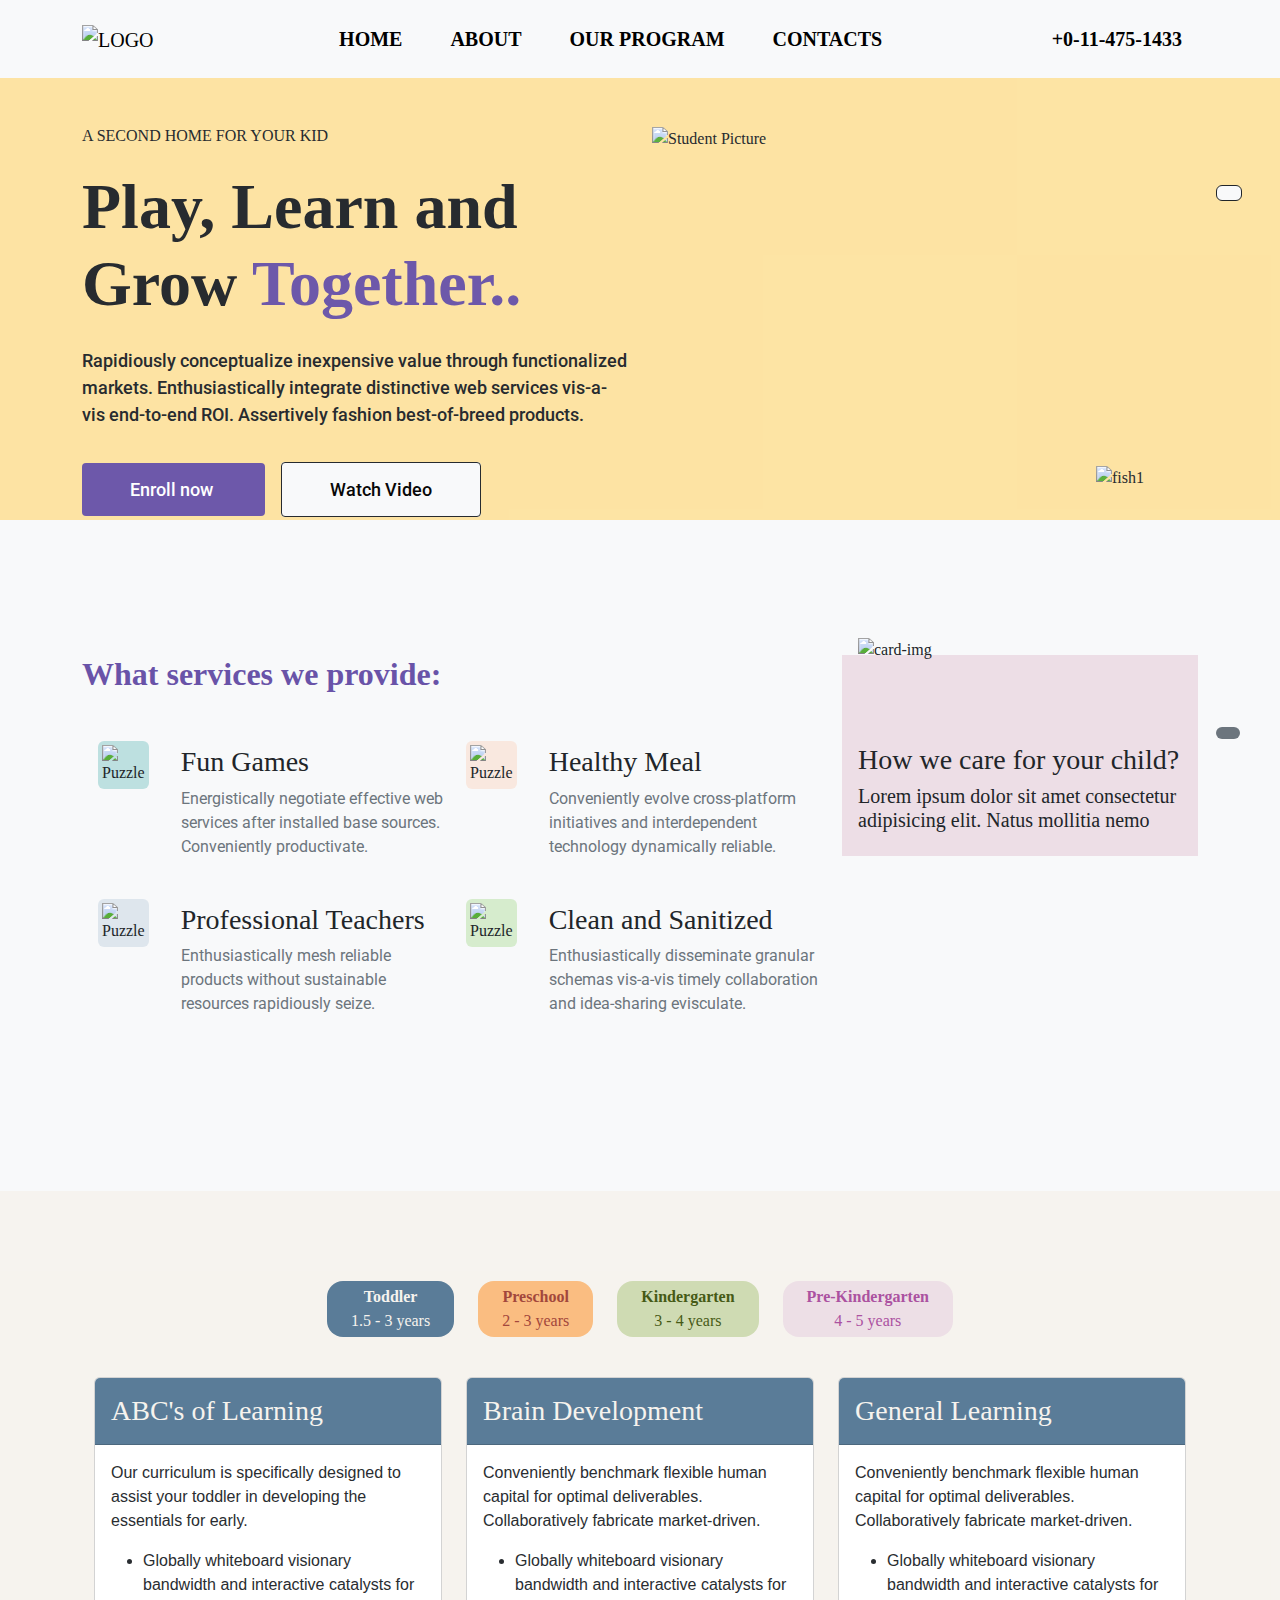
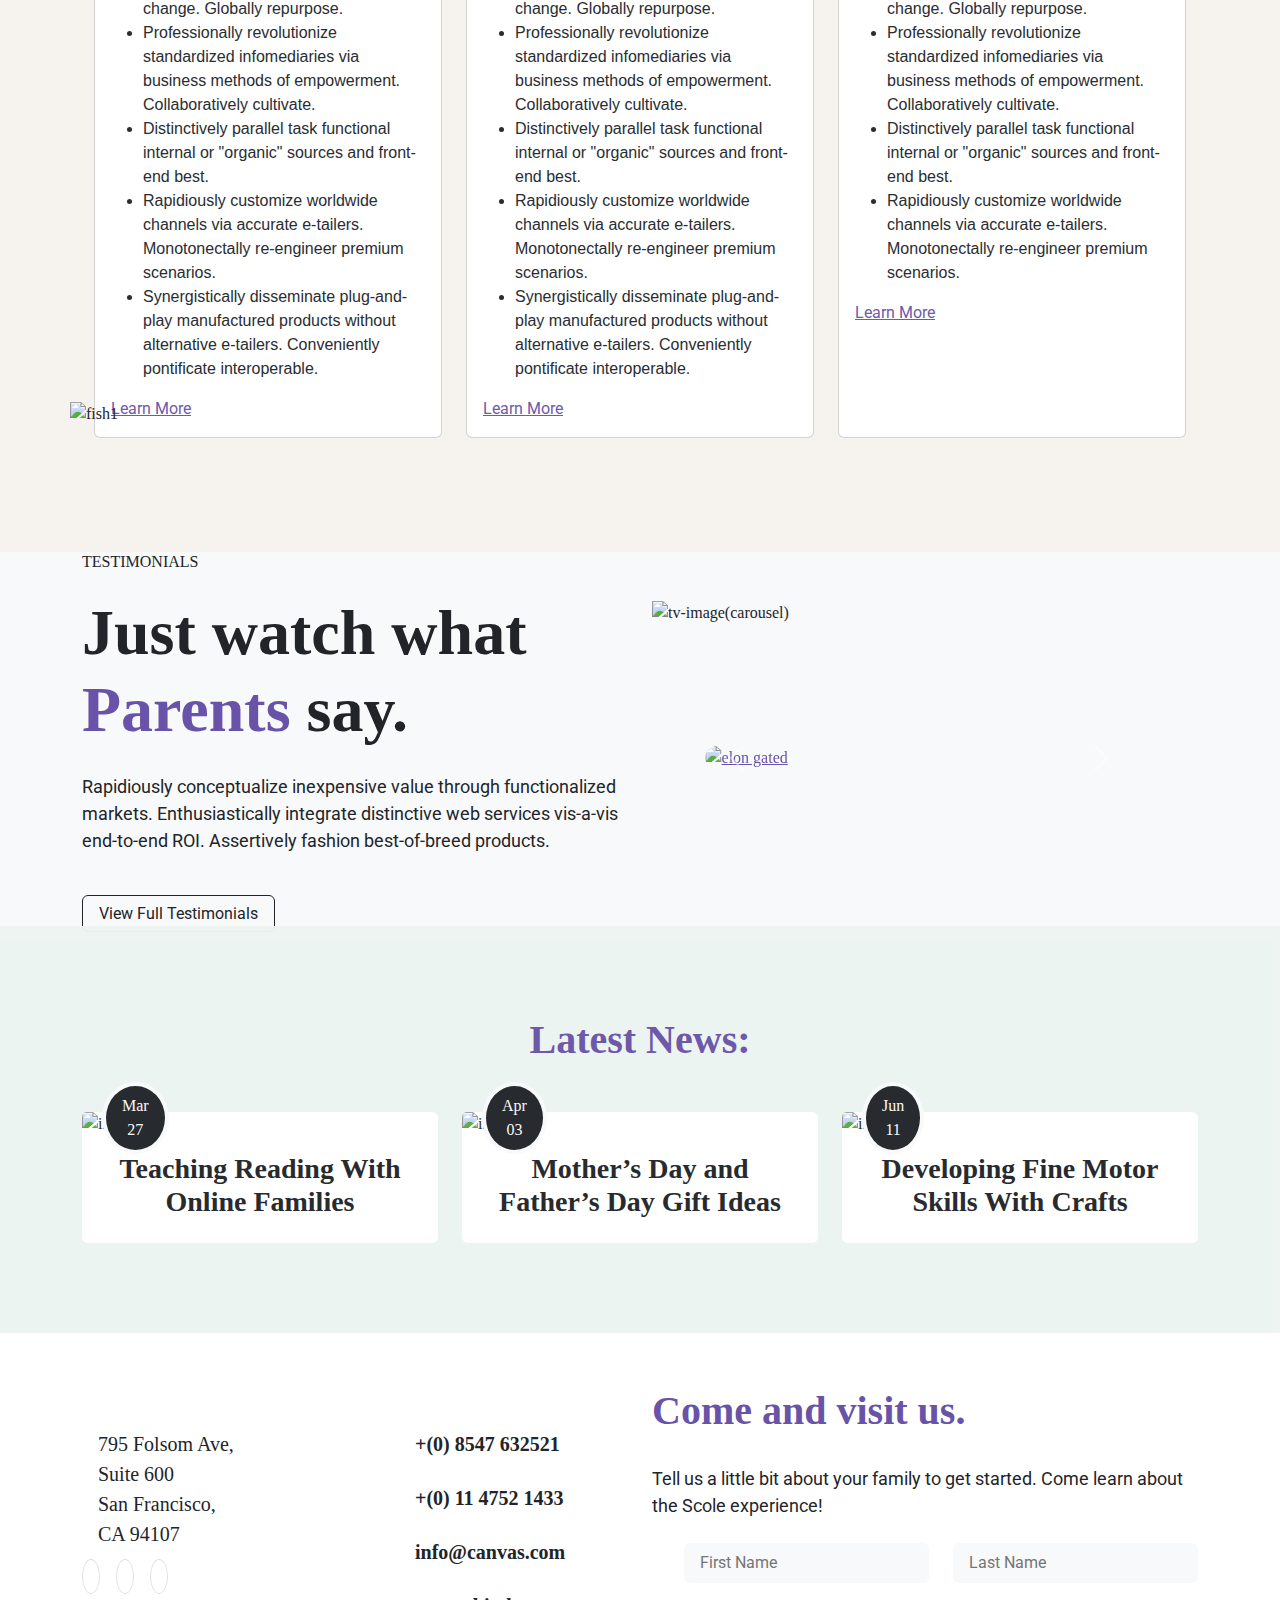
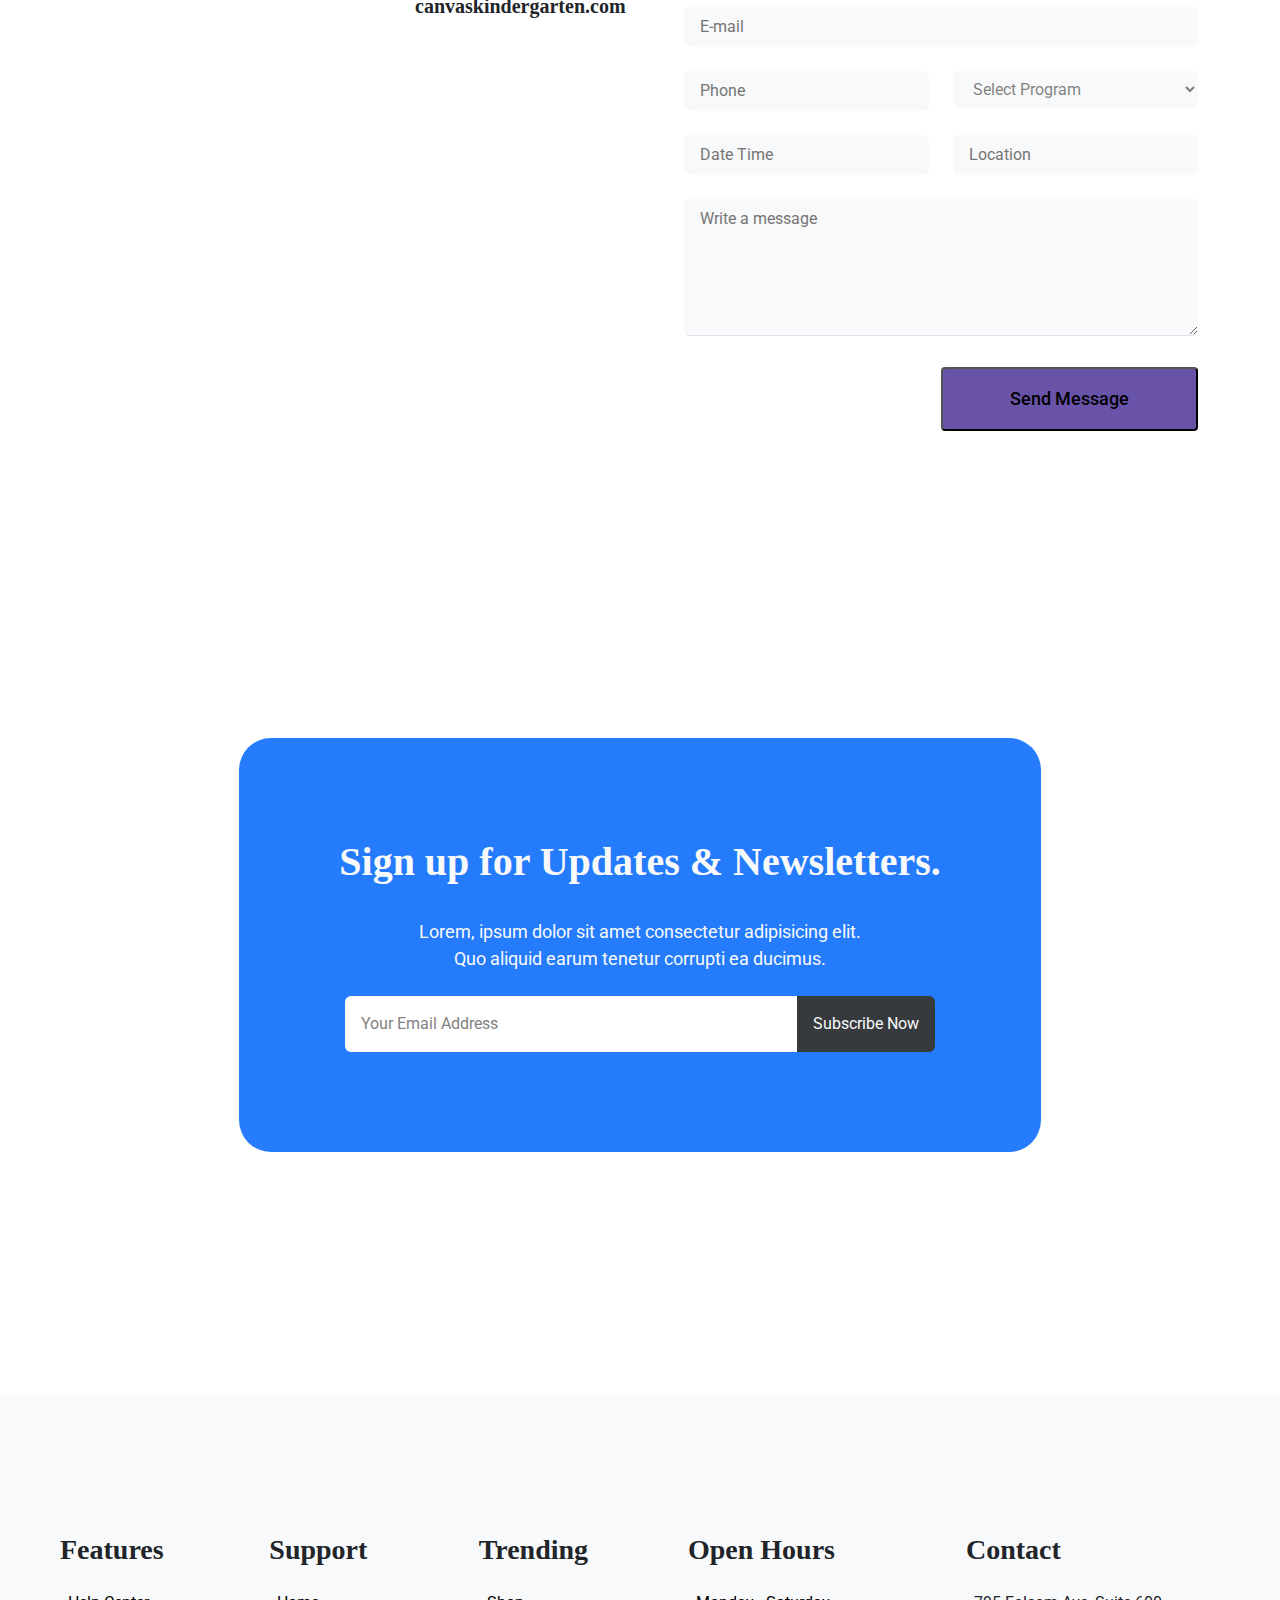
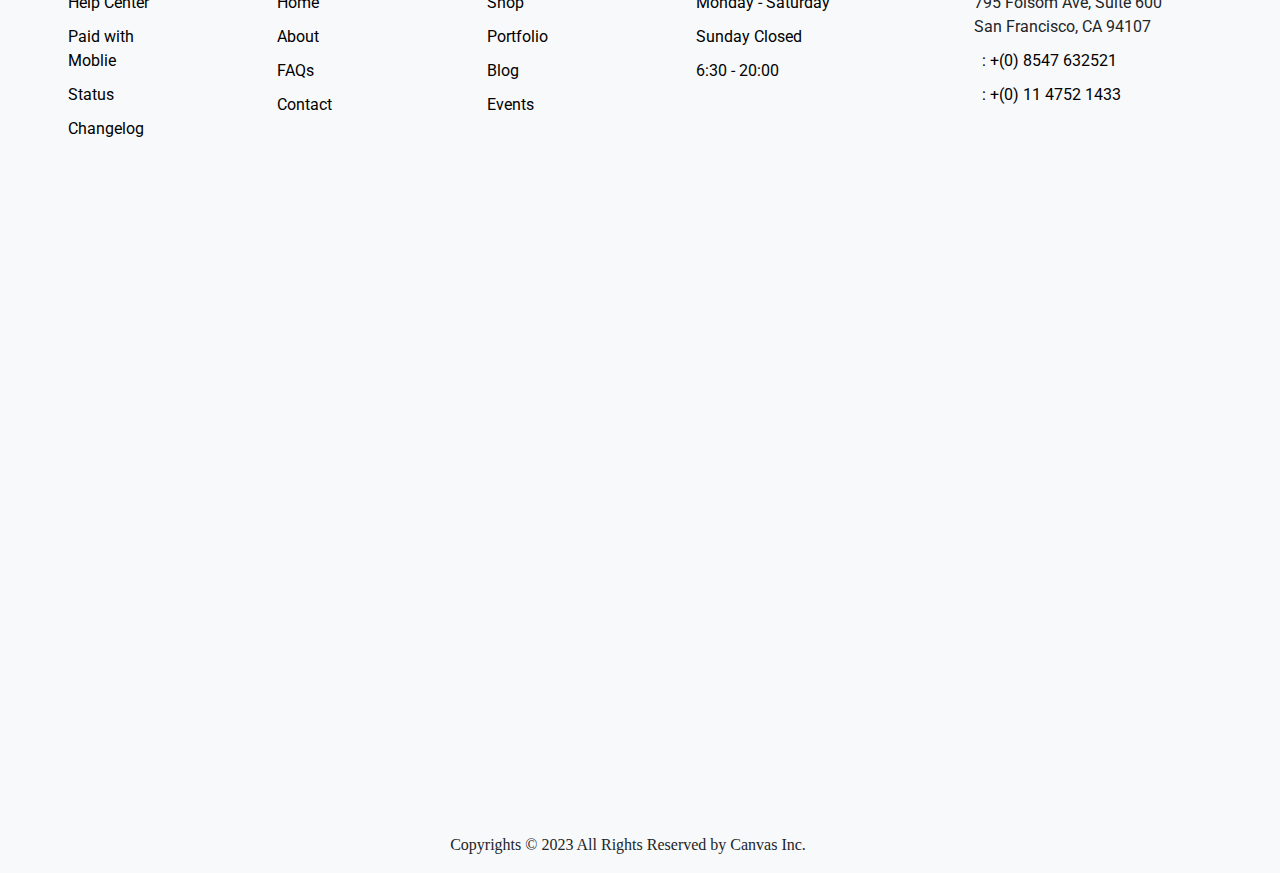
==== commit 1f2f9807: "Update index.html" ====
--- a/Project-kindergarten/index.html
+++ b/Project-kindergarten/index.html
@@ -11,16 +11,16 @@
   <script src="https://kit.fontawesome.com/41171785af.js" crossorigin="anonymous"></script>
   <!-- font -->
   <style>@import url('https://fonts.googleapis.com/css2?family=Roboto:ital,wght@0,100;0,300;0,400;0,500;0,700;0,900;1,100;1,300;1,400;1,500;1,700;1,900&display=swap');</style>
-  <link rel="stylesheet" href="/css/index.css" />
+  <link rel="stylesheet" href="./css/index.css" />
 </head>
 <body class="">
 
   
   <!-- navbar start -->
   <header class="bg-light position-sticky fixed-top">
-    <div class="container " style="max-height: 15vh;">
+    <div class="container ">
         <div class=" nav-block">
-        <nav class="navbar navbar-expand-lg p-0 " >
+        <nav class="navbar navbar-expand-lg p-0 position: relative;" >
           <!-- LOGO  -->
             <a class="navbar-brand logo" href="#">
               <img
@@ -89,18 +89,18 @@
                 <p class="sans fsize fw-medium mt-4 mb-5" >Rapidiously conceptualize inexpensive value through functionalized markets.
                   Enthusiastically integrate distinctive web services vis-a-vis end-to-end ROI.
                   Assertively fashion best-of-breed products.</p>
-                <a href="#" class=" sans fsize py-3 px-5 fw-medium rounded-1 z-3"
+                <a href="#" class="col-sm-12 sans fsize py-3 px-5 fw-medium rounded-1 z-3"
                 style="background-color: #6953A8; opacity: 1; text-decoration: none; color: white;">
                 Enroll now <i class="fa-solid fa-arrow-right-long"></i>
                 </a>
-                <a href="https://www.youtube.com/watch?v=P3Huse9K6Xs" target="_blank" style="text-decoration: none; color: black; " class="bg-light sans fsize border border-dark py-3 px-5 ms-3 fw-medium rounded-1">
+                <a href="https://www.youtube.com/watch?v=P3Huse9K6Xs" target="_blank" style="text-decoration: none; color: black; " class="col-sm-12 bg-light sans fsize border border-dark py-3 px-5 ms-3 fw-medium rounded-1">
                   <i class=" fa-solid fa-circle-play"></i>Watch Video
                 </a>
             </div>
             <!-- Right Hero Img  -->
-            <div class="col-sm-12 col-lg-6 hero-img z-4 position-relative">
-              <img src="/image/HeroReSize.png" alt="Student Picture" class="img-fluid "  >
-              <img src="/image/fish2.png" alt="fish1"  style="position: absolute; top: 85%; left: 85%; max-width: 13vw;">
+            <div class="col-sm-12 col-lg-6  z-4 position-relative">
+              <img src="/image/HeroReSize.png" alt="Student Picture" class="img-fluid hero-img"  >
+              <img src="/image/fish2.png" alt="fish1"  style="position: absolute; top: 90%; left: 80%; max-width: 13vw;">
             </div>
             
           </div>
@@ -203,19 +203,19 @@
         <div class="container" >
           <div style="width: 100%; height:10vh;">
           </div>
-          <div class=" row card-title card-head" >
-            <ul class="d-flex justify-content-center text-center ">
-              <li class="  me-lg-4">
-                <button id="Toddler" class="sans border-0 fs-4 fw-bold text-center rounded-4 px-4 py-1" style="background-color: #547794; color:#F6F3EE">Toddler <br>
+          <div class="row card-title card-head flex-wrap" >
+            <ul class=" d-flex justify-content-sm-center text-center">
+              <li class="  me-4">
+                <button id="Toddler" class="sans border-0 fs-lg-4 fw-bold text-center rounded-4 px-md-4 py-md-1 " style="background-color: #547794; color:#F6F3EE">Toddler <br>
                   <span>1.5 - 3 years</span></button> </li>
-              <li  class=" me-lg-4">
-                <button id="Preschool" class="sans border-0 fs-4 fw-bold text-center rounded-4 px-4 py-1" style="background-color: #FABB7C;color:#9F4035 ">Preschool <br> 
+              <li  class=" me-4">
+                <button id="Preschool" class="sans border-0 fs-lg-4 fw-bold text-center rounded-4 px-md-4 py-md-1 " style="background-color: #FABB7C;color:#9F4035 ">Preschool <br> 
                   <span>2 - 3 years</span></button> </li>
-              <li  class=" me-lg-4">
-                <button id="Kindergarten" class="sans border border-0 fs-4 fw-bold text-center rounded-4 px-4 py-1" style="background-color: #CEDAB0;color:#3E540D">Kindergarten <br>
+              <li  class=" me-4">
+                <button id="Kindergarten" class="sans border border-0 fs-lg-4 fw-bold text-center rounded-4 px-md-4 py-md-1 " style="background-color: #CEDAB0;color:#3E540D">Kindergarten <br>
                   <span>3 - 4 years</span></button> </li>
-              <li  class=" me-lg-4">
-                <button id="Pre-Kindergarten" class=" sans border border-0 fs-4 fw-bold text-center rounded-4 px-4 py-1" style="background-color: #EDDEE6; color:#A84B9D">Pre-Kindergarten <br>
+              <li  class=" me-">
+                <button id="Pre-Kindergarten" class=" sans border border-0 fs-lg-4 fw-bold text-center rounded-4 px-md-4 py-md-1 " style="background-color: #EDDEE6; color:#A84B9D">Pre-Kindergarten <br>
                   <span>4 - 5 years</span></button> </li>
             </ul>
           </div>
--- a/Project-kindergarten/css/index.css
+++ b/Project-kindergarten/css/index.css
@@ -0,0 +1,157 @@
+@font-face{
+  font-family: font;
+  src: url('/Cute_Aurora_demo.ttf');  
+}
+* {
+  margin: 0;
+  padding: 0;
+  box-sizing: border-box;
+  font-family: font;
+  font-weight: 400;
+  font-style: normal;
+}
+body {
+  background-image: url("/image/hero-bg-icons.svg");
+  background-repeat: repeat-y;
+  background-size: 100vw 100vh;
+  line-height: 1.5;
+}
+
+/* common  */
+.sans{
+  font-family: "Roboto", sans-serif;
+}
+.fsize{
+  font-size: 18px;
+}
+.linone{
+  list-style-type: none;
+}
+
+/* selection  */
+*::selection{
+  background-color: #6953A8;
+  color: white;
+}
+
+/* hover  */
+.nav-link, a ,.footer-link ul li :hover{
+  color: #6953A8;
+}
+
+
+/* right-btn's  */
+.settings{
+  position: fixed;
+  top: 20%;
+  left: 95%;
+}
+.home{
+  position: fixed;
+  top: 80%;
+  left: 95%;
+}
+
+
+#services .service1 p
+{
+  font-family: "Roboto", sans-serif;
+  color:#6C757D;
+}
+.service-image{
+  width:max-content;
+  height:fit-content;
+}
+.temp-bg{
+  font-family: "Roboto", sans-serif;
+  background-color: #EDDEE6;
+
+}
+.img-pic img{
+  margin-top:-68px;
+}
+
+/* cards */
+.card-title ul{
+  list-style: none;
+}
+.card-title ul button{
+  font-family: font;
+}
+.card-text li,.card-text {
+  font-family: sans-serif;
+}
+.card-header{
+  background-color: #547794;
+  color:#F6F3EE;
+}
+
+/* dates */
+.dates{
+  position: absolute;
+  top: -30px;
+  left: 20px;
+}
+
+/* final page  */
+.final ul li{
+  list-style: none;
+  margin-bottom: 10px;
+  position: relative; 
+}
+.final ul li a{
+  font-family: "Roboto", sans-serif;
+  text-decoration: none;
+  color: black;
+}
+.final ul li::before {
+  content: ''; 
+  background-image: url(/image/caret-down-solid.svg); 
+  background-repeat: no-repeat;
+  width: 16px;
+  height: 16px;
+  transform: rotate(270deg);
+  position: absolute; 
+  left: -30px;
+}
+.list-4 ul li::before{
+  content:'';
+  background-image: none;
+}
+
+
+/* media quires */
+@media only screen and (min-width: 0px) and (max-width:991px){
+  
+  .number {
+    visibility: hidden;
+  }
+  .button{
+    position: fixed;
+    left: 85%;  
+    top: 5%;
+  }
+  .wp{
+    position: fixed;
+    left: 75%;
+    top: 5%;
+  }
+  .hero-img{
+    position: relative;
+    left: 5%;
+  }
+  .settings{
+    position: fixed;
+    top: 20%;
+    left: 85%;
+  }
+  .home{
+    position: fixed;
+    top: 80%;
+    left: 85%;
+  }  
+
+}
+
+
+
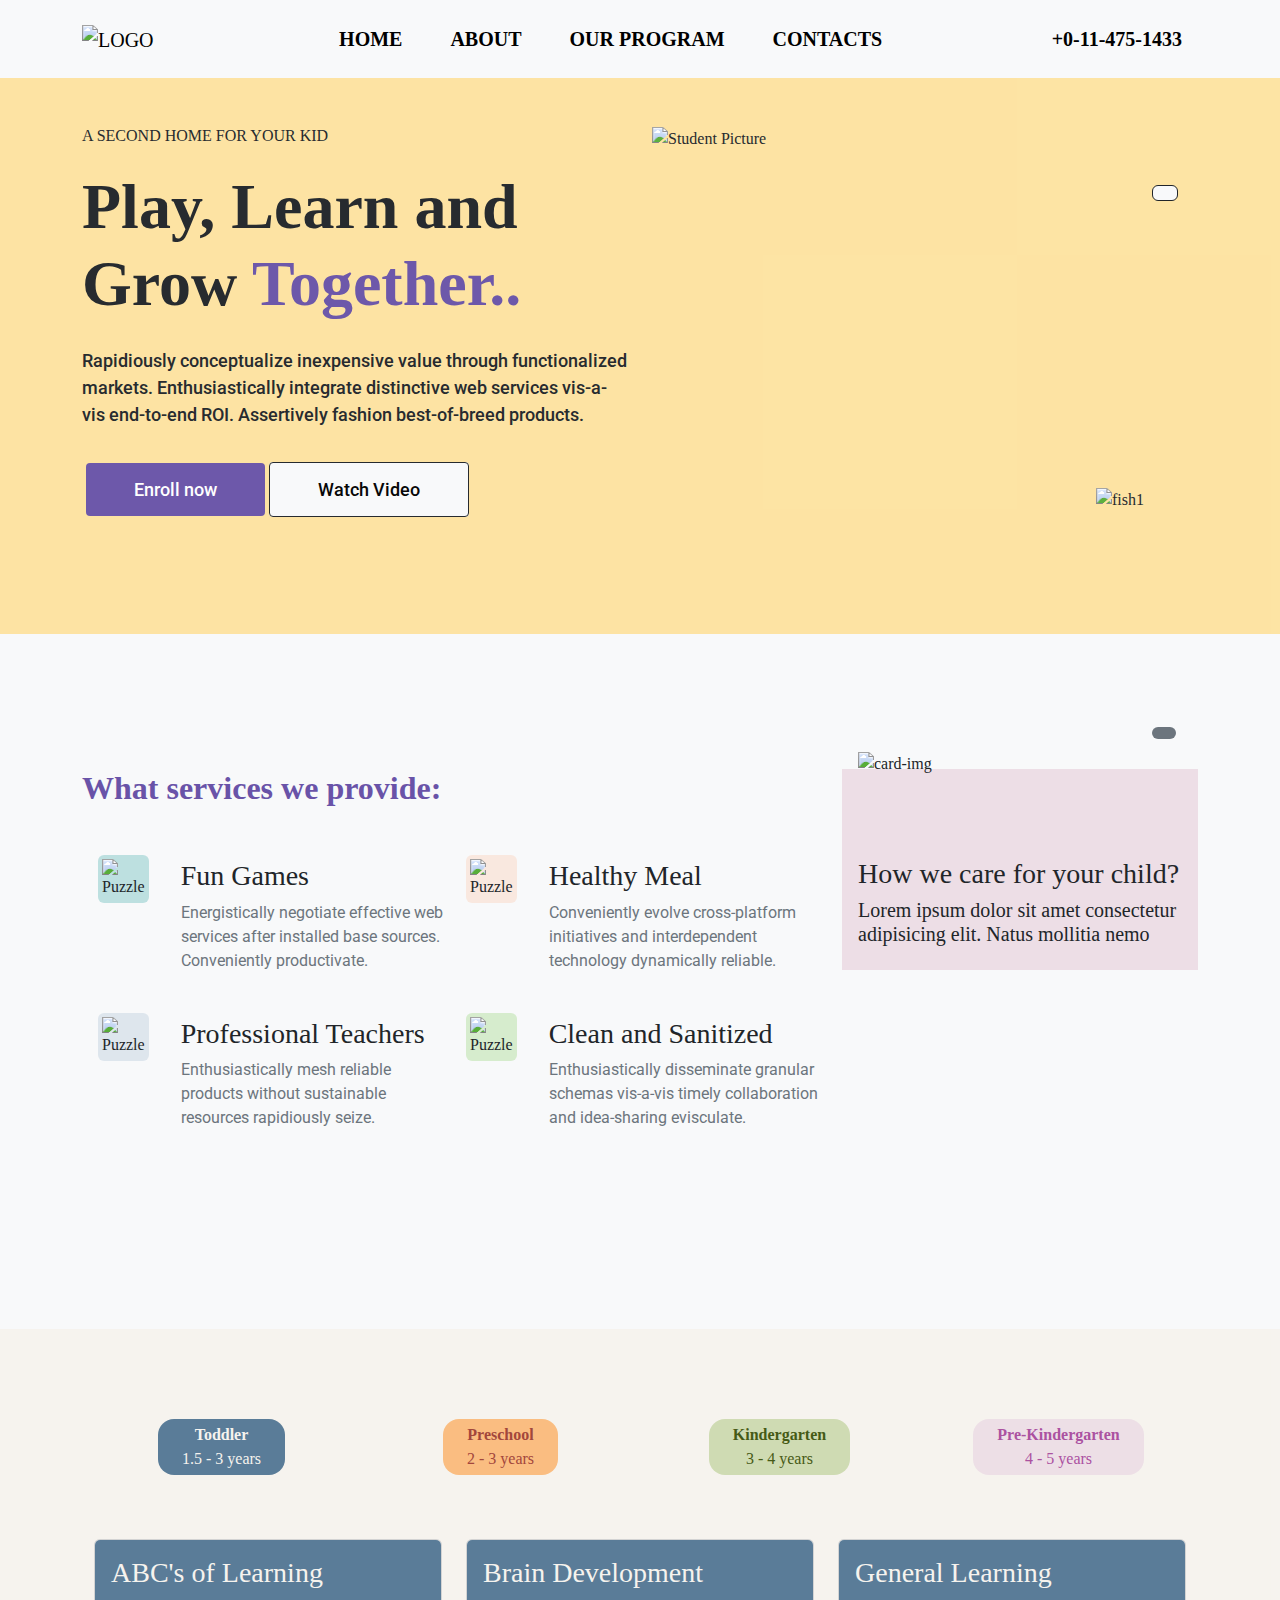
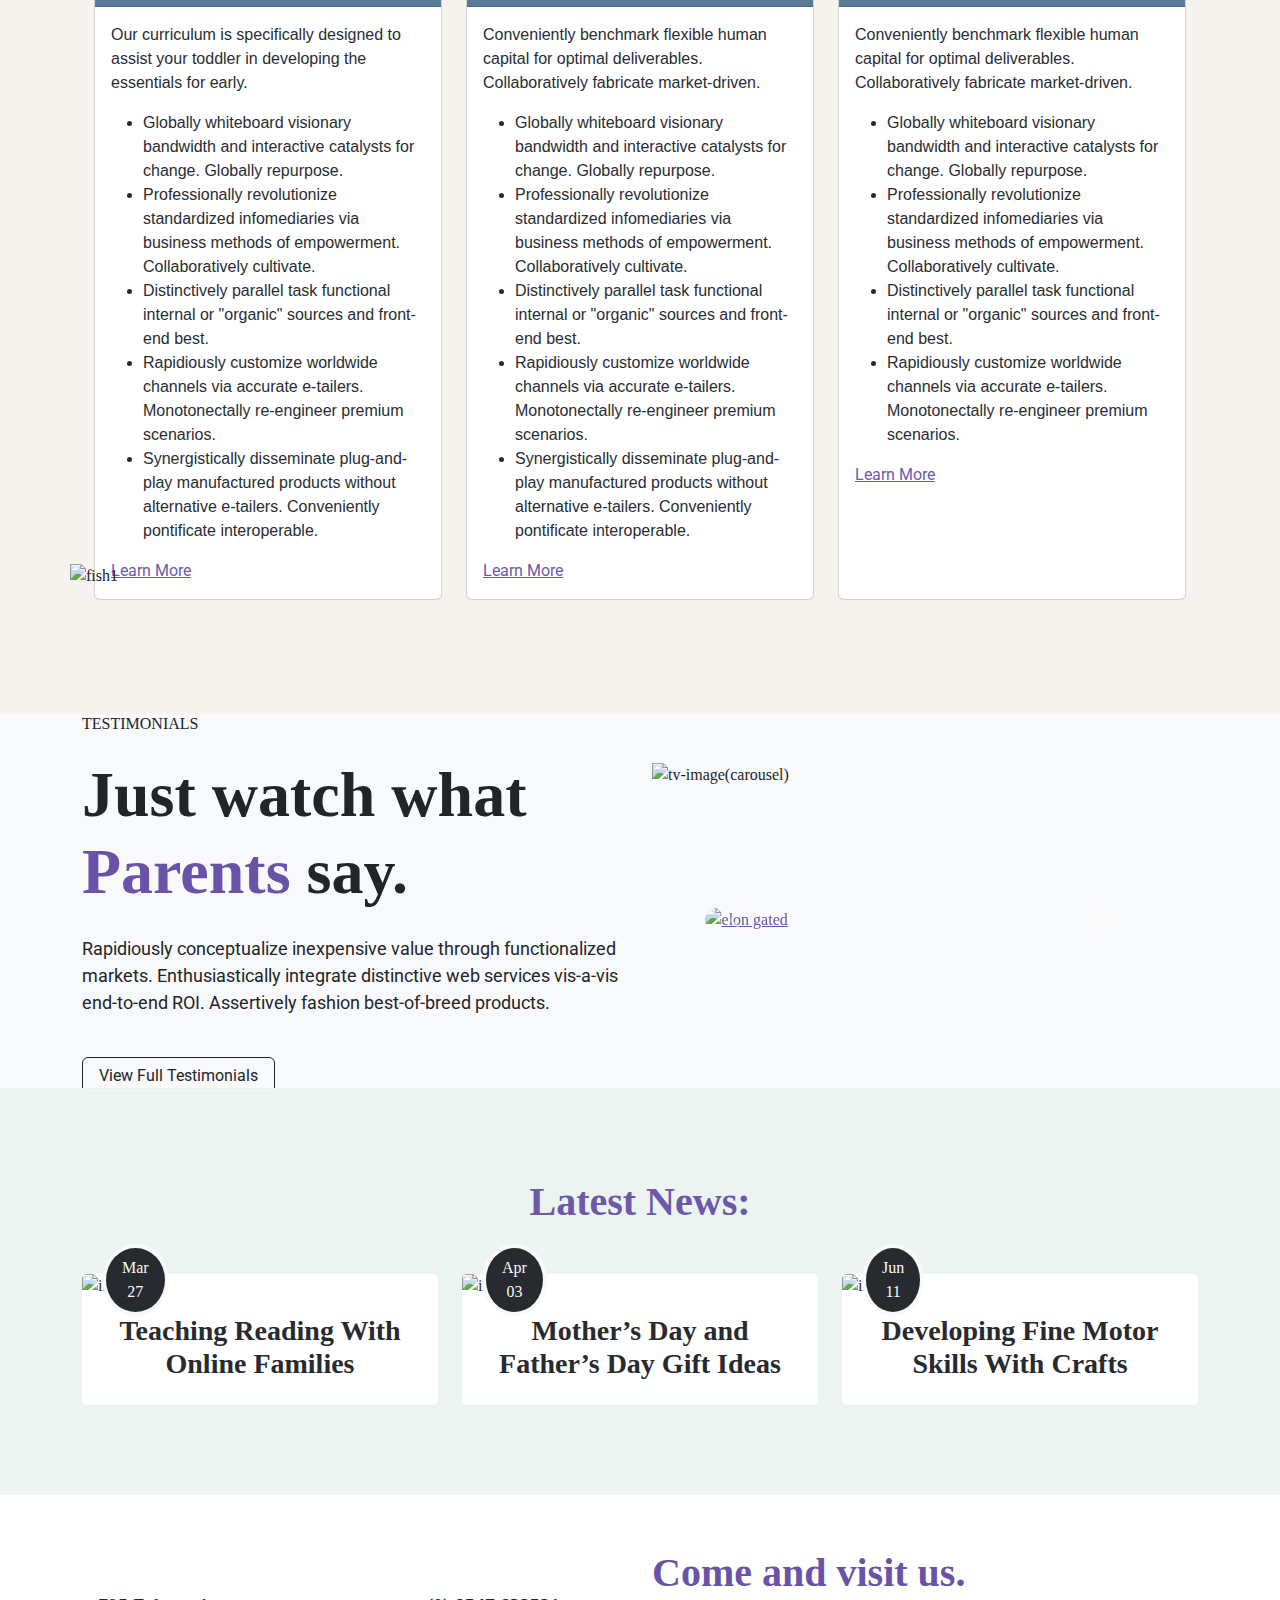
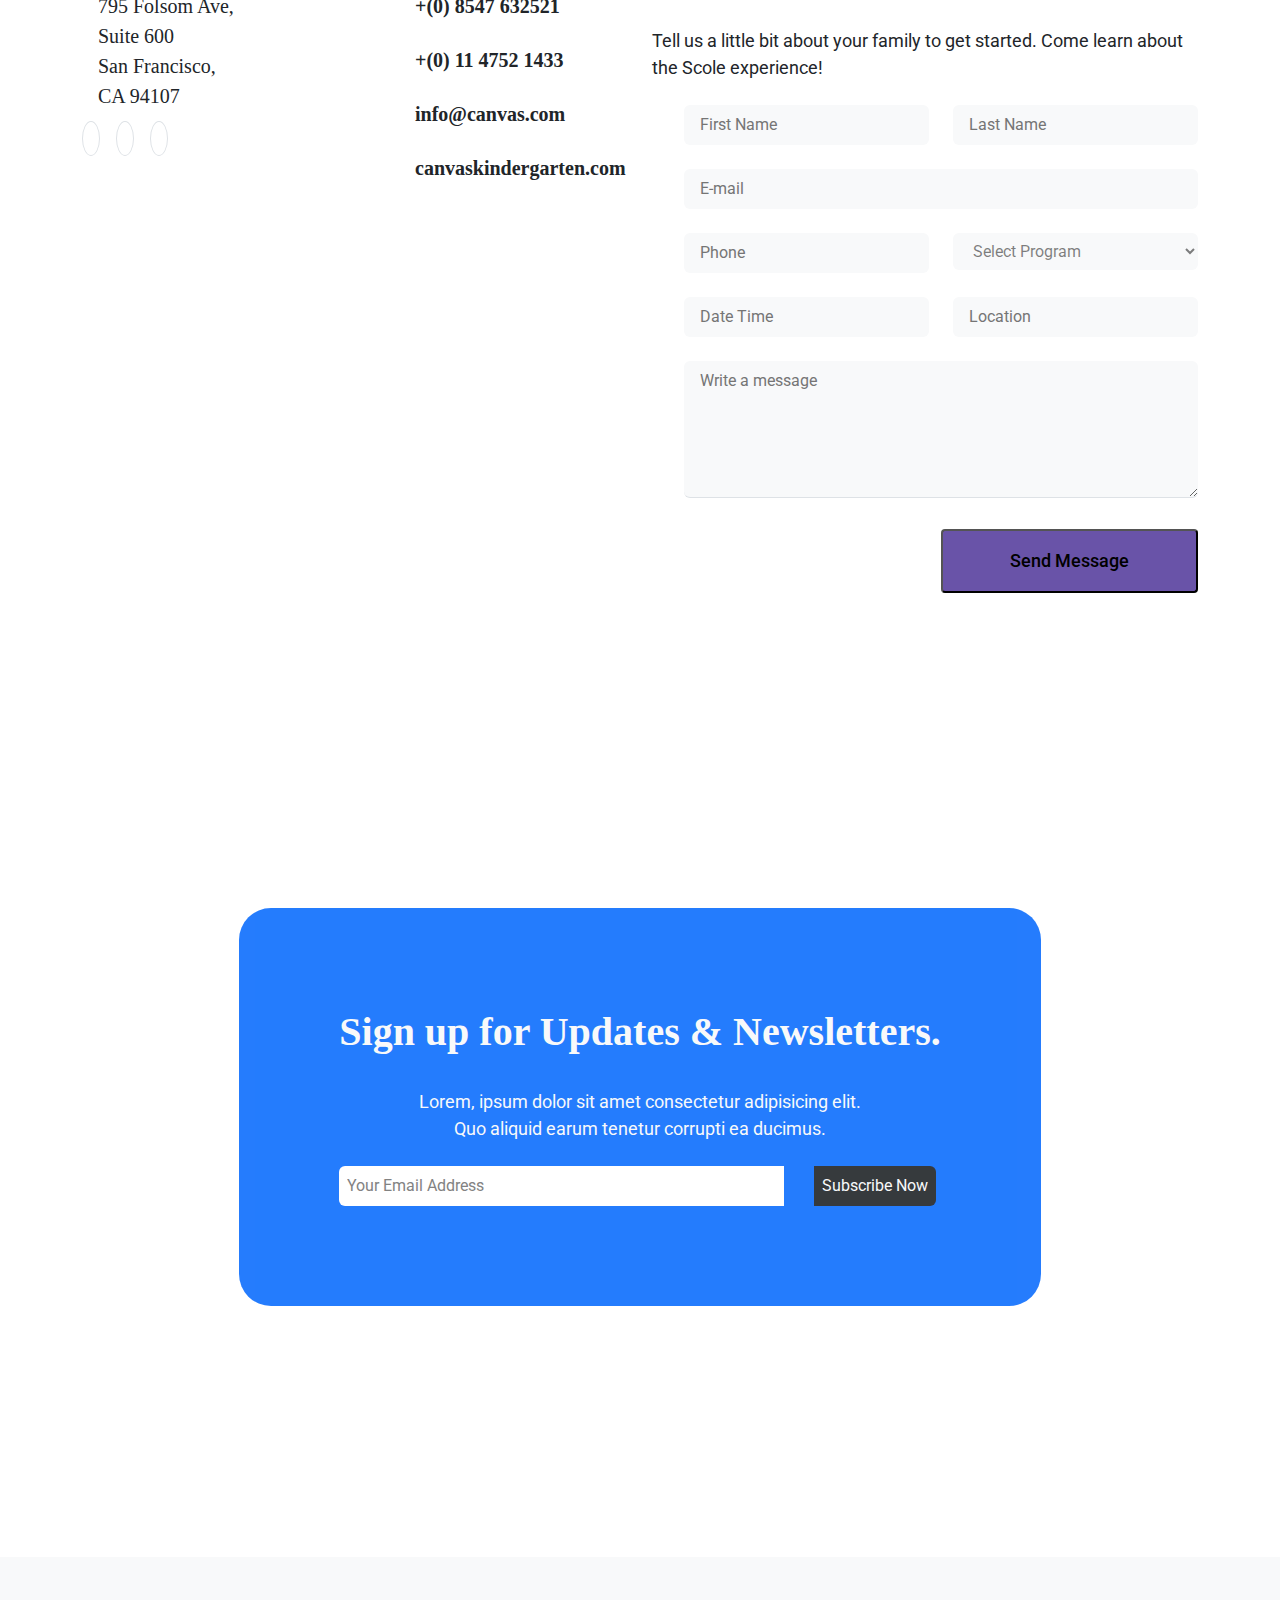
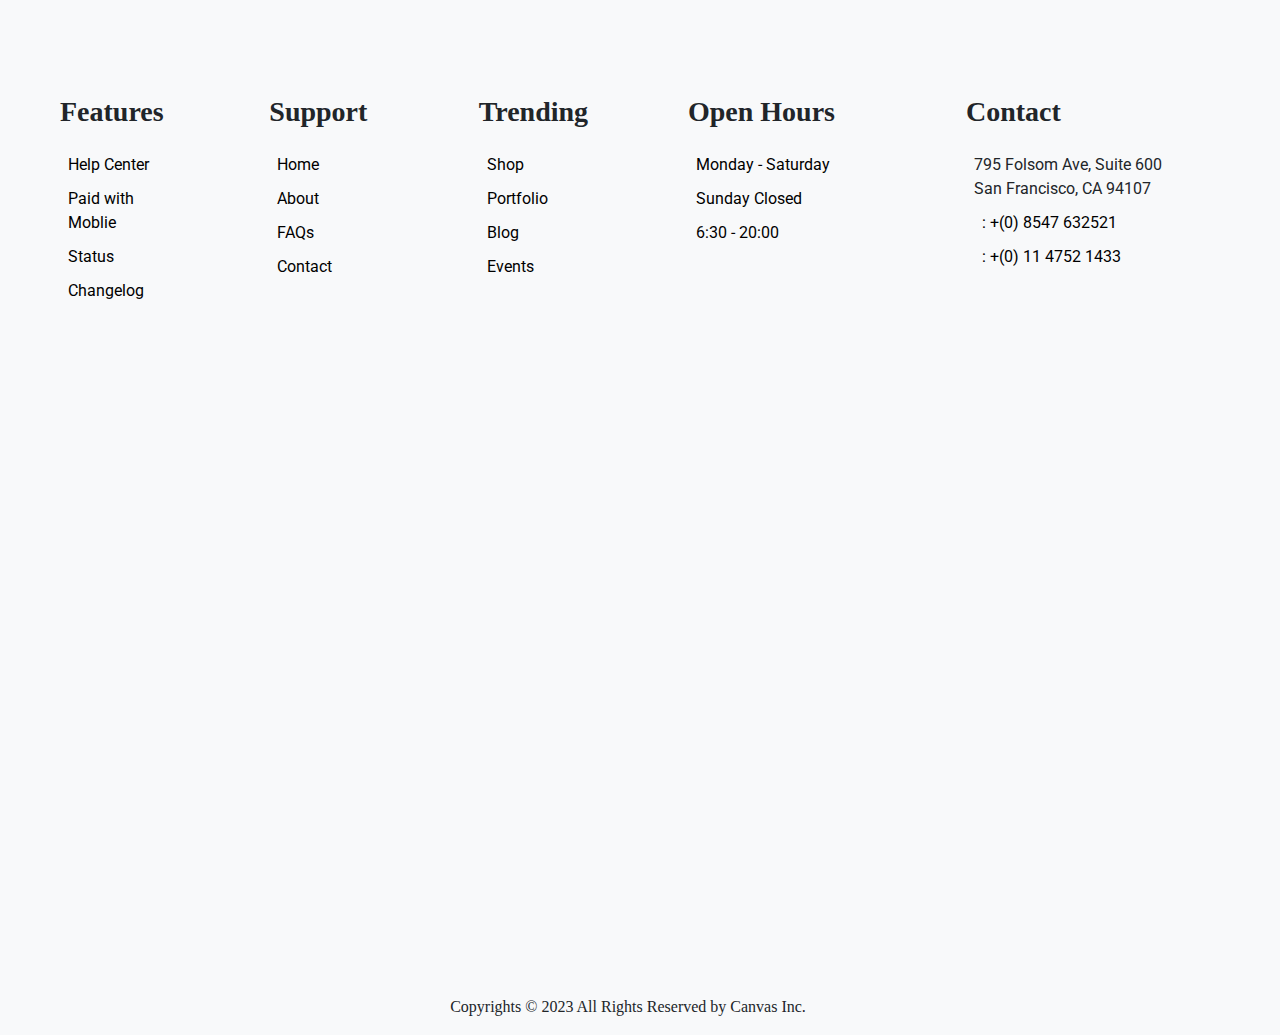
==== commit ae0bb1dc: "Update index.html" ====
--- a/Project-kindergarten/index.html
+++ b/Project-kindergarten/index.html
@@ -61,11 +61,11 @@
           <!-- NAV E  -->
           <!-- WP NUMBER  -->
           <span class="navbar-text wp">
-            <a class="navbar-brand order-sm-2 order-md-2  order-lg-3 order-xl-3  " href="https://wa.me/+1122233" target="_blank">
+            <a class="navbar-brand order-sm-2 order-md-2  order-lg-3 order-xl-3 " href="https://wa.me/+1122233" target="_blank">
                   <i
                     class="fa-brands fa-whatsapp text-success order-xs-3 fa-xl "
                     alt="Logo"></i>
-                  <span class="number d-xs-none d-sm-none d-md-inline fw-bold"> +0-11-475-1433</span>
+                  <span class="number fw-bold"> +0-11-475-1433</span>
                 </a>
             </span>
           <!-- WP E  -->
@@ -82,31 +82,40 @@
     <div class="container ">
           <div class="row position-relative  pt-5 pb-3 ">
             <!-- Left Content  -->
-            <div class="col-sm-12 col-lg-6 my-auto">
+            <div class=" col-lg-6 my-auto">
                 <h6 class="fs-normal text-uppercase ls-1 mb-4">A SECOND HOME FOR YOUR KID</h6>
                 <h1 class="display-3 fw-bold">Play, Learn and <br>
                   Grow <span style="color: #6953A8; "><b>Together..</b></span></h1>
                 <p class="sans fsize fw-medium mt-4 mb-5" >Rapidiously conceptualize inexpensive value through functionalized markets.
                   Enthusiastically integrate distinctive web services vis-a-vis end-to-end ROI.
                   Assertively fashion best-of-breed products.</p>
-                <a href="#" class="col-sm-12 sans fsize py-3 px-5 fw-medium rounded-1 z-3"
-                style="background-color: #6953A8; opacity: 1; text-decoration: none; color: white;">
-                Enroll now <i class="fa-solid fa-arrow-right-long"></i>
-                </a>
-                <a href="https://www.youtube.com/watch?v=P3Huse9K6Xs" target="_blank" style="text-decoration: none; color: black; " class="col-sm-12 bg-light sans fsize border border-dark py-3 px-5 ms-3 fw-medium rounded-1">
-                  <i class=" fa-solid fa-circle-play"></i>Watch Video
-                </a>
+                <div class=" d-md-flex">
+                  <div class="mx-1 mb-4">
+                  <a href="#" class=" enroll sans fsize py-3 px-5 fw-medium rounded-1 z-3 text-center"
+                  style="background-color: #6953A8; opacity: 1; text-decoration: none; color: white;">
+                  Enroll now <i class="fa-solid fa-arrow-right-long"></i>
+                  </a> 
+                  </div>
+                  <div class="">
+                  <a href="https://www.youtube.com/watch?v=P3Huse9K6Xs" target="_blank" style="text-decoration: none; color: black; " 
+                  class=" bg-light sans fsize border border-dark py-3 px-5 text-center fw-medium rounded-1">
+                    <i class=" fa-solid fa-circle-play"></i>Watch Video
+                  </a>
+                  </div>
+                </div>
             </div>
             <!-- Right Hero Img  -->
             <div class="col-sm-12 col-lg-6  z-4 position-relative">
               <img src="/image/HeroReSize.png" alt="Student Picture" class="img-fluid hero-img"  >
-              <img src="/image/fish2.png" alt="fish1"  style="position: absolute; top: 90%; left: 80%; max-width: 13vw;">
-            </div>
-            
+              <img src="/image/fish2.png" alt="fish1" class="fish1" style="">
+            </div>
+          </div>
+          <div style="width: 100%; height:10vh; background-color: #FDE3A1; opacity:0.97;">
           </div>
       </div>
     </section>
   </div>
+  
 
 <!-- SECTION-1 End  -->
 
@@ -162,7 +171,7 @@
                   </div>
 
                   <!-- 4 -->
-                  <div class="service1 col-sm-12 col-lg-6">
+                  <div class="service1 col-sm-12 col-lg-6 mb-4">
                     <div class="service-content d-flex align-items-left mb-4">
                       <div class="service-image p-1 rounded mx-3" style="background-color: #D6ECCD;">
                         <img src="/image/icons/soap.svg" alt="Puzzle" width="50px" height="50px">
@@ -178,7 +187,7 @@
                 </div>
               </div>
                 <!-- Card-Image -->
-              <div class="col-sm-12 col-lg-4  position-relative">
+              <div class="col-sm-12 col-lg-4  py-auto position-relative">
                 <div class="" >
                     <div class="temp-bg border-1 p-3 rounded-6 ">
                       <div class="img-pic ">
@@ -203,18 +212,18 @@
         <div class="container" >
           <div style="width: 100%; height:10vh;">
           </div>
-          <div class="row card-title card-head flex-wrap" >
-            <ul class=" d-flex justify-content-sm-center text-center">
-              <li class="  me-4">
-                <button id="Toddler" class="sans border-0 fs-lg-4 fw-bold text-center rounded-4 px-md-4 py-md-1 " style="background-color: #547794; color:#F6F3EE">Toddler <br>
+          <div class="row card-title card-head" >
+            <ul class=" d-md-flex justify-content-sm-center text-center">
+              <li class="col-12 col-md-3 mb-4  ">
+                <button id="Toddler" class=" sans border-0 fs-lg-4 fw-bold text-center rounded-4 px-md-4 py-md-1 " style="background-color: #547794; color:#F6F3EE;" >Toddler <br>
                   <span>1.5 - 3 years</span></button> </li>
-              <li  class=" me-4">
+              <li  class="col-12 col-md-3 mb-4  ">
                 <button id="Preschool" class="sans border-0 fs-lg-4 fw-bold text-center rounded-4 px-md-4 py-md-1 " style="background-color: #FABB7C;color:#9F4035 ">Preschool <br> 
                   <span>2 - 3 years</span></button> </li>
-              <li  class=" me-4">
+              <li  class="col-12 col-md-3 mb-4  ">
                 <button id="Kindergarten" class="sans border border-0 fs-lg-4 fw-bold text-center rounded-4 px-md-4 py-md-1 " style="background-color: #CEDAB0;color:#3E540D">Kindergarten <br>
                   <span>3 - 4 years</span></button> </li>
-              <li  class=" me-">
+              <li  class="col-12 col-md-3 mb-4  ">
                 <button id="Pre-Kindergarten" class=" sans border border-0 fs-lg-4 fw-bold text-center rounded-4 px-md-4 py-md-1 " style="background-color: #EDDEE6; color:#A84B9D">Pre-Kindergarten <br>
                   <span>4 - 5 years</span></button> </li>
             </ul>
@@ -292,7 +301,7 @@
           <div class="row">
             
             <div class="col-sm-12 col-lg-6 my-sm-5 my-lg-auto position-relative">
-              <img src="/image/fish1.png" alt="fish1"  style="position: absolute; top: -40%; left: 0%; max-width: 13vw;">
+              <img src="/image/fish1.png" alt="fish1" class="fish2" style="">
 
               <div class="">
               <h6>TESTIMONIALS</h6>
@@ -531,7 +540,14 @@
                         <h1 class="fs-1 fw-bold pb-4">Sign up for Updates & Newsletters.</h1>
                         <p class="sans fsize mb-4">Lorem, ipsum dolor sit amet consectetur adipisicing elit.
                             <br> Quo aliquid earum tenetur corrupti ea ducimus.</p>
-                        <input type="email" placeholder="Your Email Address" class="w-75 rounded-start border-0 p-3 sans d-sm-inline"><input type="button" value="Subscribe Now" class="sans flex-wrap rounded-end border-0 bg-dark text-light p-3">
+                            <div class="row">
+                              <div class="col-9">
+                              <input type="email" placeholder="Your Email Address" class="w-100 rounded-start border-0 p-2 sans">
+                              </div>
+                              <div class="col-3">
+                                <input type="button" value="Subscribe Now" class="sans rounded-end border-0 bg-dark text-light p-2">
+                              </div>
+                            </div>
                       </div>
                     </div>
                   </div>
@@ -552,7 +568,7 @@
           <div class="row vh-100 mt-5">
             <!-- <img src="/image/footer.png" alt="" class="img-fluid"> -->
             <!-- 1 -->
-              <div class="col-sm-4 col-lg-2 ps-5 ">
+              <div class="col-4 col-lg-2 ps-5 ">
                 <h3 class="footer-link fw-bold mb-4 ms-4">Features</h3>
                 <ul >
                   <li><a href="#">Help Center</a></li>
@@ -562,7 +578,7 @@
                 </ul>
               </div>
             <!-- 2 -->
-              <div class="col-sm-4 col-lg-2 ps-5">
+              <div class="col-4 col-lg-2 ps-5">
                 <h3 class="fw-bold mb-4 ms-4">Support</h3>
                 <ul>
                   <li><a href="#">Home</a></li>
@@ -572,7 +588,7 @@
                 </ul>
               </div>
             <!-- 3 -->
-              <div class="col-sm-4 col-lg-2 ps-5">
+              <div class="col-4 col-lg-2 ps-5">
                 <h3 class="fw-bold mb-4 ms-4">Trending</h3>
                 <ul>
                   <li><a href="#">Shop</a></li>
@@ -582,7 +598,7 @@
                 </ul>
               </div>
             <!-- 4 -->
-              <div class="list-4 col-sm-6 col-lg-3 ps-5" >
+              <div class="list-4 col-6 col-lg-3 ps-5" >
                 <h3 class="fw-bold mb-4 ms-4 ">Open Hours</h3>
                 <ul>
                   <li><a href="#">Monday - Saturday</a></li>
@@ -591,7 +607,7 @@
                 </ul>
               </div>
             <!-- 5 -->
-              <div class="list-4 col-sm-6 col-lg-3 " >
+              <div class="list-4 col-6 col-lg-3 " >
                 <h3 class="fw-bold mb-4 ms-4">Contact</h3>
                 <ul>
                   <li class="sans" >795 Folsom Ave, Suite 600 <br>
--- a/Project-kindergarten/css/index.css
+++ b/Project-kindergarten/css/index.css
@@ -44,14 +44,27 @@
 .settings{
   position: fixed;
   top: 20%;
-  left: 95%;
+  left: 90%;
 }
 .home{
   position: fixed;
   top: 80%;
-  left: 95%;
-}
-
+  left: 90%;
+}
+
+/* fish */
+.fish1{
+  position: absolute; 
+  top: 90%;
+  left: 80%;
+  max-width: 13vw;
+}
+.fish2{
+  position: absolute;
+  top: -40%;
+  left: 0%; 
+  max-width: 13vw;
+}
 
 #services .service1 p
 {
@@ -121,19 +134,19 @@
 
 
 /* media quires */
-@media only screen and (min-width: 0px) and (max-width:991px){
+@media only screen and (max-width:424px){
   
   .number {
     visibility: hidden;
   }
   .button{
     position: fixed;
-    left: 85%;  
+    left: 65%;  
     top: 5%;
   }
   .wp{
     position: fixed;
-    left: 75%;
+    left: 45%;
     top: 5%;
   }
   .hero-img{
@@ -150,8 +163,92 @@
     top: 80%;
     left: 85%;
   }  
-
-}
-
-
-
+  .fish1{
+    position: absolute; 
+    top: 105%;
+    left: 80%;
+    max-width: 20%;
+    z-index: 1;
+  }
+  .fish2{
+    position: absolute;
+    top: -20%;
+    left: 0%; 
+    max-width: 25vw;
+  }
+  
+
+}
+/* 426 to 991 */
+@media only screen and (min-width: 425px) and (max-width:991px){
+  
+  .hero-img {
+    position: absolute;
+    top: 10%;
+  }
+  .number {
+    visibility: hidden;
+    padding: 0;
+  }
+  .button{
+    position: fixed;
+    left: 85%;  
+    top: 5%;
+    z-index: 0;
+  }
+  .wp{
+    position: fixed;
+    left: 65%;
+    top: 5%;
+    z-index: -1;
+  }
+  .hero-img{
+    position: relative;
+    left: 5%;
+  }
+  .settings{
+    position: fixed;
+    top: 20%;
+    left: 85%;
+  }
+  .home{
+    position: fixed;
+    top: 80%;
+    left: 85%;
+  }  
+  
+  
+}
+/* fish  */
+@media only screen and (min-width: 425px) and (max-width:767px){
+  .fish1{
+    position: absolute; 
+    top: 105%;
+    left: 80%;
+    max-width: 20%;
+    z-index: 1;
+  }
+  .fish2{
+    position: absolute;
+    top: -20%;
+    left: 0%; 
+    max-width: 25vw;
+  }
+}
+@media only screen and (min-width: 768px) and (max-width:1024px){
+  .fish1{
+    position: absolute; 
+    top: 100%;
+    left: 80%;
+    max-width: 15vw;
+    z-index: 1;
+  }
+  .fish2{
+    position: absolute;
+    top: -35%;
+    left: 0%; 
+    max-width: 15vw;
+  }
+}
+
+
